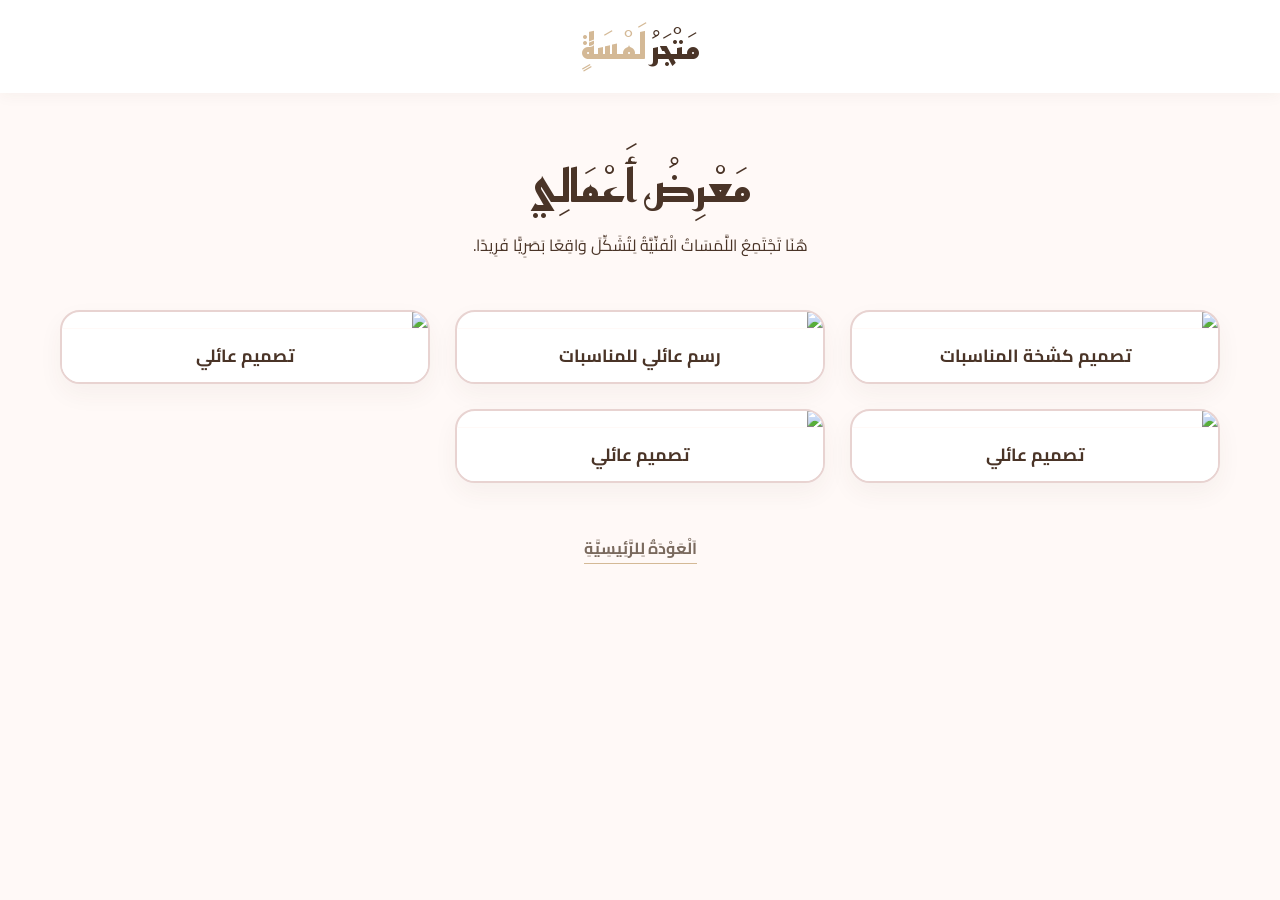
==== designs.html @ ade08a9e "Initial commit" ====
<!DOCTYPE html>
<html lang="ar" dir="rtl">
<head>
    <meta charset="UTF-8">
    <meta name="viewport" content="width=device-width, initial-scale=1.0">
    <title>معرض التصاميم - متجر لمسة</title>
    <link rel="stylesheet" href="style.css">
    <link href="https://fonts.googleapis.com/css2?family=Reem+Kufi:wght@400;700&family=Cairo:wght@400;700;900&display=swap" rel="stylesheet">
    <style>
        .designs-section {
            padding: 60px 20px;
            max-width: 1200px;
            margin: 0 auto;
            display: flex;
            flex-direction: column;
            align-items: center;
        }

        .designs-header {
            text-align: center;
            margin-bottom: 50px;
            animation: fadeInUp 0.8s ease-out;
        }

        .designs-header h1 {
            font-family: 'Reem Kufi', sans-serif;
            font-size: 2.8rem;
            color: var(--primary-brown);
            margin-bottom: 10px;
        }

        .designs-container {
            display: grid;
            /* تم تعديل minmax ليكون 140px لضمان ظهور عنصرين بجانب بعض في الجوال */
            grid-template-columns: repeat(auto-fit, minmax(140px, 1fr));
            gap: 15px; /* تقليل الفجوة لتناسب المربعات الصغيرة */
            width: 100%;
            animation: fadeInUp 1s ease-out 0.3s both;
        }

        .design-card {
            background: var(--white);
            border-radius: 20px; /* تقليل الحواف لتناسب الحجم الجديد */
            overflow: hidden;
            border: 2px solid var(--accent-pink);
            box-shadow: 0 10px 25px rgba(74, 52, 39, 0.05);
            transition: 0.4s cubic-bezier(0.175, 0.885, 0.32, 1.275);
            position: relative;
            cursor: zoom-in;
            display: flex;
            flex-direction: column;
        }

        .design-card:hover {
            transform: translateY(-8px);
            box-shadow: 0 15px 35px rgba(74, 52, 39, 0.15);
            border-color: var(--gold-subtle);
        }

        .design-card img {
            width: 100%;
            height: auto;
            display: block;
            transition: 0.5s;
            object-fit: cover;
        }

        .design-card:hover img {
            transform: scale(1.05);
        }

        .design-info {
            padding: 10px; /* تقليل الحشو الداخلي */
            text-align: center;
            background: var(--white);
            border-top: 1px solid var(--bg-color);
            margin-top: auto; 
        }

        .design-title {
            font-weight: 700;
            color: var(--primary-brown);
            font-size: 0.85rem; /* تصغير الخط ليتناسب مع المربعات الصغيرة */
        }

        .back-home-link {
            margin-top: 50px;
            display: inline-block;
            color: var(--text-discription);
            text-decoration: none;
            border-bottom: 1px solid var(--gold-subtle);
            font-weight: bold;
        }

        .image-viewer-overlay {
            position: fixed;
            inset: 0;
            background: rgba(0, 0, 0, 0.9);
            display: none;
            justify-content: center;
            align-items: center;
            z-index: 3000;
            cursor: zoom-out;
            backdrop-filter: blur(8px);
            animation: fadeInOverlay 0.3s ease;
        }

        .image-viewer-overlay img {
            max-width: 90%;
            max-height: 90%;
            border-radius: 15px;
            box-shadow: 0 0 40px rgba(0, 0, 0, 0.5);
            animation: zoomInImage 0.4s cubic-bezier(0.175, 0.885, 0.32, 1.275);
        }

        @keyframes fadeInOverlay {
            from { opacity: 0; }
            to { opacity: 1; }
        }

        @keyframes zoomInImage {
            from { transform: scale(0.8); opacity: 0; }
            to { transform: scale(1); opacity: 1; }
        }

        @keyframes fadeInUp {
            from { opacity: 0; transform: translateY(30px); }
            to { opacity: 1; transform: translateY(0); }
        }

        /* تعديل للشاشات الكبيرة لضمان بقاء المربعات بحجم مناسب وكبير */
        @media (min-width: 768px) {
            .designs-container {
                grid-template-columns: repeat(auto-fit, minmax(280px, 1fr));
                gap: 25px;
            }
            .design-title {
                font-size: 1.1rem;
            }
        }
    </style>
</head>
<body>

    <nav class="navbar">
        <div class="logo">مَتْجَرُ <span>لَمْسَةٍ</span></div>
    </nav>

    <div class="designs-section">
        <div class="designs-header">
            <h1>مَعْرِضُ أَعْمَالِي</h1>
            <p>هُنَا تَجْتَمِعُ اللَّمَسَاتُ الْفَنِّيَّةُ لِتُشَكِّلَ وَاقِعًا بَصَرِيًّا فَرِيدًا.</p>
        </div>

        <div class="designs-container">
            <div class="design-card" onclick="showImage(this)">
                <img src="https://i.postimg.cc/cHHK0FSL/41712b2b-2768-4c97-990d-1329bb598903.jpg">
                <div class="design-info">
                    <span class="design-title">تصميم كشخة المناسبات</span>
                </div>
            </div>

            <div class="design-card" onclick="showImage(this)">
                <img src="https://i.postimg.cc/Bn0B4fwD/8cd1ebfe-5f63-4b4a-8952-c1e8792c8ee6.jpg">
                <div class="design-info">
                    <span class="design-title">رسم عائلي للمناسبات</span>
                </div>
            </div>

            <div class="design-card" onclick="showImage(this)">
                <img src="https://i.postimg.cc/k5CK3NGW/d37eb12e-379a-4a30-8878-3091a6c0f2e3.jpg">
                <div class="design-info">
                    <span class="design-title">تصميم عائلي</span>
                </div>
            </div>

            <div class="design-card" onclick="showImage(this)">
                <img src="https://i.postimg.cc/k5CK3NGW/d37eb12e-379a-4a30-8878-3091a6c0f2e3.jpg">
                <div class="design-info">
                    <span class="design-title">تصميم عائلي</span>
                </div>
            </div>

            <div class="design-card" onclick="showImage(this)">
                <img src="https://i.postimg.cc/k5CK3NGW/d37eb12e-379a-4a30-8878-3091a6c0f2e3.jpg">
                <div class="design-info">
                    <span class="design-title">تصميم عائلي</span>
                </div>
            </div>
         </div>

        <a href="index.html" class="back-home-link">اَلْعَوْدَةُ لِلرَّئِيسِيَّةِ</a>
    </div>

    <div class="image-viewer-overlay" id="imgViewer" onclick="closeImage()">
        <img id="fullSizeImg" src="">
    </div>

    <script>
        function showImage(card) {
            const source = card.querySelector('img').src;
            const viewer = document.getElementById('imgViewer');
            const fullImg = document.getElementById('fullSizeImg');
            
            fullImg.src = source;
            viewer.style.display = 'flex';
        }

        function closeImage() {
            document.getElementById('imgViewer').style.display = 'none';
        }

        document.addEventListener('keydown', function(e) {
            if (e.key === "Escape") closeImage();
        });
    </script>

</body>
</html>
---- style.css ----
:root {
    --bg-color: #FFF9F7;
    --primary-brown: #4A3427;
    --gold-subtle: #D4B996;
    --accent-pink: #E8D3D1;
    --white: #ffffff;
    --text-discription: #7A6A5E;
}

* {
    margin: 0;
    padding: 0;
    box-sizing: border-box;
}

body {
    background-color: var(--bg-color);
    overflow-x: hidden;
    color: var(--primary-brown);
    font-family: 'Cairo', sans-serif;
}

.navbar {
    display: flex;
    justify-content: center;
    padding: 20px;
    background: var(--white);
    box-shadow: 0 2px 15px rgba(74, 52, 39, 0.05);
    animation: slideDown 0.8s ease-out;
}

.logo {
    font-family: 'Reem Kufi', sans-serif;
    font-size: 35px;
    font-weight: 700;
    color: var(--primary-brown);
}

.logo span {
    color: var(--gold-subtle);
}

.hero {
    height: 85vh;
    display: flex;
    align-items: center;
    justify-content: center;
    text-align: center;
    padding: 0 20px;
}

.hero h1 {
    font-family: 'Reem Kufi', sans-serif;
    font-size: 3.8rem;
    color: var(--primary-brown);
    margin-bottom: 20px;
    animation: fadeInUp 1s ease-out both;
}

.highlight {
    background: linear-gradient(to right, var(--primary-brown), var(--gold-subtle));
    -webkit-background-clip: text;
    background-clip: text;
    -webkit-text-fill-color: transparent;
    display: inline-block;
    animation: pulse 2s infinite;
}

.hero p {
    font-size: 1.3rem;
    color: var(--text-discription);
    margin-bottom: 40px;
    max-width: 700px;
    margin-left: auto;
    margin-right: auto;
    animation: fadeInUp 1s ease-out 0.3s both;
}

.hero-btns-container {
    display: flex;
    flex-direction: column;
    align-items: center;
    gap: 20px;
    animation: fadeInUp 1s ease-out 0.6s both;
}

.btns-row {
    display: flex;
    gap: 15px;
}

button, .btn-primary, .btn-outline, .btn-order-web {
    font-family: 'Cairo', sans-serif;
    padding: 15px 40px;
    border-radius: 50px;
    font-size: 18px;
    font-weight: bold;
    cursor: pointer;
    transition: 0.4s;
    border: none;
    text-decoration: none;
    display: inline-block;
}

.btn-primary {
    background-color: var(--primary-brown);
    color: var(--bg-color);
    box-shadow: 0 10px 20px rgba(74, 52, 39, 0.2);
}

.btn-primary:hover {
    transform: scale(1.05);
    background-color: var(--gold-subtle);
    color: var(--primary-brown);
}

.btn-outline {
    background: transparent;
    border: 2px solid var(--primary-brown);
    color: var(--primary-brown);
    min-width: 280px;
}

.btn-outline:hover {
    background-color: var(--accent-pink);
    border-color: var(--accent-pink);
    transform: translateY(-5px);
}

.wants-website {
    position: fixed;
    bottom: 15px;
    left: 50%;
    transform: translateX(-50%);
    background: var(--white);
    border: 2px solid var(--primary-brown);
    padding: 2px 5px;
    border-radius: 50px;
    cursor: pointer;
    z-index: 90;
    box-shadow: 0 5px 15px #E8D3D1;
    color: var(--primary-brown);
    font-weight: bold;
    font-size: 1rem;
    white-space: nowrap;
    animation: bounceIn 1s ease-out backwards 2s;
    transition: 0.3s;
    direction: ltr;
}

.wants-website:hover {
    background-color: var(--primary-brown);
    color: var(--bg-color);
    bottom: 20px;
}

.popup-overlay {
    position: fixed;
    inset: 0; 
    width: 100vw;
    height: 100vh;
    background: rgba(74, 52, 39, 0.6);
    display: none;
    justify-content: center;
    align-items: center;
    z-index: 2000;
    backdrop-filter: blur(5px);
}

.popup-content {
    background: var(--white);
    padding: 30px;
    border-radius: 30px;
    text-align: center;
    max-width: 350px;
    width: 90%;
    position: relative;
    animation: popUpAnim 0.4s ease-out;
    box-shadow: 0 10px 30px rgba(74, 52, 39, 0.2);
}

.popup-content h3 {
    color: var(--primary-brown);
}

.popup-content p {
    color: var(--text-discription);
    font-size: 1rem;
    margin: 15px 0 25px;
}

.close-popup {
    position: absolute;
    top: 15px;
    right: 20px;
    font-size: 1.8rem;
    cursor: pointer;
    color: #aaa;
    line-height: 1;
}

.close-popup:hover {
    color: var(--primary-brown);
}

.btn-order-web {
    background-color: var(--gold-subtle);
    color: var(--primary-brown);
    width: 100%;
}

.btn-order-web:hover {
    background-color: var(--primary-brown);
    color: var(--bg-color);
    transform: scale(1.03);
}

.promo-box {
    margin-top: 30px;
    background: var(--accent-pink);
    color: var(--primary-brown);
    padding: 15px 40px;
    border-radius: 50px;
    font-weight: bold;
    text-align: center;
    display: flex;
    flex-direction: column;
    align-items: center;
    justify-content: center;
    animation: bounceIn 1s ease-out 0.6s both, softPulse 2s infinite ease-in-out;
    box-shadow: 0 5px 15px rgba(232, 211, 209, 0.4);
    line-height: 1.6;
}


@keyframes softPulse {
    0% { transform: scale(1); }
    50% { transform: scale(1.03); }
    100% { transform: scale(1); }
}

@keyframes slideDown {
    from { transform: translateY(-100%); opacity: 0; }
    to { transform: translateY(0); opacity: 1; }
}

@keyframes fadeInUp {
    from { transform: translateY(50px); opacity: 0; }
    to { transform: translateY(0); opacity: 1; }
}

@keyframes pulse {
    0% { transform: scale(1); }
    50% { transform: scale(1.02); }
    100% { transform: scale(1); }
}

@keyframes bounceIn { 
    from { opacity: 0; transform: translate(-50%, 20px) scale(0.5); } 
    to { opacity: 1; transform: translate(-50%, 0) scale(1); } 
}

@keyframes popUpAnim { 
    from { transform: scale(0.8); opacity: 0; } 
    to { transform: scale(1); opacity: 1; } 
}

@media (max-width: 600px) {
    .btns-row { flex-direction: column; }
    .hero h1 { font-size: 2.5rem; }
    .btn-outline { min-width: 100%; }
    .wants-website { font-size: 0.9rem; padding: 6px 15px; }
}
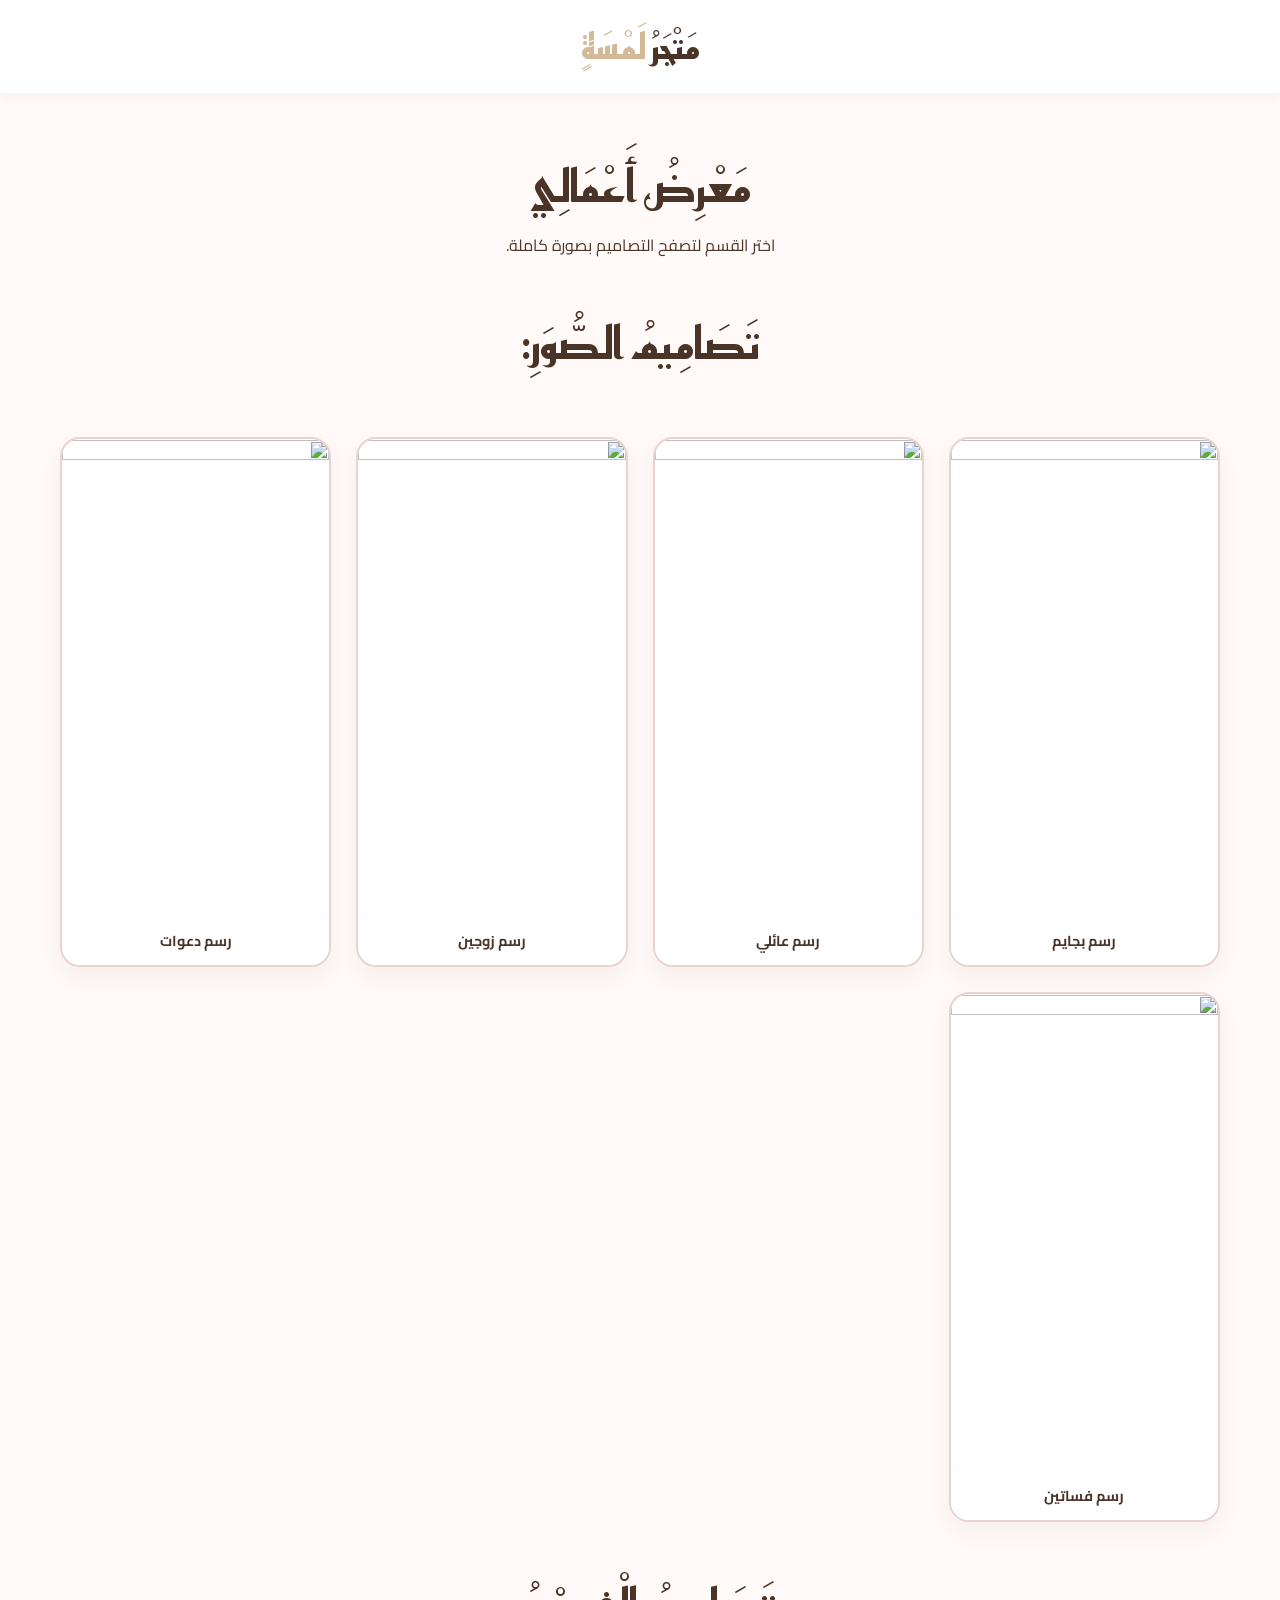
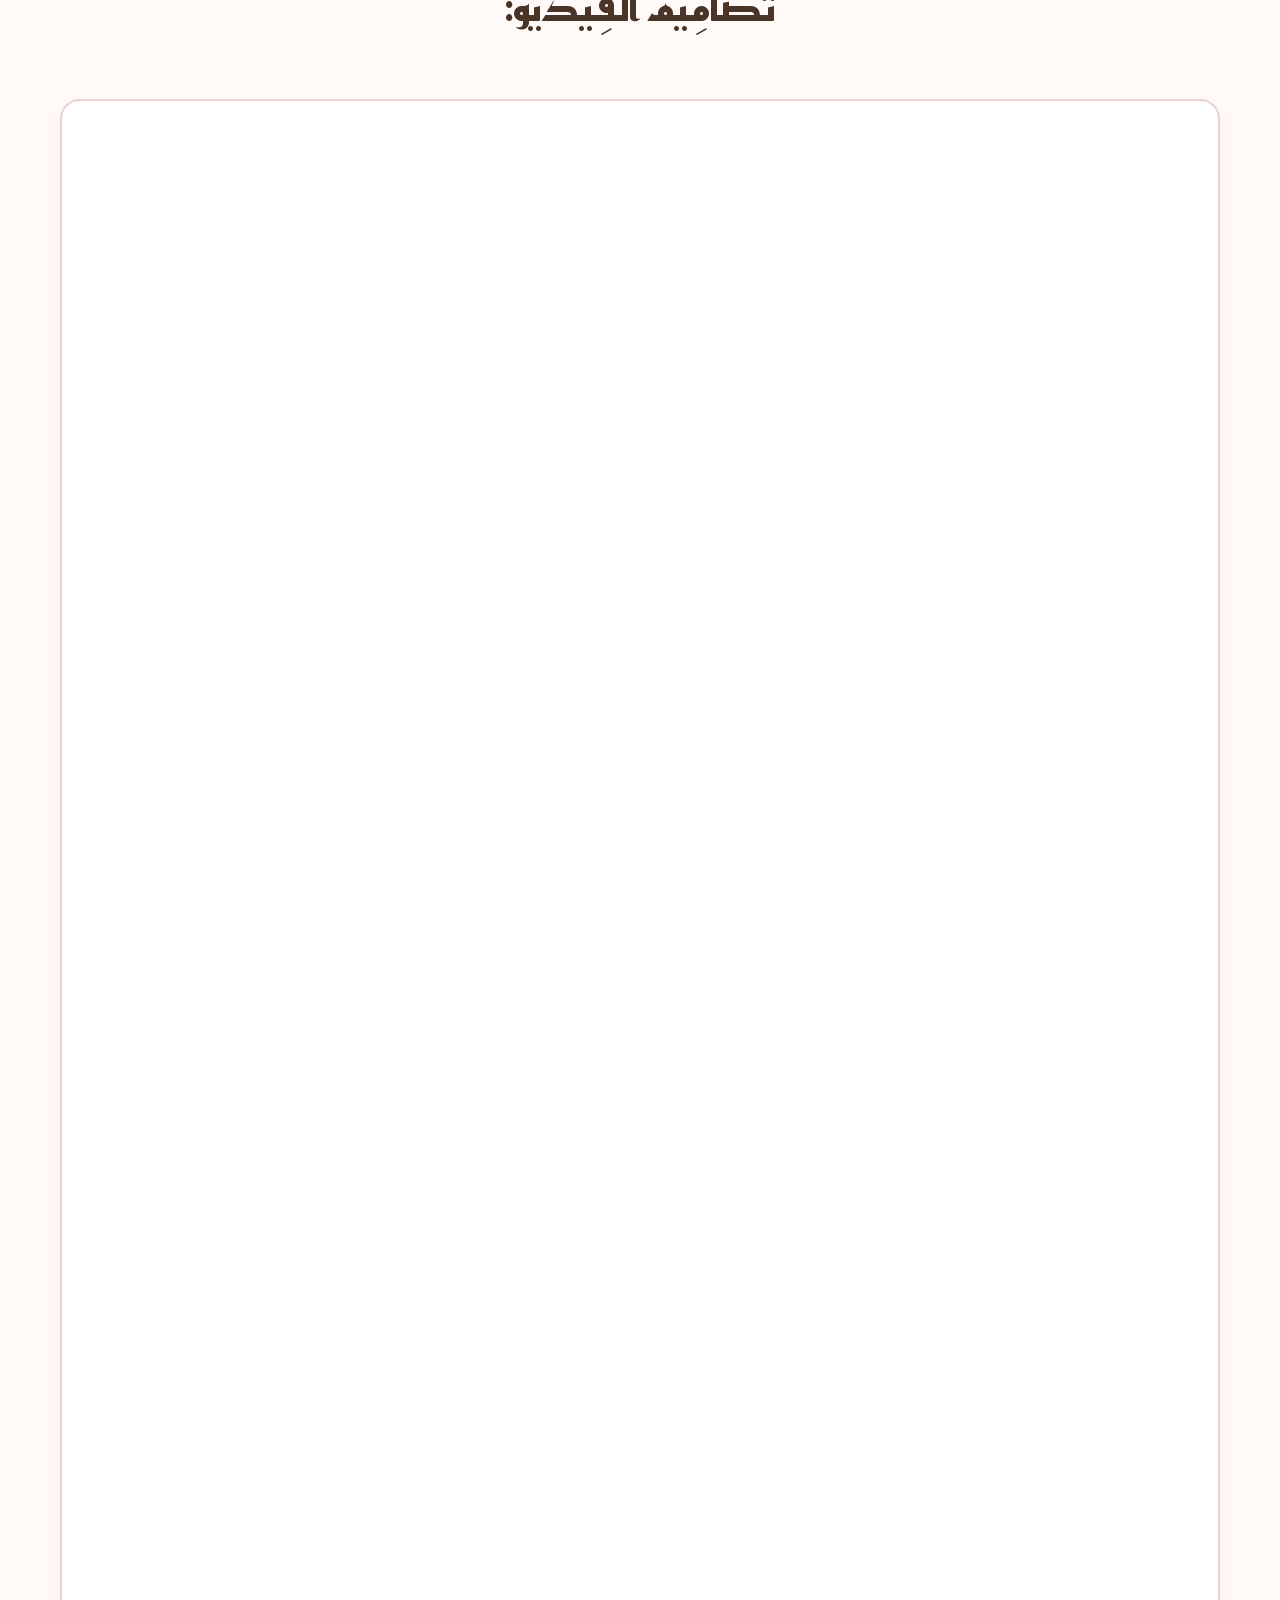
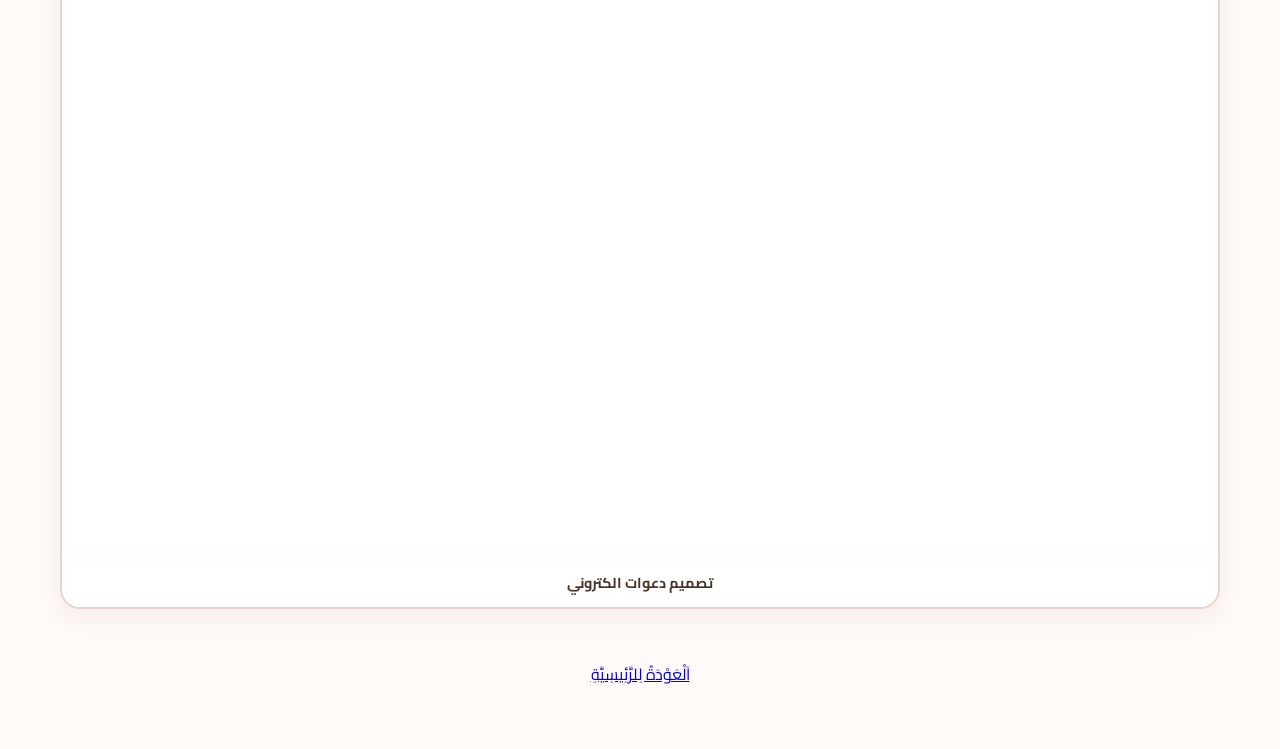
==== commit ead8f35a: "Initial commit" ====
--- a/designs.html
+++ b/designs.html
@@ -31,22 +31,22 @@
 
         .designs-container {
             display: grid;
-            /* تم تعديل minmax ليكون 140px لضمان ظهور عنصرين بجانب بعض في الجوال */
             grid-template-columns: repeat(auto-fit, minmax(140px, 1fr));
-            gap: 15px; /* تقليل الفجوة لتناسب المربعات الصغيرة */
+            gap: 15px;
             width: 100%;
             animation: fadeInUp 1s ease-out 0.3s both;
+            margin-bottom: 50px;
         }
 
         .design-card {
             background: var(--white);
-            border-radius: 20px; /* تقليل الحواف لتناسب الحجم الجديد */
+            border-radius: 20px;
             overflow: hidden;
             border: 2px solid var(--accent-pink);
             box-shadow: 0 10px 25px rgba(74, 52, 39, 0.05);
             transition: 0.4s cubic-bezier(0.175, 0.885, 0.32, 1.275);
             position: relative;
-            cursor: zoom-in;
+            cursor: pointer;
             display: flex;
             flex-direction: column;
         }
@@ -57,20 +57,16 @@
             border-color: var(--gold-subtle);
         }
 
-        .design-card img {
+        .design-card img, .design-card video {
             width: 100%;
-            height: auto;
+            aspect-ratio: 9 / 16; 
             display: block;
             transition: 0.5s;
             object-fit: cover;
         }
 
-        .design-card:hover img {
-            transform: scale(1.05);
-        }
-
         .design-info {
-            padding: 10px; /* تقليل الحشو الداخلي */
+            padding: 10px;
             text-align: center;
             background: var(--white);
             border-top: 1px solid var(--bg-color);
@@ -80,18 +76,32 @@
         .design-title {
             font-weight: 700;
             color: var(--primary-brown);
-            font-size: 0.85rem; /* تصغير الخط ليتناسب مع المربعات الصغيرة */
-        }
-
-        .back-home-link {
-            margin-top: 50px;
-            display: inline-block;
-            color: var(--text-discription);
-            text-decoration: none;
-            border-bottom: 1px solid var(--gold-subtle);
+            font-size: 0.9rem;
+        }
+
+        /* تنسيق الصفحة الداخلية للمجموعة */
+        #groupPage {
+            display: none;
+            width: 100%;
+            animation: fadeIn 0.5s ease;
+        }
+
+        .back-btn {
+            background: var(--primary-brown);
+            color: white;
+            border: none;
+            padding: 10px 25px;
+            border-radius: 50px;
+            cursor: pointer;
+            font-family: 'Cairo', sans-serif;
             font-weight: bold;
-        }
-
+            margin-bottom: 30px;
+            transition: 0.3s;
+        }
+
+        .back-btn:hover { background: var(--accent-pink); }
+
+        /* نافذة التكبير الكبيرة */
         .image-viewer-overlay {
             position: fixed;
             inset: 0;
@@ -102,40 +112,21 @@
             z-index: 3000;
             cursor: zoom-out;
             backdrop-filter: blur(8px);
-            animation: fadeInOverlay 0.3s ease;
-        }
-
-        .image-viewer-overlay img {
+        }
+
+        .image-viewer-overlay img, .image-viewer-overlay video {
             max-width: 90%;
             max-height: 90%;
             border-radius: 15px;
-            box-shadow: 0 0 40px rgba(0, 0, 0, 0.5);
-            animation: zoomInImage 0.4s cubic-bezier(0.175, 0.885, 0.32, 1.275);
-        }
-
-        @keyframes fadeInOverlay {
-            from { opacity: 0; }
-            to { opacity: 1; }
-        }
-
-        @keyframes zoomInImage {
-            from { transform: scale(0.8); opacity: 0; }
-            to { transform: scale(1); opacity: 1; }
-        }
-
-        @keyframes fadeInUp {
-            from { opacity: 0; transform: translateY(30px); }
-            to { opacity: 1; transform: translateY(0); }
-        }
-
-        /* تعديل للشاشات الكبيرة لضمان بقاء المربعات بحجم مناسب وكبير */
+        }
+
+        @keyframes fadeIn { from { opacity: 0; } to { opacity: 1; } }
+        @keyframes fadeInUp { from { opacity: 0; transform: translateY(30px); } to { opacity: 1; transform: translateY(0); } }
+
         @media (min-width: 768px) {
             .designs-container {
-                grid-template-columns: repeat(auto-fit, minmax(280px, 1fr));
+                grid-template-columns: repeat(auto-fit, minmax(250px, 1fr));
                 gap: 25px;
-            }
-            .design-title {
-                font-size: 1.1rem;
             }
         }
     </style>
@@ -146,74 +137,116 @@
         <div class="logo">مَتْجَرُ <span>لَمْسَةٍ</span></div>
     </nav>
 
-    <div class="designs-section">
+    <div id="mainGallery" class="designs-section">
         <div class="designs-header">
             <h1>مَعْرِضُ أَعْمَالِي</h1>
-            <p>هُنَا تَجْتَمِعُ اللَّمَسَاتُ الْفَنِّيَّةُ لِتُشَكِّلَ وَاقِعًا بَصَرِيًّا فَرِيدًا.</p>
-        </div>
-
+            <p>اختر القسم لتصفح التصاميم بصورة كاملة.</p>
+        </div>
+
+        <div class="designs-header"><h1>تَصَامِيمُ الصُّوَرِ:</h1></div>
         <div class="designs-container">
-            <div class="design-card" onclick="showImage(this)">
-                <img src="https://i.postimg.cc/cHHK0FSL/41712b2b-2768-4c97-990d-1329bb598903.jpg">
-                <div class="design-info">
-                    <span class="design-title">تصميم كشخة المناسبات</span>
-                </div>
-            </div>
-
-            <div class="design-card" onclick="showImage(this)">
-                <img src="https://i.postimg.cc/Bn0B4fwD/8cd1ebfe-5f63-4b4a-8952-c1e8792c8ee6.jpg">
-                <div class="design-info">
-                    <span class="design-title">رسم عائلي للمناسبات</span>
-                </div>
-            </div>
-
-            <div class="design-card" onclick="showImage(this)">
-                <img src="https://i.postimg.cc/k5CK3NGW/d37eb12e-379a-4a30-8878-3091a6c0f2e3.jpg">
-                <div class="design-info">
-                    <span class="design-title">تصميم عائلي</span>
-                </div>
-            </div>
-
-            <div class="design-card" onclick="showImage(this)">
-                <img src="https://i.postimg.cc/k5CK3NGW/d37eb12e-379a-4a30-8878-3091a6c0f2e3.jpg">
-                <div class="design-info">
-                    <span class="design-title">تصميم عائلي</span>
-                </div>
-            </div>
-
-            <div class="design-card" onclick="showImage(this)">
-                <img src="https://i.postimg.cc/k5CK3NGW/d37eb12e-379a-4a30-8878-3091a6c0f2e3.jpg">
-                <div class="design-info">
-                    <span class="design-title">تصميم عائلي</span>
-                </div>
-            </div>
-         </div>
+            <div class="design-card" onclick="showGroup('بجايم')">
+                <img src="https://i.postimg.cc/WzJWh6v9/3487897b-4d79-4e19-9ecc-699e36acf854.jpg">
+                <div class="design-info"><span class="design-title">رسم بجايم</span></div>
+            </div>
+            <div class="design-card" onclick="showGroup('عائلي')">
+                <img src="https://i.postimg.cc/Njj75kBF/e66c54c3-9a23-4281-816d-66e73b09ff33.jpg">
+                <div class="design-info"><span class="design-title">رسم عائلي</span></div>
+            </div>
+            <div class="design-card" onclick="showGroup('زوجين')">
+                <img src="https://i.postimg.cc/4dJ0dhLZ/a805f4ed-585a-4e34-a150-d2d41f133759.jpg">
+                <div class="design-info"><span class="design-title">رسم زوجين</span></div>
+            </div>
+            <div class="design-card" onclick="showGroup('دعوات')">
+                <img src="https://i.postimg.cc/vH2rp6wT/528f85b4-f291-426e-8513-a13f2c26efbb.jpg">
+                <div class="design-info"><span class="design-title">رسم دعوات</span></div>
+            </div>
+            <div class="design-card" onclick="showGroup('فساتين')">
+                <img src="https://i.postimg.cc/mr0QpxMg/1292e9c0-1a2b-4b72-81fc-4d38ffda675b.jpg">
+                <div class="design-info"><span class="design-title">رسم فساتين</span></div>
+            </div>
+        </div>
+
+        <div class="designs-header"><h1>تَصَامِيمُ الْفِيدْيُو:</h1></div>
+        <div class="designs-container">
+            <div class="design-card" onclick="showGroup('دعوات_فيديو')">
+                <video muted loop playsinline autoplay>
+                    <source src="رابط_فيديو_الغلاف.mp4" type="video/mp4">
+                </video>
+                <div class="design-info"><span class="design-title">تصميم دعوات الكتروني</span></div>
+            </div>
+        </div>
 
         <a href="index.html" class="back-home-link">اَلْعَوْدَةُ لِلرَّئِيسِيَّةِ</a>
     </div>
 
-    <div class="image-viewer-overlay" id="imgViewer" onclick="closeImage()">
-        <img id="fullSizeImg" src="">
+    <div id="groupPage" class="designs-section">
+        <button class="back-btn" onclick="hideGroup()">← العودة للمعرض</button>
+        <div class="designs-header">
+            <h1 id="groupTitle">اسم القسم</h1>
+        </div>
+        <div id="groupContainer" class="designs-container">
+            </div>
     </div>
 
+    <div class="image-viewer-overlay" id="imgViewer" onclick="this.style.display='none'">
+        <div id="mediaContainer"></div>
+    </div>
+
     <script>
-        function showImage(card) {
-            const source = card.querySelector('img').src;
+        const data = {
+            'بجايم': { type: 'img', items: ['https://i.postimg.cc/WzJWh6v9/3487897b-4d79-4e19-9ecc-699e36acf854.jpg', 'https://i.postimg.cc/85dd3KTV/1a864f55-4c58-4056-a652-5db07cc2fa4e.jpg'] },
+            'عائلي': { type: 'img', items: ['https://i.postimg.cc/Njj75kBF/e66c54c3-9a23-4281-816d-66e73b09ff33.jpg', 'https://i.postimg.cc/pXJ78Cjn/8589a603-a5d9-41c5-93f2-fa1dad7a4a14.jpg'] },
+            'زوجين': { type: 'img', items: ['https://i.postimg.cc/4dJ0dhLZ/a805f4ed-585a-4e34-a150-d2d41f133759.jpg', 'https://i.postimg.cc/kGB48G1W/837a31e0-e688-4596-9cee-64f100a86c86.jpg'] },
+            'دعوات': { type: 'img', items: ['https://i.postimg.cc/vH2rp6wT/528f85b4-f291-426e-8513-a13f2c26efbb.jpg', 'https://i.postimg.cc/85GMhRMr/131f4e4d-61cb-4102-b7a2-856b8089bec1.jpg'] },
+            'فساتين': { type: 'img', items: ['https://i.postimg.cc/mr0QpxMg/1292e9c0-1a2b-4b72-81fc-4d38ffda675b.jpg'] },
+            'دعوات_فيديو': { type: 'video', items: ['رابط_فيديو_1.mp4', 'رابط_فيديو_2.mp4'] }
+        };
+
+        function showGroup(category) {
+            const main = document.getElementById('mainGallery');
+            const groupPage = document.getElementById('groupPage');
+            const container = document.getElementById('groupContainer');
+            const title = document.getElementById('groupTitle');
+
+            title.innerText = category.replace('_', ' ');
+            container.innerHTML = '';
+            
+            data[category].items.forEach(src => {
+                const card = document.createElement('div');
+                card.className = 'design-card';
+                card.onclick = (e) => { e.stopPropagation(); zoomMedia(src, data[category].type); };
+
+                if (data[category].type === 'img') {
+                    card.innerHTML = `<img src="${src}">`;
+                } else {
+                    card.innerHTML = `<video muted loop playsinline autoplay><source src="${src}"></video>`;
+                }
+                container.appendChild(card);
+            });
+
+            main.style.display = 'none';
+            groupPage.style.display = 'flex';
+            window.scrollTo(0, 0);
+        }
+
+        function hideGroup() {
+            document.getElementById('mainGallery').style.display = 'flex';
+            document.getElementById('groupPage').style.display = 'none';
+        }
+
+        function zoomMedia(src, type) {
             const viewer = document.getElementById('imgViewer');
-            const fullImg = document.getElementById('fullSizeImg');
-            
-            fullImg.src = source;
+            const container = document.getElementById('mediaContainer');
+            container.innerHTML = '';
+
+            if (type === 'img') {
+                container.innerHTML = `<img src="${src}">`;
+            } else {
+                container.innerHTML = `<video controls autoplay><source src="${src}"></video>`;
+            }
             viewer.style.display = 'flex';
         }
-
-        function closeImage() {
-            document.getElementById('imgViewer').style.display = 'none';
-        }
-
-        document.addEventListener('keydown', function(e) {
-            if (e.key === "Escape") closeImage();
-        });
     </script>
-
 </body>
 </html>
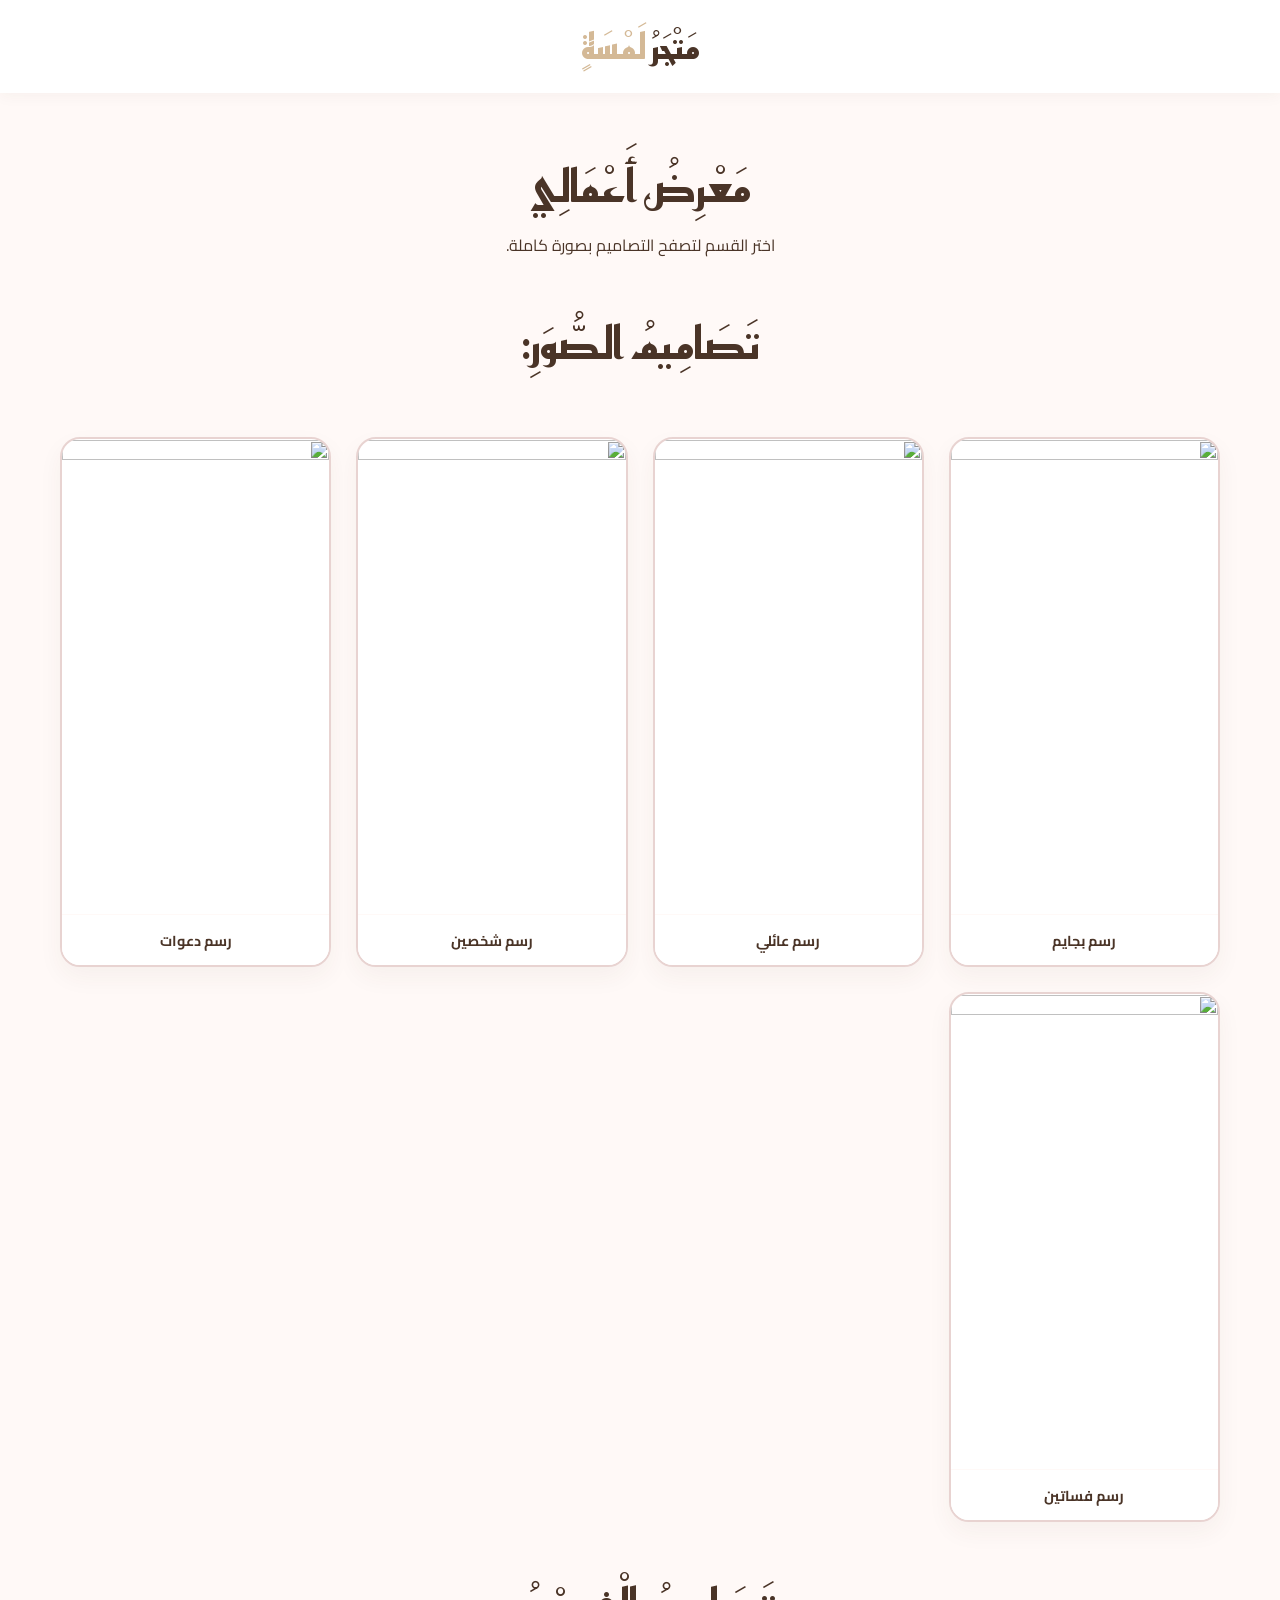
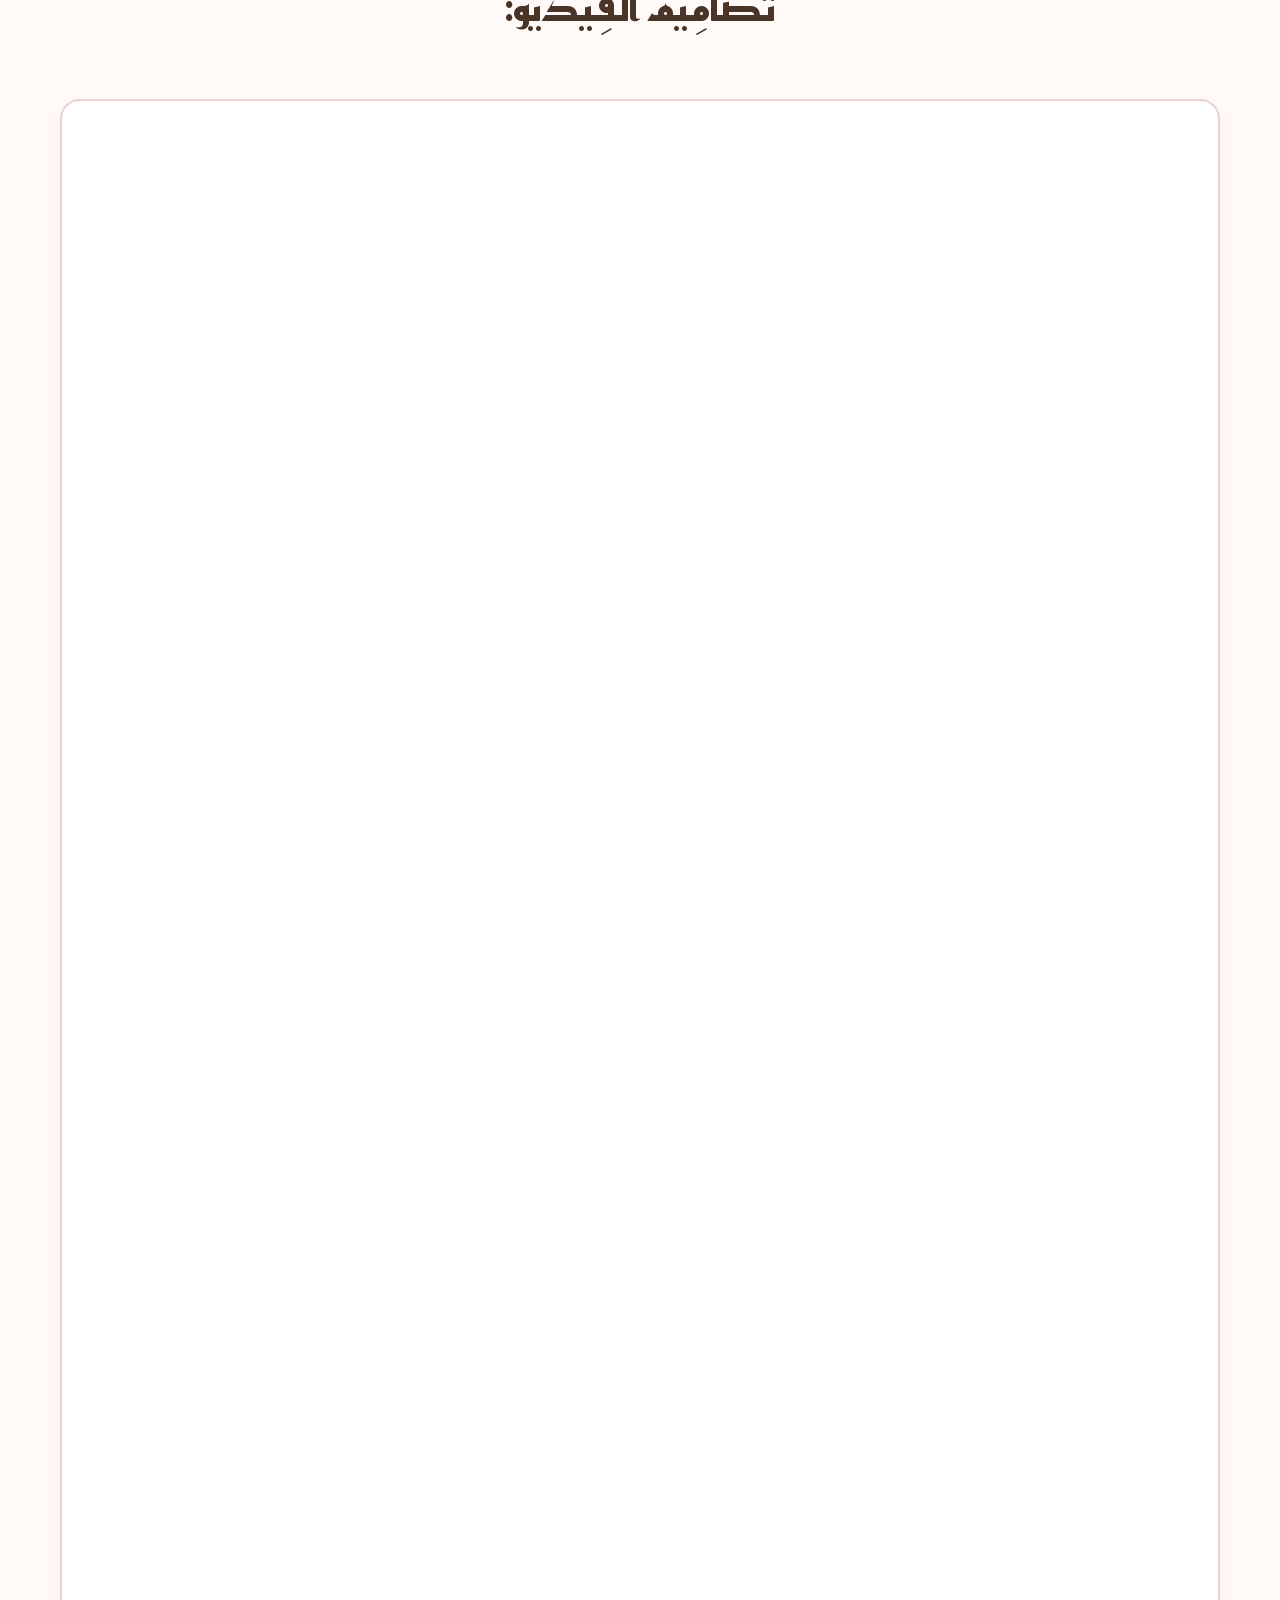
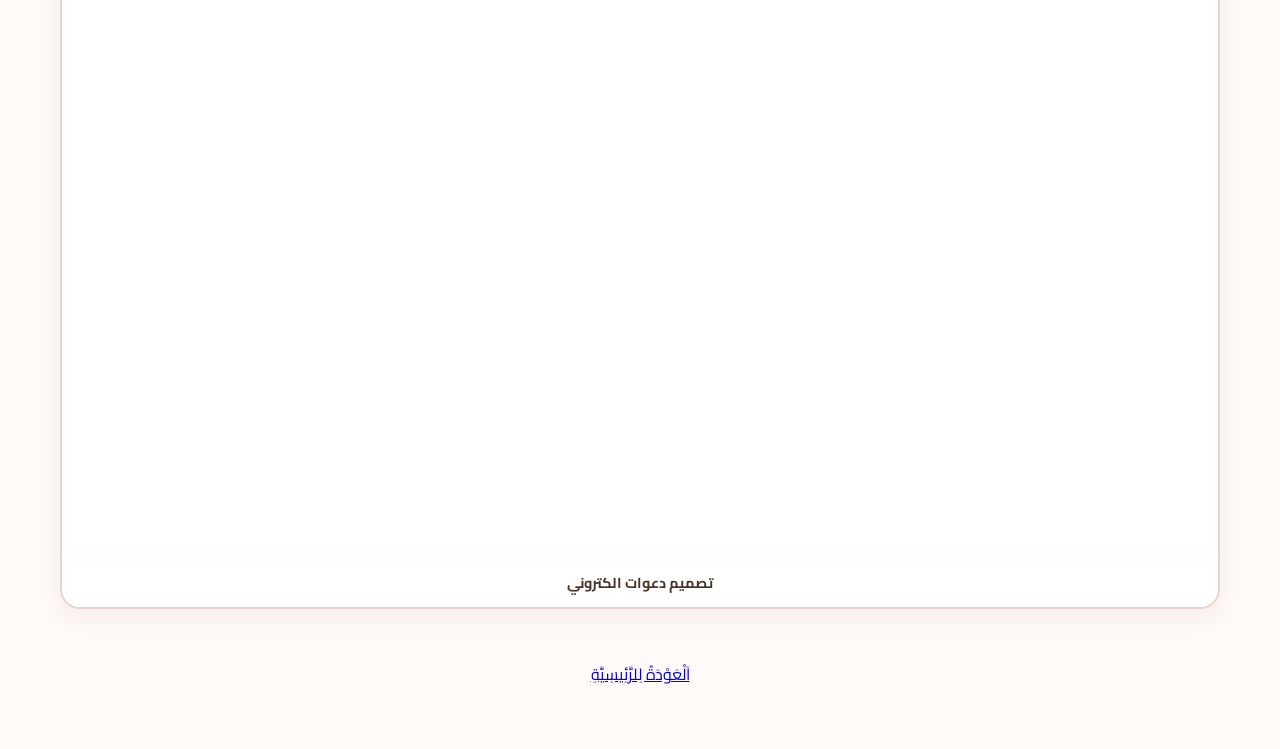
==== commit 1ebb542b: "Initial commit" ====
--- a/designs.html
+++ b/designs.html
@@ -79,7 +79,6 @@
             font-size: 0.9rem;
         }
 
-        /* تنسيق الصفحة الداخلية للمجموعة */
         #groupPage {
             display: none;
             width: 100%;
@@ -107,17 +106,30 @@
             inset: 0;
             background: rgba(0, 0, 0, 0.9);
             display: none;
-            justify-content: center;
-            align-items: center;
+            /* تم تعديل التنسيق هنا لضمان التوسط في النص */
+            justify-content: center; 
+            align-items: center; 
             z-index: 3000;
             cursor: zoom-out;
             backdrop-filter: blur(8px);
+        }
+
+        #mediaContainer {
+            /* تعديل لضمان توسط المحتوى عمودياً وأفقياً */
+            display: flex;
+            justify-content: center;
+            align-items: center;
+            width: 100%;
+            height: 100%;
         }
 
         .image-viewer-overlay img, .image-viewer-overlay video {
             max-width: 90%;
             max-height: 90%;
             border-radius: 15px;
+            /* التأكد من عدم وجود هوامش خارجية قد تزيح المحتوى */
+            margin: auto; 
+            display: block;
         }
 
         @keyframes fadeIn { from { opacity: 0; } to { opacity: 1; } }
@@ -153,9 +165,9 @@
                 <img src="https://i.postimg.cc/Njj75kBF/e66c54c3-9a23-4281-816d-66e73b09ff33.jpg">
                 <div class="design-info"><span class="design-title">رسم عائلي</span></div>
             </div>
-            <div class="design-card" onclick="showGroup('زوجين')">
+            <div class="design-card" onclick="showGroup('شخصين')">
                 <img src="https://i.postimg.cc/4dJ0dhLZ/a805f4ed-585a-4e34-a150-d2d41f133759.jpg">
-                <div class="design-info"><span class="design-title">رسم زوجين</span></div>
+                <div class="design-info"><span class="design-title">رسم شخصين</span></div>
             </div>
             <div class="design-card" onclick="showGroup('دعوات')">
                 <img src="https://i.postimg.cc/vH2rp6wT/528f85b4-f291-426e-8513-a13f2c26efbb.jpg">
@@ -197,7 +209,7 @@
         const data = {
             'بجايم': { type: 'img', items: ['https://i.postimg.cc/WzJWh6v9/3487897b-4d79-4e19-9ecc-699e36acf854.jpg', 'https://i.postimg.cc/85dd3KTV/1a864f55-4c58-4056-a652-5db07cc2fa4e.jpg'] },
             'عائلي': { type: 'img', items: ['https://i.postimg.cc/Njj75kBF/e66c54c3-9a23-4281-816d-66e73b09ff33.jpg', 'https://i.postimg.cc/pXJ78Cjn/8589a603-a5d9-41c5-93f2-fa1dad7a4a14.jpg'] },
-            'زوجين': { type: 'img', items: ['https://i.postimg.cc/4dJ0dhLZ/a805f4ed-585a-4e34-a150-d2d41f133759.jpg', 'https://i.postimg.cc/kGB48G1W/837a31e0-e688-4596-9cee-64f100a86c86.jpg'] },
+            'شخصين': { type: 'img', items: ['https://i.postimg.cc/4dJ0dhLZ/a805f4ed-585a-4e34-a150-d2d41f133759.jpg', 'https://i.postimg.cc/kGB48G1W/837a31e0-e688-4596-9cee-64f100a86c86.jpg'] },
             'دعوات': { type: 'img', items: ['https://i.postimg.cc/vH2rp6wT/528f85b4-f291-426e-8513-a13f2c26efbb.jpg', 'https://i.postimg.cc/85GMhRMr/131f4e4d-61cb-4102-b7a2-856b8089bec1.jpg'] },
             'فساتين': { type: 'img', items: ['https://i.postimg.cc/mr0QpxMg/1292e9c0-1a2b-4b72-81fc-4d38ffda675b.jpg'] },
             'دعوات_فيديو': { type: 'video', items: ['رابط_فيديو_1.mp4', 'رابط_فيديو_2.mp4'] }
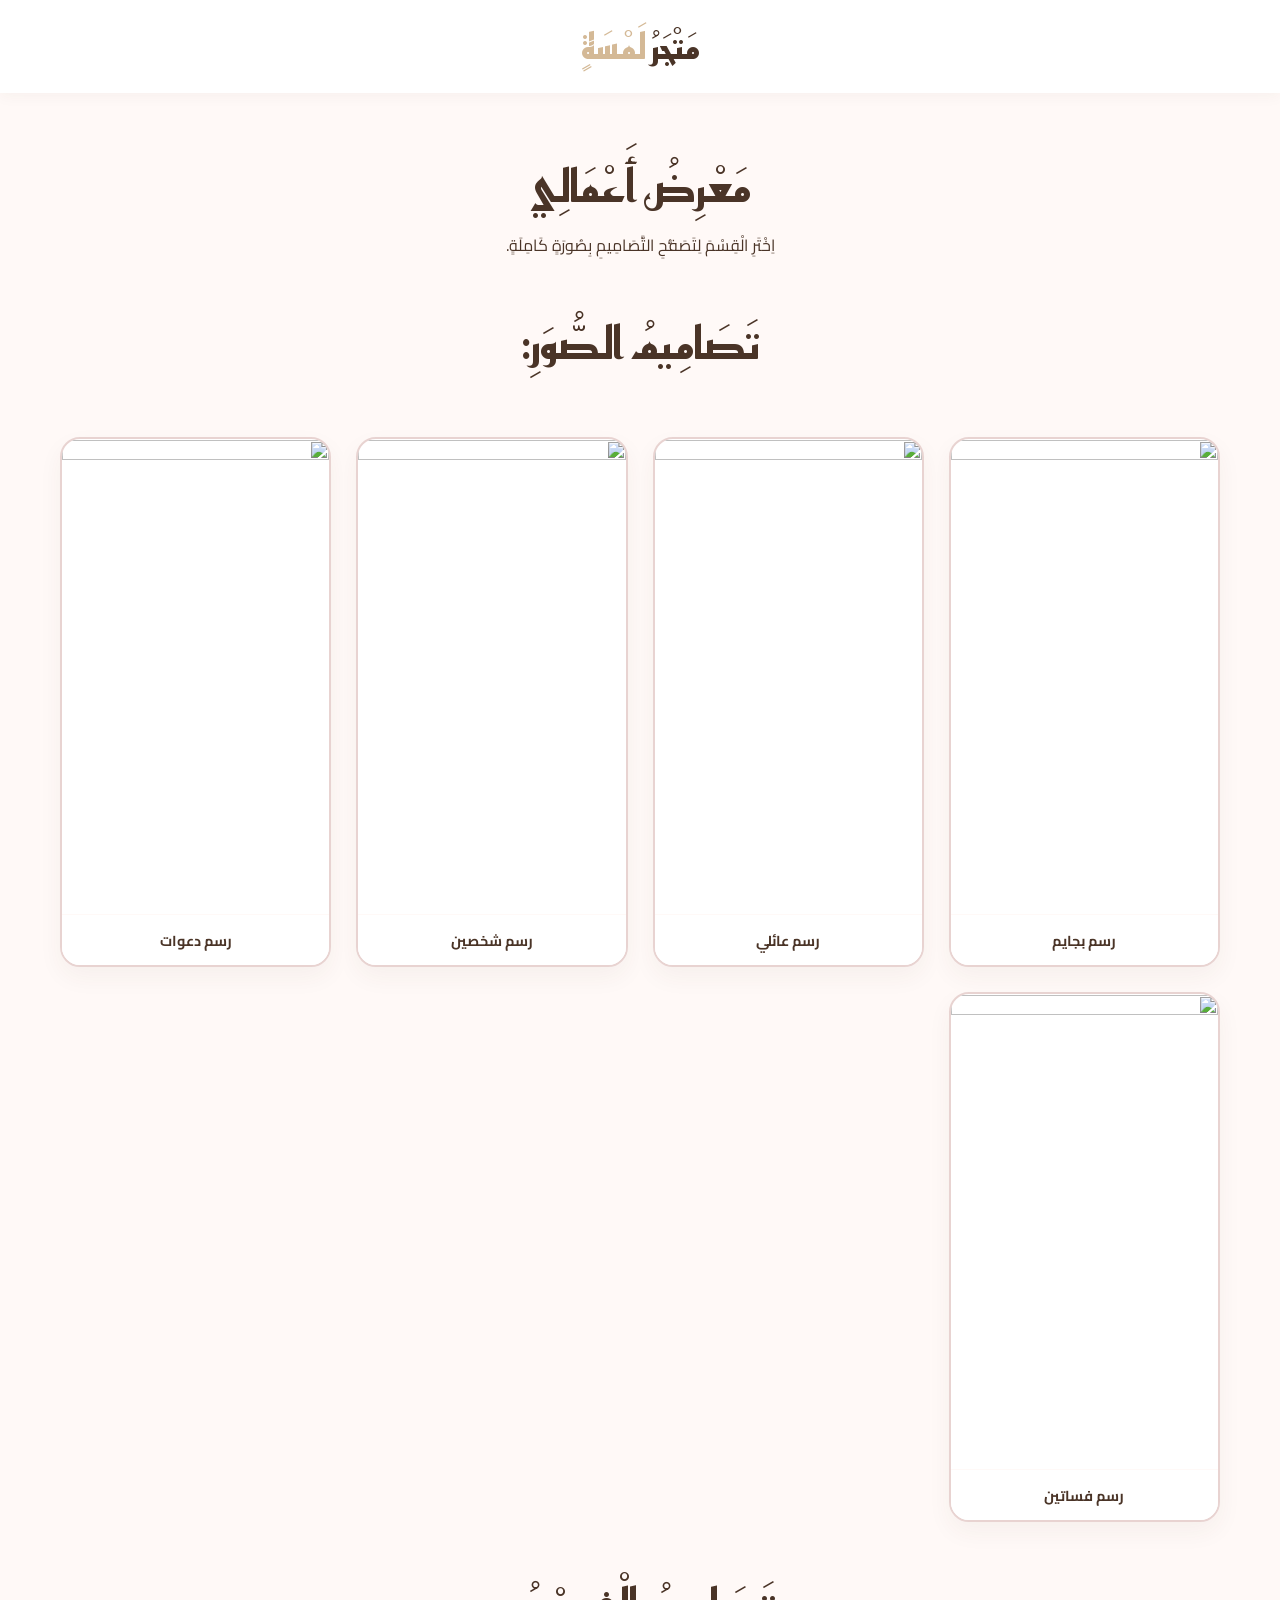
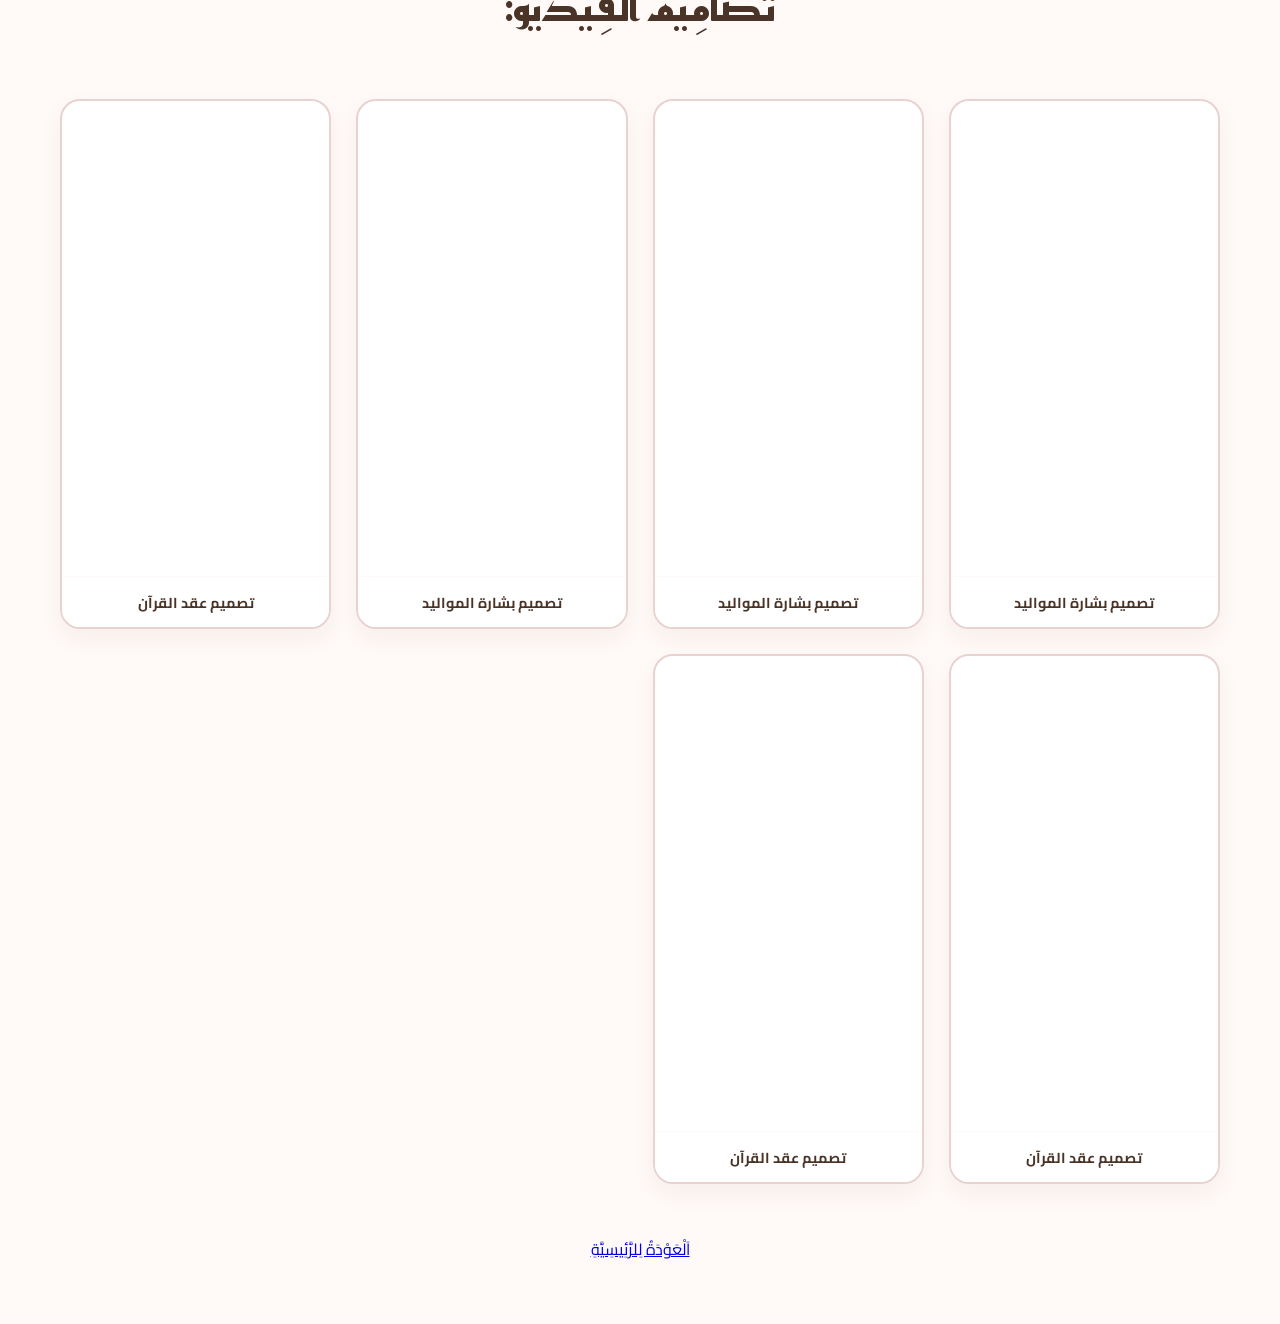
==== commit 0a33c492: "Initial commit" ====
--- a/designs.html
+++ b/designs.html
@@ -106,7 +106,6 @@
             inset: 0;
             background: rgba(0, 0, 0, 0.9);
             display: none;
-            /* تم تعديل التنسيق هنا لضمان التوسط في النص */
             justify-content: center; 
             align-items: center; 
             z-index: 3000;
@@ -115,7 +114,6 @@
         }
 
         #mediaContainer {
-            /* تعديل لضمان توسط المحتوى عمودياً وأفقياً */
             display: flex;
             justify-content: center;
             align-items: center;
@@ -127,7 +125,6 @@
             max-width: 90%;
             max-height: 90%;
             border-radius: 15px;
-            /* التأكد من عدم وجود هوامش خارجية قد تزيح المحتوى */
             margin: auto; 
             display: block;
         }
@@ -152,40 +149,70 @@
     <div id="mainGallery" class="designs-section">
         <div class="designs-header">
             <h1>مَعْرِضُ أَعْمَالِي</h1>
-            <p>اختر القسم لتصفح التصاميم بصورة كاملة.</p>
+            <p>اِخْتَرِ الْقِسْمَ لِتَصَفُّحِ التَّصَامِيمِ بِصُورَةٍ كَامِلَةٍ.</p>
         </div>
 
         <div class="designs-header"><h1>تَصَامِيمُ الصُّوَرِ:</h1></div>
         <div class="designs-container">
-            <div class="design-card" onclick="showGroup('بجايم')">
-                <img src="https://i.postimg.cc/WzJWh6v9/3487897b-4d79-4e19-9ecc-699e36acf854.jpg">
+            <div class="design-card" onclick="showGroup('بَجَايِمُ')">
+                <img src="https://i.postimg.cc/sDzD93n8/Picsart-26-04-05-11-17-55-276.jpg">
                 <div class="design-info"><span class="design-title">رسم بجايم</span></div>
             </div>
-            <div class="design-card" onclick="showGroup('عائلي')">
+            <div class="design-card" onclick="showGroup('عَائِلِيٌّ')">
                 <img src="https://i.postimg.cc/Njj75kBF/e66c54c3-9a23-4281-816d-66e73b09ff33.jpg">
                 <div class="design-info"><span class="design-title">رسم عائلي</span></div>
             </div>
-            <div class="design-card" onclick="showGroup('شخصين')">
-                <img src="https://i.postimg.cc/4dJ0dhLZ/a805f4ed-585a-4e34-a150-d2d41f133759.jpg">
+            <div class="design-card" onclick="showGroup('شَخْصَيْنِ')">
+                <img src="https://i.postimg.cc/m2QqCHk0/Picsart-26-04-05-12-11-27-972.jpg">
                 <div class="design-info"><span class="design-title">رسم شخصين</span></div>
             </div>
-            <div class="design-card" onclick="showGroup('دعوات')">
-                <img src="https://i.postimg.cc/vH2rp6wT/528f85b4-f291-426e-8513-a13f2c26efbb.jpg">
+            <div class="design-card" onclick="showGroup('دَعَوَاتٌ')">
+                <img src="https://i.postimg.cc/4NL8zQZj/Picsart-26-04-05-12-36-58-295.jpg">
                 <div class="design-info"><span class="design-title">رسم دعوات</span></div>
             </div>
-            <div class="design-card" onclick="showGroup('فساتين')">
-                <img src="https://i.postimg.cc/mr0QpxMg/1292e9c0-1a2b-4b72-81fc-4d38ffda675b.jpg">
+            <div class="design-card" onclick="showGroup('فَسَاتِينُ')">
+                <img src="https://i.postimg.cc/Wz9Ft7CX/IMG-20260405-WA0034.jpg">
                 <div class="design-info"><span class="design-title">رسم فساتين</span></div>
             </div>
         </div>
 
         <div class="designs-header"><h1>تَصَامِيمُ الْفِيدْيُو:</h1></div>
         <div class="designs-container">
-            <div class="design-card" onclick="showGroup('دعوات_فيديو')">
-                <video muted loop playsinline autoplay>
-                    <source src="رابط_فيديو_الغلاف.mp4" type="video/mp4">
-                </video>
-                <div class="design-info"><span class="design-title">تصميم دعوات الكتروني</span></div>
+            <div class="design-card" onclick="zoomMedia('https://cdn.discordapp.com/attachments/1357551133358559372/1490367584535838740/WhatsApp_Video_2026-04-05_at_9.40.35_AM.mp4?ex=69d3cc79&is=69d27af9&hm=ae9b4c213c4a6d141320e63ffdbe14e468cafa5bbf556494c47005d5c2516c9d&', 'video')">
+                <video muted loop playsinline autoplay>
+                    <source src="https://cdn.discordapp.com/attachments/1357551133358559372/1490367584535838740/WhatsApp_Video_2026-04-05_at_9.40.35_AM.mp4?ex=69d3cc79&is=69d27af9&hm=ae9b4c213c4a6d141320e63ffdbe14e468cafa5bbf556494c47005d5c2516c9d&" type="video/mp4">
+                </video>
+                <div class="design-info"><span class="design-title">تصميم بشارة المواليد</span></div>
+            </div>
+            <div class="design-card" onclick="zoomMedia('https://cdn.discordapp.com/attachments/1357551133358559372/1490371522454487213/VN_.mp4?ex=69d3d024&is=69d27ea4&hm=7b2b6018325a7d470328933bc51df500e1fc2bfae7cb8d3f12a3245a9bbb0d92&', 'video')">
+                <video muted loop playsinline autoplay>
+                    <source src="https://cdn.discordapp.com/attachments/1357551133358559372/1490371522454487213/VN_.mp4?ex=69d3d024&is=69d27ea4&hm=7b2b6018325a7d470328933bc51df500e1fc2bfae7cb8d3f12a3245a9bbb0d92&" type="video/mp4">
+                </video>
+                <div class="design-info"><span class="design-title">تصميم بشارة المواليد</span></div>
+            </div>
+            <div class="design-card" onclick="zoomMedia('https://cdn.discordapp.com/attachments/1357551133358559372/1490374076303278091/AhaTok_to.8338_c972834c-b68a-4691-8851-a077f8620514_.mp4?ex=69d3d285&is=69d28105&hm=06baa8ef920e336302e86c5851dd4dceefbc8c3e96f47856e6f1a114fe95f00b&', 'video')">
+                <video muted loop playsinline autoplay>
+                    <source src="https://cdn.discordapp.com/attachments/1357551133358559372/1490374076303278091/AhaTok_to.8338_c972834c-b68a-4691-8851-a077f8620514_.mp4?ex=69d3d285&is=69d28105&hm=06baa8ef920e336302e86c5851dd4dceefbc8c3e96f47856e6f1a114fe95f00b&" type="video/mp4">
+                </video>
+                <div class="design-info"><span class="design-title">تصميم بشارة المواليد</span></div>
+            </div>
+            <div class="design-card" onclick="zoomMedia('https://cdn.discordapp.com/attachments/1357551133358559372/1490375307239100669/AhaTok_to.8338_8733d216-6ad8-4ed2-bc9d-3f9a22a1b410_.mp4?ex=69d3d3ab&is=69d2822b&hm=827bc1ca24735a45eeaae0f5ec3eea0ef2ce92f8a63aef53bde97355bb247756&', 'video')">
+                <video muted loop playsinline autoplay>
+                    <source src="https://cdn.discordapp.com/attachments/1357551133358559372/1490375307239100669/AhaTok_to.8338_8733d216-6ad8-4ed2-bc9d-3f9a22a1b410_.mp4?ex=69d3d3ab&is=69d2822b&hm=827bc1ca24735a45eeaae0f5ec3eea0ef2ce92f8a63aef53bde97355bb247756&" type="video/mp4">
+                </video>
+                <div class="design-info"><span class="design-title">تصميم عقد القرآن</span></div>
+            </div>
+            <div class="design-card" onclick="zoomMedia('https://cdn.discordapp.com/attachments/1357551133358559372/1490376249061933199/AhaTok_to.8338_624e7bd5-968a-40d3-9a3d-50e5962e6e08_.mp4?ex=69d3d48b&is=69d2830b&hm=ee418ab22681a67ce0975de035cc4f8f709c2719451605fe2e3063bf1daa68e9&', 'video')">
+                <video muted loop playsinline autoplay>
+                    <source src="https://cdn.discordapp.com/attachments/1357551133358559372/1490376249061933199/AhaTok_to.8338_624e7bd5-968a-40d3-9a3d-50e5962e6e08_.mp4?ex=69d3d48b&is=69d2830b&hm=ee418ab22681a67ce0975de035cc4f8f709c2719451605fe2e3063bf1daa68e9&" type="video/mp4">
+                </video>
+                <div class="design-info"><span class="design-title">تصميم عقد القرآن</span></div>
+            </div>
+            <div class="design-card" onclick="zoomMedia('https://cdn.discordapp.com/attachments/1357551133358559372/1490377020381593741/AhaTok_to.8338_27cd9eb3-c33f-4ad2-9ed3-4517ef2b76d5_.mp4?ex=69d3d543&is=69d283c3&hm=7661d7e47bd2c7bd77bf89b6d3cb5de3de964766642ac244da47af504390c9bf&', 'video')">
+                <video muted loop playsinline autoplay>
+                    <source src="https://cdn.discordapp.com/attachments/1357551133358559372/1490377020381593741/AhaTok_to.8338_27cd9eb3-c33f-4ad2-9ed3-4517ef2b76d5_.mp4?ex=69d3d543&is=69d283c3&hm=7661d7e47bd2c7bd77bf89b6d3cb5de3de964766642ac244da47af504390c9bf&" type="video/mp4">
+                </video>
+                <div class="design-info"><span class="design-title">تصميم عقد القرآن</span></div>
             </div>
         </div>
 
@@ -193,7 +220,7 @@
     </div>
 
     <div id="groupPage" class="designs-section">
-        <button class="back-btn" onclick="hideGroup()">← العودة للمعرض</button>
+        <button class="back-btn" onclick="hideGroup()">← اَلْعَوْدَةُ لِلْمَعْرِضِ</button>
         <div class="designs-header">
             <h1 id="groupTitle">اسم القسم</h1>
         </div>
@@ -207,12 +234,11 @@
 
     <script>
         const data = {
-            'بجايم': { type: 'img', items: ['https://i.postimg.cc/WzJWh6v9/3487897b-4d79-4e19-9ecc-699e36acf854.jpg', 'https://i.postimg.cc/85dd3KTV/1a864f55-4c58-4056-a652-5db07cc2fa4e.jpg'] },
-            'عائلي': { type: 'img', items: ['https://i.postimg.cc/Njj75kBF/e66c54c3-9a23-4281-816d-66e73b09ff33.jpg', 'https://i.postimg.cc/pXJ78Cjn/8589a603-a5d9-41c5-93f2-fa1dad7a4a14.jpg'] },
-            'شخصين': { type: 'img', items: ['https://i.postimg.cc/4dJ0dhLZ/a805f4ed-585a-4e34-a150-d2d41f133759.jpg', 'https://i.postimg.cc/kGB48G1W/837a31e0-e688-4596-9cee-64f100a86c86.jpg'] },
-            'دعوات': { type: 'img', items: ['https://i.postimg.cc/vH2rp6wT/528f85b4-f291-426e-8513-a13f2c26efbb.jpg', 'https://i.postimg.cc/85GMhRMr/131f4e4d-61cb-4102-b7a2-856b8089bec1.jpg'] },
-            'فساتين': { type: 'img', items: ['https://i.postimg.cc/mr0QpxMg/1292e9c0-1a2b-4b72-81fc-4d38ffda675b.jpg'] },
-            'دعوات_فيديو': { type: 'video', items: ['رابط_فيديو_1.mp4', 'رابط_فيديو_2.mp4'] }
+            'بَجَايِمُ': { type: 'img', items: ['https://i.postimg.cc/sDzD93n8/Picsart-26-04-05-11-17-55-276.jpg', 'https://i.postimg.cc/WzJWh6v9/3487897b-4d79-4e19-9ecc-699e36acf854.jpg', 'https://i.postimg.cc/85dd3KTV/1a864f55-4c58-4056-a652-5db07cc2fa4e.jpg', 'https://i.postimg.cc/65VqD82X/IMG-20260405-WA0028.jpg', 'https://i.postimg.cc/SxTShCyx/Picsart-26-04-05-11-17-32-951.jpg', 'https://i.postimg.cc/vB9bfK5r/Picsart-26-04-05-11-19-36-843.jpg'] },
+            'عَائِلِيٌّ': { type: 'img', items: ['https://i.postimg.cc/Njj75kBF/e66c54c3-9a23-4281-816d-66e73b09ff33.jpg', 'https://i.postimg.cc/pXJ78Cjn/8589a603-a5d9-41c5-93f2-fa1dad7a4a14.jpg', 'https://i.postimg.cc/Y9ZjwVwn/Picsart-26-04-05-11-52-43-335.jpg', 'https://i.postimg.cc/VLjv3DZB/Picsart-26-04-05-11-53-30-376.png', 'https://i.postimg.cc/KYYY3FGN/Picsart-26-04-05-11-53-51-013.jpg', 'https://i.postimg.cc/hvV4Rtsq/Picsart-26-04-05-11-54-05-814.jpg'] },
+            'شَخْصَيْنِ': { type: 'img', items: ['https://i.postimg.cc/m2QqCHk0/Picsart-26-04-05-12-11-27-972.jpg', 'https://i.postimg.cc/7LQQw1tG/Picsart-26-04-05-12-11-40-561.jpg', 'https://i.postimg.cc/MTCPj6Sz/Picsart-26-04-05-12-11-53-142.jpg', 'https://i.postimg.cc/m2GpLgVs/Picsart-26-04-05-12-12-17-294.jpg', 'https://i.postimg.cc/x1663yQC/Picsart-26-04-05-12-12-31-214.jpg', 'https://i.postimg.cc/CKtJWhzw/Picsart-26-04-05-12-12-45-428.jpg', 'https://i.postimg.cc/RhxdZg7G/Picsart-26-04-05-12-12-59-130.jpg', 'https://i.postimg.cc/bN8LXFNJ/Picsart-26-04-05-12-13-25-426.jpg', 'https://i.postimg.cc/wjjVMymn/Picsart-26-04-05-12-13-48-509.jpg', 'https://i.postimg.cc/SsCL3cBk/Picsart-26-04-05-12-14-03-511.jpg', 'https://i.postimg.cc/Kj5PvxvF/IMG-20260405-WA0029.jpg', 'https://i.postimg.cc/5Nx5KYnH/IMG-20260405-WA0030.jpg', 'https://i.postimg.cc/9FJd6mns/IMG-20260405-WA0031.jpg'] },
+            'دَعَوَاتٌ': { type: 'img', items: ['https://i.postimg.cc/4NL8zQZj/Picsart-26-04-05-12-36-58-295.jpg', 'https://i.postimg.cc/vH2rp6wT/528f85b4-f291-426e-8513-a13f2c26efbb.jpg', 'https://i.postimg.cc/85GMhRMr/131f4e4d-61cb-4102-b7a2-856b8089bec1.jpg', 'https://i.postimg.cc/nz4RB8hb/Picsart-26-04-05-12-36-32-847.jpg', 'https://i.postimg.cc/CM4rKV2p/Picsart-26-04-05-12-36-46-113.jpg', 'https://i.postimg.cc/DwSx54ws/IMG-20260405-WA0032.jpg'] },
+            'فَسَاتِينُ': { type: 'img', items: ['https://i.postimg.cc/Wz9Ft7CX/IMG-20260405-WA0034.jpg', 'https://i.postimg.cc/KzDghb5V/Picsart-26-04-05-14-15-26-548.jpg', 'https://i.postimg.cc/TYYnGKFz/Picsart-26-04-05-14-12-03-189.jpg', 'https://i.postimg.cc/QxxcsFwp/Picsart-26-04-05-14-12-29-322.jpg', 'https://i.postimg.cc/NFN9LxSb/IMG-20260405-WA0033.jpg', 'https://i.postimg.cc/T1kLhcFN/IMG-20260405-WA0035.jpg', 'https://i.postimg.cc/90xRzBKk/IMG-20260405-WA0036.jpg', 'https://i.postimg.cc/Qt3WzCcP/Picsart-26-04-05-14-12-46-913.jpg', 'https://i.postimg.cc/ydHSGx0t/Picsart-26-04-05-14-13-21-385.jpg', 'https://i.postimg.cc/Y9HmP0Qy/Picsart-26-04-05-14-13-43-974.jpg', 'https://i.postimg.cc/FRVJXvxW/Picsart-26-04-05-14-14-15-905.png', 'https://i.postimg.cc/LXpZW5zd/Picsart-26-04-05-14-14-38-236.jpg', 'https://i.postimg.cc/4dQhRG5k/Picsart-26-04-05-14-14-50-988.png', 'https://i.postimg.cc/XJky6Wgz/Picsart-26-04-05-14-15-10-251.jpg', 'https://i.postimg.cc/Y02LpPnq/Picsart-26-04-05-14-15-38-831.png', 'https://i.postimg.cc/x8jN0ZxC/Picsart-26-04-05-14-15-56-441.png', 'https://i.postimg.cc/j2qns1gt/Picsart-26-04-05-14-16-13-833.jpg', 'https://i.postimg.cc/yx63VGQD/Picsart-26-04-05-14-16-25-582.png', 'https://i.postimg.cc/6q649Pj7/Picsart-26-04-05-14-17-08-851.jpg', 'https://i.postimg.cc/Wzpq2yWk/Picsart-26-04-05-14-17-21-335.jpg', 'https://i.postimg.cc/j2qns1gz/Picsart-26-04-05-14-17-47-075.jpg', 'https://i.postimg.cc/6qH2ThgR/Picsart-26-04-05-14-18-04-272.jpg', 'https://i.postimg.cc/8ckf1YKB/Picsart-26-04-05-14-19-06-193.jpg', 'https://i.postimg.cc/T1kLhcF9/Picsart-26-04-05-14-19-19-474.jpg', 'https://i.postimg.cc/mkdzhSJy/Picsart-26-04-05-14-19-36-150.jpg', 'https://i.postimg.cc/3NL4WZVt/Picsart-26-04-05-14-20-00-469.jpg'] }
         };
 
         function showGroup(category) {
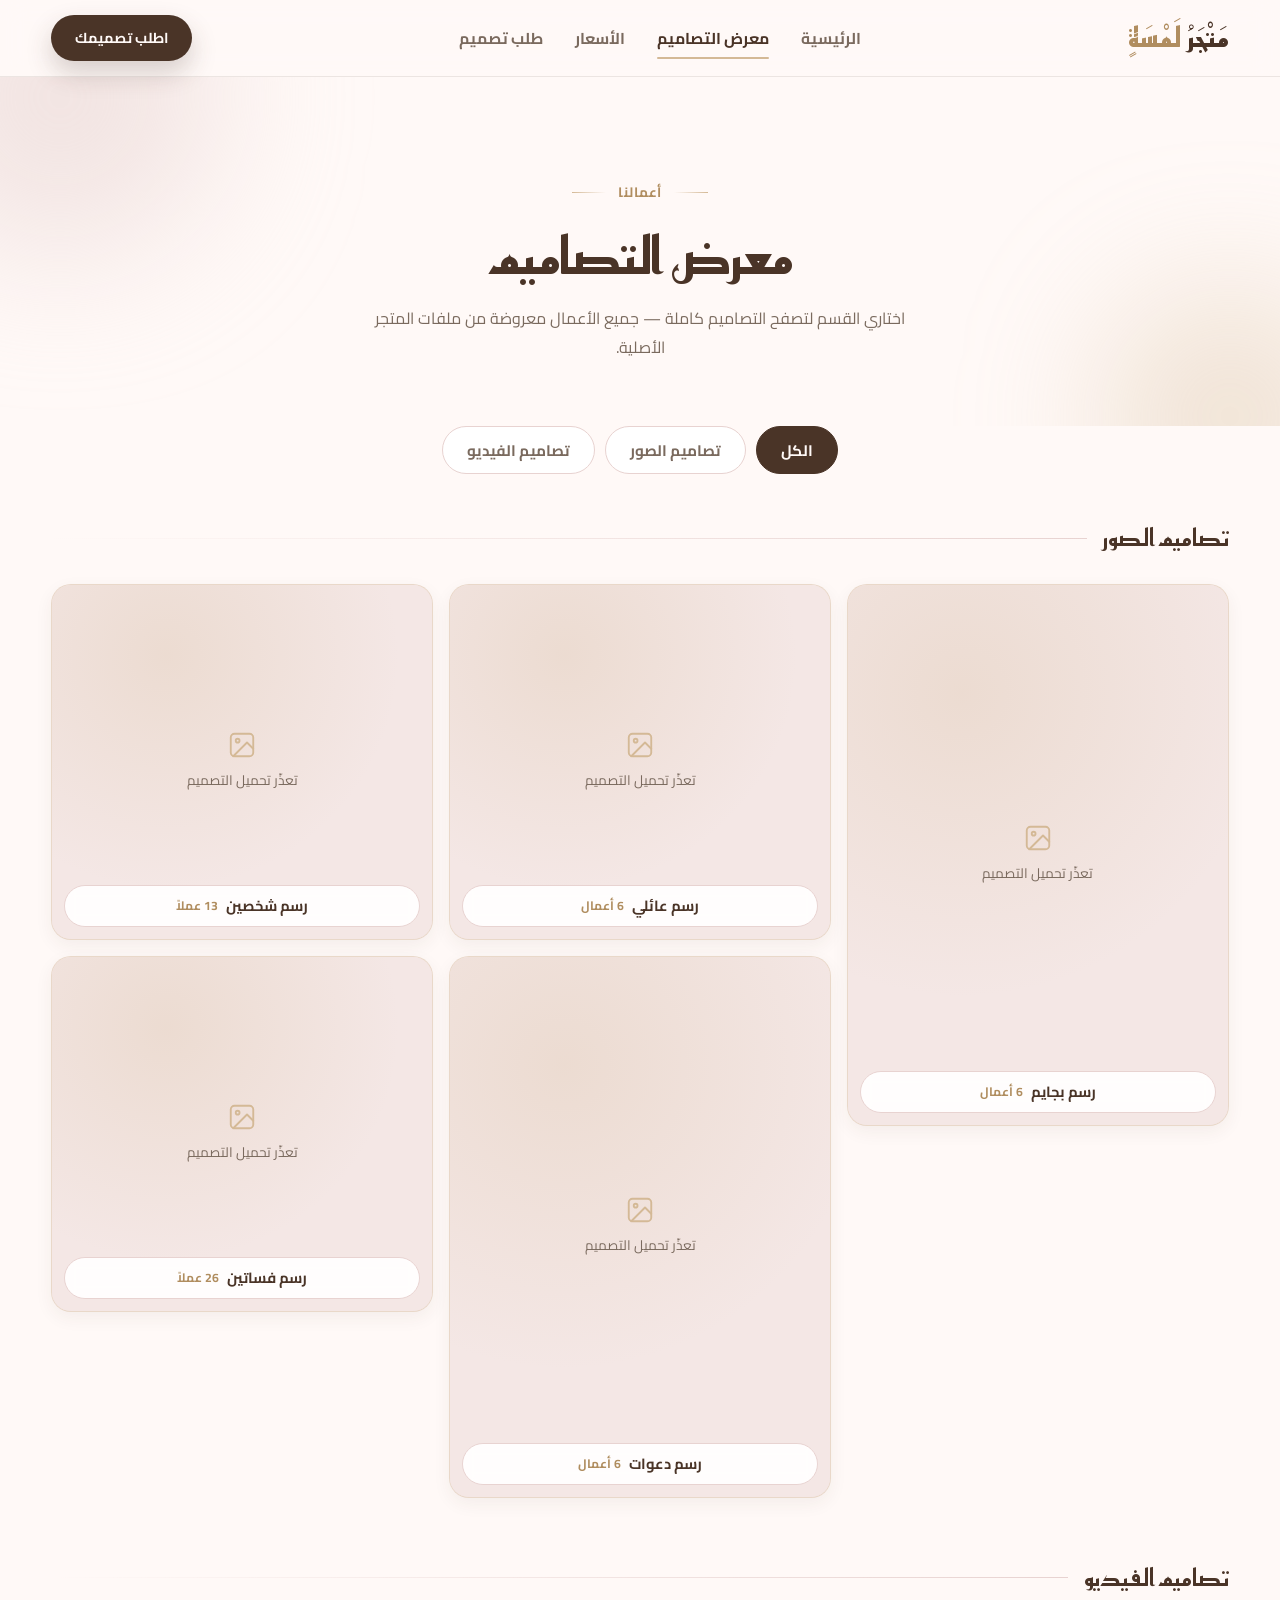
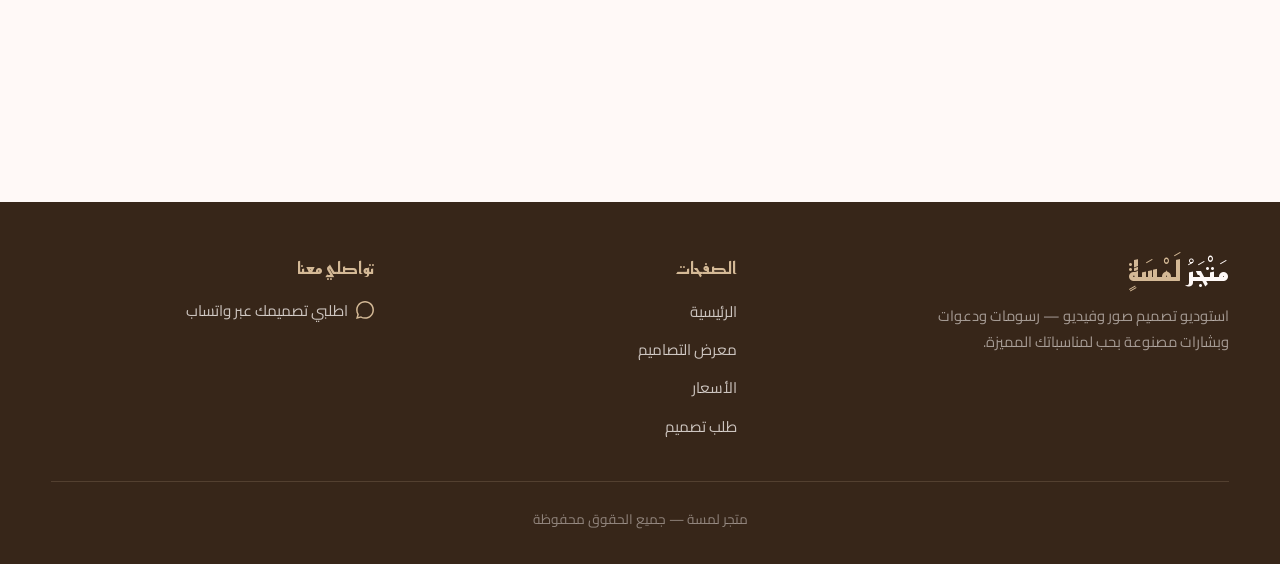
==== commit cd1bae56: "Initial commit" ====
--- a/designs.html
+++ b/designs.html
@@ -3,288 +3,157 @@
 <head>
     <meta charset="UTF-8">
     <meta name="viewport" content="width=device-width, initial-scale=1.0">
-    <title>معرض التصاميم - متجر لمسة</title>
+    <title>معرض التصاميم — متجر لمسة</title>
+    <meta name="description" content="معرض أعمال متجر لمسة: رسومات بجايم وعائلية وشخصين ودعوات وفساتين، وفيديوهات بشارات مواليد وعقد قرآن.">
     <link rel="stylesheet" href="style.css">
-    <link href="https://fonts.googleapis.com/css2?family=Reem+Kufi:wght@400;700&family=Cairo:wght@400;700;900&display=swap" rel="stylesheet">
-    <style>
-        .designs-section {
-            padding: 60px 20px;
-            max-width: 1200px;
-            margin: 0 auto;
-            display: flex;
-            flex-direction: column;
-            align-items: center;
-        }
-
-        .designs-header {
-            text-align: center;
-            margin-bottom: 50px;
-            animation: fadeInUp 0.8s ease-out;
-        }
-
-        .designs-header h1 {
-            font-family: 'Reem Kufi', sans-serif;
-            font-size: 2.8rem;
-            color: var(--primary-brown);
-            margin-bottom: 10px;
-        }
-
-        .designs-container {
-            display: grid;
-            grid-template-columns: repeat(auto-fit, minmax(140px, 1fr));
-            gap: 15px;
-            width: 100%;
-            animation: fadeInUp 1s ease-out 0.3s both;
-            margin-bottom: 50px;
-        }
-
-        .design-card {
-            background: var(--white);
-            border-radius: 20px;
-            overflow: hidden;
-            border: 2px solid var(--accent-pink);
-            box-shadow: 0 10px 25px rgba(74, 52, 39, 0.05);
-            transition: 0.4s cubic-bezier(0.175, 0.885, 0.32, 1.275);
-            position: relative;
-            cursor: pointer;
-            display: flex;
-            flex-direction: column;
-        }
-
-        .design-card:hover {
-            transform: translateY(-8px);
-            box-shadow: 0 15px 35px rgba(74, 52, 39, 0.15);
-            border-color: var(--gold-subtle);
-        }
-
-        .design-card img, .design-card video {
-            width: 100%;
-            aspect-ratio: 9 / 16; 
-            display: block;
-            transition: 0.5s;
-            object-fit: cover;
-        }
-
-        .design-info {
-            padding: 10px;
-            text-align: center;
-            background: var(--white);
-            border-top: 1px solid var(--bg-color);
-            margin-top: auto; 
-        }
-
-        .design-title {
-            font-weight: 700;
-            color: var(--primary-brown);
-            font-size: 0.9rem;
-        }
-
-        #groupPage {
-            display: none;
-            width: 100%;
-            animation: fadeIn 0.5s ease;
-        }
-
-        .back-btn {
-            background: var(--primary-brown);
-            color: white;
-            border: none;
-            padding: 10px 25px;
-            border-radius: 50px;
-            cursor: pointer;
-            font-family: 'Cairo', sans-serif;
-            font-weight: bold;
-            margin-bottom: 30px;
-            transition: 0.3s;
-        }
-
-        .back-btn:hover { background: var(--accent-pink); }
-
-        /* نافذة التكبير الكبيرة */
-        .image-viewer-overlay {
-            position: fixed;
-            inset: 0;
-            background: rgba(0, 0, 0, 0.9);
-            display: none;
-            justify-content: center; 
-            align-items: center; 
-            z-index: 3000;
-            cursor: zoom-out;
-            backdrop-filter: blur(8px);
-        }
-
-        #mediaContainer {
-            display: flex;
-            justify-content: center;
-            align-items: center;
-            width: 100%;
-            height: 100%;
-        }
-
-        .image-viewer-overlay img, .image-viewer-overlay video {
-            max-width: 90%;
-            max-height: 90%;
-            border-radius: 15px;
-            margin: auto; 
-            display: block;
-        }
-
-        @keyframes fadeIn { from { opacity: 0; } to { opacity: 1; } }
-        @keyframes fadeInUp { from { opacity: 0; transform: translateY(30px); } to { opacity: 1; transform: translateY(0); } }
-
-        @media (min-width: 768px) {
-            .designs-container {
-                grid-template-columns: repeat(auto-fit, minmax(250px, 1fr));
-                gap: 25px;
-            }
-        }
-    </style>
+    <link rel="preconnect" href="https://fonts.googleapis.com">
+    <link rel="preconnect" href="https://fonts.gstatic.com" crossorigin>
+    <link href="https://fonts.googleapis.com/css2?family=Reem+Kufi:wght@400;500;600;700&family=Cairo:wght@400;600;700;900&display=swap" rel="stylesheet">
 </head>
 <body>
 
-    <nav class="navbar">
-        <div class="logo">مَتْجَرُ <span>لَمْسَةٍ</span></div>
+    <!-- ======== شريط التنقل ======== -->
+    <nav class="navbar" aria-label="التنقل الرئيسي">
+        <div class="container nav-inner">
+            <a href="index.html" class="logo" data-testid="nav-logo">مَتْجَرُ <span>لَمْسَةٍ</span></a>
+            <ul class="nav-links">
+                <li><a href="index.html" data-testid="nav-home">الرئيسية</a></li>
+                <li><a href="designs.html" class="active" data-testid="nav-designs">معرض التصاميم</a></li>
+                <li><a href="prices.html" data-testid="nav-prices">الأسعار</a></li>
+                <li><a href="order.html" data-testid="nav-order">طلب تصميم</a></li>
+            </ul>
+            <a href="order.html" class="btn btn-primary btn-sm nav-cta" data-testid="nav-cta">اطلب تصميمك</a>
+            <button class="nav-toggle" aria-label="فتح القائمة" aria-expanded="false" aria-controls="mobileMenu" data-testid="nav-toggle">
+                <span></span><span></span><span></span>
+            </button>
+        </div>
     </nav>
 
-    <div id="mainGallery" class="designs-section">
-        <div class="designs-header">
-            <h1>مَعْرِضُ أَعْمَالِي</h1>
-            <p>اِخْتَرِ الْقِسْمَ لِتَصَفُّحِ التَّصَامِيمِ بِصُورَةٍ كَامِلَةٍ.</p>
-        </div>
-
-        <div class="designs-header"><h1>تَصَامِيمُ الصُّوَرِ:</h1></div>
-        <div class="designs-container">
-            <div class="design-card" onclick="showGroup('بَجَايِمُ')">
-                <img src="https://i.postimg.cc/sDzD93n8/Picsart-26-04-05-11-17-55-276.jpg">
-                <div class="design-info"><span class="design-title">رسم بجايم</span></div>
-            </div>
-            <div class="design-card" onclick="showGroup('عَائِلِيٌّ')">
-                <img src="https://i.postimg.cc/Njj75kBF/e66c54c3-9a23-4281-816d-66e73b09ff33.jpg">
-                <div class="design-info"><span class="design-title">رسم عائلي</span></div>
-            </div>
-            <div class="design-card" onclick="showGroup('شَخْصَيْنِ')">
-                <img src="https://i.postimg.cc/m2QqCHk0/Picsart-26-04-05-12-11-27-972.jpg">
-                <div class="design-info"><span class="design-title">رسم شخصين</span></div>
-            </div>
-            <div class="design-card" onclick="showGroup('دَعَوَاتٌ')">
-                <img src="https://i.postimg.cc/4NL8zQZj/Picsart-26-04-05-12-36-58-295.jpg">
-                <div class="design-info"><span class="design-title">رسم دعوات</span></div>
-            </div>
-            <div class="design-card" onclick="showGroup('فَسَاتِينُ')">
-                <img src="https://i.postimg.cc/Wz9Ft7CX/IMG-20260405-WA0034.jpg">
-                <div class="design-info"><span class="design-title">رسم فساتين</span></div>
-            </div>
-        </div>
-
-        <div class="designs-header"><h1>تَصَامِيمُ الْفِيدْيُو:</h1></div>
-        <div class="designs-container">
-            <div class="design-card" onclick="zoomMedia('https://cdn.discordapp.com/attachments/1357551133358559372/1490367584535838740/WhatsApp_Video_2026-04-05_at_9.40.35_AM.mp4?ex=69d3cc79&is=69d27af9&hm=ae9b4c213c4a6d141320e63ffdbe14e468cafa5bbf556494c47005d5c2516c9d&', 'video')">
-                <video muted loop playsinline autoplay>
-                    <source src="https://cdn.discordapp.com/attachments/1357551133358559372/1490367584535838740/WhatsApp_Video_2026-04-05_at_9.40.35_AM.mp4?ex=69d3cc79&is=69d27af9&hm=ae9b4c213c4a6d141320e63ffdbe14e468cafa5bbf556494c47005d5c2516c9d&" type="video/mp4">
-                </video>
-                <div class="design-info"><span class="design-title">تصميم بشارة المواليد</span></div>
-            </div>
-            <div class="design-card" onclick="zoomMedia('https://cdn.discordapp.com/attachments/1357551133358559372/1490371522454487213/VN_.mp4?ex=69d3d024&is=69d27ea4&hm=7b2b6018325a7d470328933bc51df500e1fc2bfae7cb8d3f12a3245a9bbb0d92&', 'video')">
-                <video muted loop playsinline autoplay>
-                    <source src="https://cdn.discordapp.com/attachments/1357551133358559372/1490371522454487213/VN_.mp4?ex=69d3d024&is=69d27ea4&hm=7b2b6018325a7d470328933bc51df500e1fc2bfae7cb8d3f12a3245a9bbb0d92&" type="video/mp4">
-                </video>
-                <div class="design-info"><span class="design-title">تصميم بشارة المواليد</span></div>
-            </div>
-            <div class="design-card" onclick="zoomMedia('https://cdn.discordapp.com/attachments/1357551133358559372/1490374076303278091/AhaTok_to.8338_c972834c-b68a-4691-8851-a077f8620514_.mp4?ex=69d3d285&is=69d28105&hm=06baa8ef920e336302e86c5851dd4dceefbc8c3e96f47856e6f1a114fe95f00b&', 'video')">
-                <video muted loop playsinline autoplay>
-                    <source src="https://cdn.discordapp.com/attachments/1357551133358559372/1490374076303278091/AhaTok_to.8338_c972834c-b68a-4691-8851-a077f8620514_.mp4?ex=69d3d285&is=69d28105&hm=06baa8ef920e336302e86c5851dd4dceefbc8c3e96f47856e6f1a114fe95f00b&" type="video/mp4">
-                </video>
-                <div class="design-info"><span class="design-title">تصميم بشارة المواليد</span></div>
-            </div>
-            <div class="design-card" onclick="zoomMedia('https://cdn.discordapp.com/attachments/1357551133358559372/1490375307239100669/AhaTok_to.8338_8733d216-6ad8-4ed2-bc9d-3f9a22a1b410_.mp4?ex=69d3d3ab&is=69d2822b&hm=827bc1ca24735a45eeaae0f5ec3eea0ef2ce92f8a63aef53bde97355bb247756&', 'video')">
-                <video muted loop playsinline autoplay>
-                    <source src="https://cdn.discordapp.com/attachments/1357551133358559372/1490375307239100669/AhaTok_to.8338_8733d216-6ad8-4ed2-bc9d-3f9a22a1b410_.mp4?ex=69d3d3ab&is=69d2822b&hm=827bc1ca24735a45eeaae0f5ec3eea0ef2ce92f8a63aef53bde97355bb247756&" type="video/mp4">
-                </video>
-                <div class="design-info"><span class="design-title">تصميم عقد القرآن</span></div>
-            </div>
-            <div class="design-card" onclick="zoomMedia('https://cdn.discordapp.com/attachments/1357551133358559372/1490376249061933199/AhaTok_to.8338_624e7bd5-968a-40d3-9a3d-50e5962e6e08_.mp4?ex=69d3d48b&is=69d2830b&hm=ee418ab22681a67ce0975de035cc4f8f709c2719451605fe2e3063bf1daa68e9&', 'video')">
-                <video muted loop playsinline autoplay>
-                    <source src="https://cdn.discordapp.com/attachments/1357551133358559372/1490376249061933199/AhaTok_to.8338_624e7bd5-968a-40d3-9a3d-50e5962e6e08_.mp4?ex=69d3d48b&is=69d2830b&hm=ee418ab22681a67ce0975de035cc4f8f709c2719451605fe2e3063bf1daa68e9&" type="video/mp4">
-                </video>
-                <div class="design-info"><span class="design-title">تصميم عقد القرآن</span></div>
-            </div>
-            <div class="design-card" onclick="zoomMedia('https://cdn.discordapp.com/attachments/1357551133358559372/1490377020381593741/AhaTok_to.8338_27cd9eb3-c33f-4ad2-9ed3-4517ef2b76d5_.mp4?ex=69d3d543&is=69d283c3&hm=7661d7e47bd2c7bd77bf89b6d3cb5de3de964766642ac244da47af504390c9bf&', 'video')">
-                <video muted loop playsinline autoplay>
-                    <source src="https://cdn.discordapp.com/attachments/1357551133358559372/1490377020381593741/AhaTok_to.8338_27cd9eb3-c33f-4ad2-9ed3-4517ef2b76d5_.mp4?ex=69d3d543&is=69d283c3&hm=7661d7e47bd2c7bd77bf89b6d3cb5de3de964766642ac244da47af504390c9bf&" type="video/mp4">
-                </video>
-                <div class="design-info"><span class="design-title">تصميم عقد القرآن</span></div>
-            </div>
-        </div>
-
-        <a href="index.html" class="back-home-link">اَلْعَوْدَةُ لِلرَّئِيسِيَّةِ</a>
+    <div class="mobile-menu" id="mobileMenu">
+        <a href="index.html" data-testid="mobile-nav-home">الرئيسية</a>
+        <a href="designs.html" class="active" data-testid="mobile-nav-designs">معرض التصاميم</a>
+        <a href="prices.html" data-testid="mobile-nav-prices">الأسعار</a>
+        <a href="order.html" data-testid="mobile-nav-order">طلب تصميم</a>
+        <a href="order.html" class="btn btn-primary" data-testid="mobile-nav-cta">اطلب تصميمك الخاص</a>
     </div>
 
-    <div id="groupPage" class="designs-section">
-        <button class="back-btn" onclick="hideGroup()">← اَلْعَوْدَةُ لِلْمَعْرِضِ</button>
-        <div class="designs-header">
-            <h1 id="groupTitle">اسم القسم</h1>
+    <!-- ======== رأس الصفحة ======== -->
+    <header class="page-hero">
+        <div class="halo halo-rose"></div>
+        <div class="halo halo-gold"></div>
+        <div class="container">
+            <span class="kicker reveal">أعمالنا</span>
+            <h1 class="reveal" style="--reveal-delay:.1s">معرض التصاميم</h1>
+            <p class="reveal" style="--reveal-delay:.2s">اختاري القسم لتصفح التصاميم كاملة — جميع الأعمال معروضة من ملفات المتجر الأصلية.</p>
         </div>
-        <div id="groupContainer" class="designs-container">
+    </header>
+
+    <!-- ======== المعرض الرئيسي ======== -->
+    <main class="section" id="mainGallery" style="padding-top:0">
+        <div class="container">
+
+            <div class="gallery-tabs reveal" role="tablist" aria-label="فلترة المعرض">
+                <button class="gallery-tab active" data-filter="all" role="tab" aria-selected="true" data-testid="tab-all">الكل</button>
+                <button class="gallery-tab" data-filter="images" role="tab" aria-selected="false" data-testid="tab-images">تصاميم الصور</button>
+                <button class="gallery-tab" data-filter="videos" role="tab" aria-selected="false" data-testid="tab-videos">تصاميم الفيديو</button>
             </div>
+
+            <div class="gallery-block" data-type="images">
+                <h2 class="gallery-block-title reveal">تصاميم الصور</h2>
+                <div class="category-grid">
+                    <div class="category-card reveal" data-group="pajamas" role="button" tabindex="0" aria-label="فتح مجموعة رسم بجايم" data-testid="category-pajamas">
+                        <img src="https://i.postimg.cc/sDzD93n8/Picsart-26-04-05-11-17-55-276.jpg" alt="رسم بجايم" loading="lazy" decoding="async">
+                        <div class="category-label">رسم بجايم <small>6 أعمال</small></div>
+                    </div>
+                    <div class="category-card reveal" style="--reveal-delay:.08s" data-group="family" role="button" tabindex="0" aria-label="فتح مجموعة رسم عائلي" data-testid="category-family">
+                        <img src="https://i.postimg.cc/Njj75kBF/e66c54c3-9a23-4281-816d-66e73b09ff33.jpg" alt="رسم عائلي" loading="lazy" decoding="async">
+                        <div class="category-label">رسم عائلي <small>6 أعمال</small></div>
+                    </div>
+                    <div class="category-card reveal" style="--reveal-delay:.16s" data-group="couple" role="button" tabindex="0" aria-label="فتح مجموعة رسم شخصين" data-testid="category-couple">
+                        <img src="https://i.postimg.cc/m2QqCHk0/Picsart-26-04-05-12-11-27-972.jpg" alt="رسم شخصين" loading="lazy" decoding="async">
+                        <div class="category-label">رسم شخصين <small>13 عملاً</small></div>
+                    </div>
+                    <div class="category-card reveal" style="--reveal-delay:.24s" data-group="invites" role="button" tabindex="0" aria-label="فتح مجموعة رسم دعوات" data-testid="category-invites">
+                        <img src="https://i.postimg.cc/4NL8zQZj/Picsart-26-04-05-12-36-58-295.jpg" alt="رسم دعوات" loading="lazy" decoding="async">
+                        <div class="category-label">رسم دعوات <small>6 أعمال</small></div>
+                    </div>
+                    <div class="category-card reveal" style="--reveal-delay:.32s" data-group="dresses" role="button" tabindex="0" aria-label="فتح مجموعة رسم فساتين" data-testid="category-dresses">
+                        <img src="https://i.postimg.cc/Wz9Ft7CX/IMG-20260405-WA0034.jpg" alt="رسم فساتين" loading="lazy" decoding="async">
+                        <div class="category-label">رسم فساتين <small>26 عملاً</small></div>
+                    </div>
+                </div>
+            </div>
+
+            <div class="gallery-block" data-type="videos">
+                <h2 class="gallery-block-title reveal">تصاميم الفيديو</h2>
+                <div class="video-grid" id="videoGrid"></div>
+            </div>
+
+        </div>
+    </main>
+
+    <!-- ======== عرض المجموعة ======== -->
+    <section class="section group-view" id="groupView" style="padding-top:0" aria-live="polite">
+        <div class="container">
+            <div class="group-head">
+                <h2 id="groupTitle">اسم القسم</h2>
+                <button class="btn-back" id="groupBackBtn" data-testid="group-back-btn">
+                    <svg viewBox="0 0 24 24" fill="none" stroke="currentColor" stroke-width="2" stroke-linecap="round" stroke-linejoin="round"><path d="M5 12h14"/><path d="m12 5 7 7-7 7"/></svg>
+                    العودة إلى المعرض
+                </button>
+            </div>
+            <div class="masonry" id="groupGrid"></div>
+        </div>
+    </section>
+
+    <!-- ======== العارض المكبر ======== -->
+    <div class="lightbox" id="lightbox" role="dialog" aria-modal="true" aria-label="عارض التصاميم المكبر">
+        <button class="lightbox-btn lightbox-close" id="lightboxClose" aria-label="إغلاق العارض" data-testid="lightbox-close">
+            <svg viewBox="0 0 24 24" fill="none" stroke="currentColor" stroke-width="2" stroke-linecap="round"><path d="M18 6 6 18M6 6l12 12"/></svg>
+        </button>
+        <button class="lightbox-btn lightbox-prev" id="lightboxPrev" aria-label="السابق" data-testid="lightbox-prev">
+            <svg viewBox="0 0 24 24" fill="none" stroke="currentColor" stroke-width="2" stroke-linecap="round" stroke-linejoin="round"><path d="m9 6 6 6-6 6"/></svg>
+        </button>
+        <button class="lightbox-btn lightbox-next" id="lightboxNext" aria-label="التالي" data-testid="lightbox-next">
+            <svg viewBox="0 0 24 24" fill="none" stroke="currentColor" stroke-width="2" stroke-linecap="round" stroke-linejoin="round"><path d="m15 6-6 6 6 6"/></svg>
+        </button>
+        <div class="lightbox-stage" id="lightboxStage" data-testid="lightbox-stage"></div>
+        <div class="lightbox-counter" id="lightboxCounter" data-testid="lightbox-counter"></div>
     </div>
 
-    <div class="image-viewer-overlay" id="imgViewer" onclick="this.style.display='none'">
-        <div id="mediaContainer"></div>
-    </div>
+    <!-- ======== التذييل ======== -->
+    <footer class="footer">
+        <div class="container">
+            <div class="footer-grid">
+                <div>
+                    <a href="index.html" class="logo">مَتْجَرُ <span>لَمْسَةٍ</span></a>
+                    <p class="footer-desc">استوديو تصميم صور وفيديو — رسومات ودعوات وبشارات مصنوعة بحب لمناسباتك المميزة.</p>
+                </div>
+                <div>
+                    <h4>الصفحات</h4>
+                    <ul class="footer-links">
+                        <li><a href="index.html">الرئيسية</a></li>
+                        <li><a href="designs.html">معرض التصاميم</a></li>
+                        <li><a href="prices.html">الأسعار</a></li>
+                        <li><a href="order.html">طلب تصميم</a></li>
+                    </ul>
+                </div>
+                <div>
+                    <h4>تواصلي معنا</h4>
+                    <div class="footer-contact">
+                        <a href="https://wa.me/966576968338" target="_blank" rel="noopener" data-testid="footer-whatsapp">
+                            <svg viewBox="0 0 24 24" fill="currentColor"><path d="M.057 24l1.687-6.163c-1.041-1.804-1.588-3.849-1.587-5.946.003-6.556 5.338-11.891 11.893-11.891 3.181.001 6.167 1.24 8.413 3.488 2.245 2.248 3.481 5.236 3.48 8.414-.003 6.557-5.338 11.892-11.893 11.892-1.99-.001-3.951-.5-5.688-1.448l-6.305 1.654zm6.597-3.807c1.676.995 3.276 1.591 5.392 1.592 5.448 0 9.886-4.438 9.889-9.885.002-5.462-4.415-9.89-9.881-9.892-5.452 0-9.887 4.434-9.889 9.884-.001 2.225.651 3.891 1.746 5.634l-.999 3.648 3.742-.981z"/></svg>
+                            اطلبي تصميمك عبر واتساب
+                        </a>
+                    </div>
+                </div>
+            </div>
+            <div class="footer-bottom">متجر لمسة — جميع الحقوق محفوظة</div>
+        </div>
+    </footer>
 
-    <script>
-        const data = {
-            'بَجَايِمُ': { type: 'img', items: ['https://i.postimg.cc/sDzD93n8/Picsart-26-04-05-11-17-55-276.jpg', 'https://i.postimg.cc/WzJWh6v9/3487897b-4d79-4e19-9ecc-699e36acf854.jpg', 'https://i.postimg.cc/85dd3KTV/1a864f55-4c58-4056-a652-5db07cc2fa4e.jpg', 'https://i.postimg.cc/65VqD82X/IMG-20260405-WA0028.jpg', 'https://i.postimg.cc/SxTShCyx/Picsart-26-04-05-11-17-32-951.jpg', 'https://i.postimg.cc/vB9bfK5r/Picsart-26-04-05-11-19-36-843.jpg'] },
-            'عَائِلِيٌّ': { type: 'img', items: ['https://i.postimg.cc/Njj75kBF/e66c54c3-9a23-4281-816d-66e73b09ff33.jpg', 'https://i.postimg.cc/pXJ78Cjn/8589a603-a5d9-41c5-93f2-fa1dad7a4a14.jpg', 'https://i.postimg.cc/Y9ZjwVwn/Picsart-26-04-05-11-52-43-335.jpg', 'https://i.postimg.cc/VLjv3DZB/Picsart-26-04-05-11-53-30-376.png', 'https://i.postimg.cc/KYYY3FGN/Picsart-26-04-05-11-53-51-013.jpg', 'https://i.postimg.cc/hvV4Rtsq/Picsart-26-04-05-11-54-05-814.jpg'] },
-            'شَخْصَيْنِ': { type: 'img', items: ['https://i.postimg.cc/m2QqCHk0/Picsart-26-04-05-12-11-27-972.jpg', 'https://i.postimg.cc/7LQQw1tG/Picsart-26-04-05-12-11-40-561.jpg', 'https://i.postimg.cc/MTCPj6Sz/Picsart-26-04-05-12-11-53-142.jpg', 'https://i.postimg.cc/m2GpLgVs/Picsart-26-04-05-12-12-17-294.jpg', 'https://i.postimg.cc/x1663yQC/Picsart-26-04-05-12-12-31-214.jpg', 'https://i.postimg.cc/CKtJWhzw/Picsart-26-04-05-12-12-45-428.jpg', 'https://i.postimg.cc/RhxdZg7G/Picsart-26-04-05-12-12-59-130.jpg', 'https://i.postimg.cc/bN8LXFNJ/Picsart-26-04-05-12-13-25-426.jpg', 'https://i.postimg.cc/wjjVMymn/Picsart-26-04-05-12-13-48-509.jpg', 'https://i.postimg.cc/SsCL3cBk/Picsart-26-04-05-12-14-03-511.jpg', 'https://i.postimg.cc/Kj5PvxvF/IMG-20260405-WA0029.jpg', 'https://i.postimg.cc/5Nx5KYnH/IMG-20260405-WA0030.jpg', 'https://i.postimg.cc/9FJd6mns/IMG-20260405-WA0031.jpg'] },
-            'دَعَوَاتٌ': { type: 'img', items: ['https://i.postimg.cc/4NL8zQZj/Picsart-26-04-05-12-36-58-295.jpg', 'https://i.postimg.cc/vH2rp6wT/528f85b4-f291-426e-8513-a13f2c26efbb.jpg', 'https://i.postimg.cc/85GMhRMr/131f4e4d-61cb-4102-b7a2-856b8089bec1.jpg', 'https://i.postimg.cc/nz4RB8hb/Picsart-26-04-05-12-36-32-847.jpg', 'https://i.postimg.cc/CM4rKV2p/Picsart-26-04-05-12-36-46-113.jpg', 'https://i.postimg.cc/DwSx54ws/IMG-20260405-WA0032.jpg'] },
-            'فَسَاتِينُ': { type: 'img', items: ['https://i.postimg.cc/Wz9Ft7CX/IMG-20260405-WA0034.jpg', 'https://i.postimg.cc/KzDghb5V/Picsart-26-04-05-14-15-26-548.jpg', 'https://i.postimg.cc/TYYnGKFz/Picsart-26-04-05-14-12-03-189.jpg', 'https://i.postimg.cc/QxxcsFwp/Picsart-26-04-05-14-12-29-322.jpg', 'https://i.postimg.cc/NFN9LxSb/IMG-20260405-WA0033.jpg', 'https://i.postimg.cc/T1kLhcFN/IMG-20260405-WA0035.jpg', 'https://i.postimg.cc/90xRzBKk/IMG-20260405-WA0036.jpg', 'https://i.postimg.cc/Qt3WzCcP/Picsart-26-04-05-14-12-46-913.jpg', 'https://i.postimg.cc/ydHSGx0t/Picsart-26-04-05-14-13-21-385.jpg', 'https://i.postimg.cc/Y9HmP0Qy/Picsart-26-04-05-14-13-43-974.jpg', 'https://i.postimg.cc/FRVJXvxW/Picsart-26-04-05-14-14-15-905.png', 'https://i.postimg.cc/LXpZW5zd/Picsart-26-04-05-14-14-38-236.jpg', 'https://i.postimg.cc/4dQhRG5k/Picsart-26-04-05-14-14-50-988.png', 'https://i.postimg.cc/XJky6Wgz/Picsart-26-04-05-14-15-10-251.jpg', 'https://i.postimg.cc/Y02LpPnq/Picsart-26-04-05-14-15-38-831.png', 'https://i.postimg.cc/x8jN0ZxC/Picsart-26-04-05-14-15-56-441.png', 'https://i.postimg.cc/j2qns1gt/Picsart-26-04-05-14-16-13-833.jpg', 'https://i.postimg.cc/yx63VGQD/Picsart-26-04-05-14-16-25-582.png', 'https://i.postimg.cc/6q649Pj7/Picsart-26-04-05-14-17-08-851.jpg', 'https://i.postimg.cc/Wzpq2yWk/Picsart-26-04-05-14-17-21-335.jpg', 'https://i.postimg.cc/j2qns1gz/Picsart-26-04-05-14-17-47-075.jpg', 'https://i.postimg.cc/6qH2ThgR/Picsart-26-04-05-14-18-04-272.jpg', 'https://i.postimg.cc/8ckf1YKB/Picsart-26-04-05-14-19-06-193.jpg', 'https://i.postimg.cc/T1kLhcF9/Picsart-26-04-05-14-19-19-474.jpg', 'https://i.postimg.cc/mkdzhSJy/Picsart-26-04-05-14-19-36-150.jpg', 'https://i.postimg.cc/3NL4WZVt/Picsart-26-04-05-14-20-00-469.jpg'] }
-        };
-
-        function showGroup(category) {
-            const main = document.getElementById('mainGallery');
-            const groupPage = document.getElementById('groupPage');
-            const container = document.getElementById('groupContainer');
-            const title = document.getElementById('groupTitle');
-
-            title.innerText = category.replace('_', ' ');
-            container.innerHTML = '';
-            
-            data[category].items.forEach(src => {
-                const card = document.createElement('div');
-                card.className = 'design-card';
-                card.onclick = (e) => { e.stopPropagation(); zoomMedia(src, data[category].type); };
-
-                if (data[category].type === 'img') {
-                    card.innerHTML = `<img src="${src}">`;
-                } else {
-                    card.innerHTML = `<video muted loop playsinline autoplay><source src="${src}"></video>`;
-                }
-                container.appendChild(card);
-            });
-
-            main.style.display = 'none';
-            groupPage.style.display = 'flex';
-            window.scrollTo(0, 0);
-        }
-
-        function hideGroup() {
-            document.getElementById('mainGallery').style.display = 'flex';
-            document.getElementById('groupPage').style.display = 'none';
-        }
-
-        function zoomMedia(src, type) {
-            const viewer = document.getElementById('imgViewer');
-            const container = document.getElementById('mediaContainer');
-            container.innerHTML = '';
-
-            if (type === 'img') {
-                container.innerHTML = `<img src="${src}">`;
-            } else {
-                container.innerHTML = `<video controls autoplay><source src="${src}"></video>`;
-            }
-            viewer.style.display = 'flex';
-        }
-    </script>
+    <script src="main.js"></script>
+    <script src="gallery.js"></script>
+<script type="module" src="https://static.cloudflareinsights.com/beacon.min.js/vce701823e78c4301a35b7e07294d87301792088814092" integrity="sha512-UKNk8GbxkABxKcXYuLkO16EleLGUkcvJWtpSNmExE0Too3ZaFAxTscNWEc1OdAv5/BikHawapSCaiD2XCmp+Bw==" data-cf-beacon='{"version":"2024.11.0","token":"7f7b0fd8732c4326aae4b9d58d5c514a","spa":2}' crossorigin="anonymous"></script>
 </body>
-</html>+</html>
--- a/style.css
+++ b/style.css
@@ -1,273 +1,1694 @@
+/* ============================================================
+   متجر لمسة — Lamsa Studio
+   Luxury Editorial · Modern Creative Studio · Soft Feminine
+   ============================================================ */
+
 :root {
-    --bg-color: #FFF9F7;
-    --primary-brown: #4A3427;
-    --gold-subtle: #D4B996;
-    --accent-pink: #E8D3D1;
-    --white: #ffffff;
-    --text-discription: #7A6A5E;
-}
-
-* {
+    /* الألوان */
+    --ivory: #FFF9F7;
+    --ivory-deep: #FAF1EC;
+    --mocha: #4A3427;
+    --mocha-deep: #372619;
+    --gold: #D4B996;
+    --gold-deep: #B08D5F;
+    --rose: #E8D3D1;
+    --rose-soft: #F4E7E5;
+    --white: #FFFFFF;
+    --taupe: #7A6A5E;
+    --line: rgba(74, 52, 39, 0.10);
+
+    /* أنصاف الأقطار */
+    --r-sm: 12px;
+    --r-md: 20px;
+    --r-lg: 30px;
+    --r-xl: 44px;
+    --r-pill: 999px;
+
+    /* ظلال دافئة ناعمة */
+    --shadow-sm: 0 6px 18px rgba(74, 52, 39, 0.06);
+    --shadow-md: 0 16px 40px rgba(74, 52, 39, 0.10);
+    --shadow-lg: 0 30px 70px rgba(74, 52, 39, 0.14);
+
+    /* انتقالات */
+    --t-fast: 0.25s cubic-bezier(0.4, 0, 0.2, 1);
+    --t-med: 0.5s cubic-bezier(0.22, 1, 0.36, 1);
+    --t-slow: 0.8s cubic-bezier(0.22, 1, 0.36, 1);
+
+    /* الخطوط */
+    --font-head: 'Reem Kufi', sans-serif;
+    --font-body: 'Cairo', sans-serif;
+
+    --nav-h: 76px;
+}
+
+/* ---------- إعادة الضبط ---------- */
+*, *::before, *::after {
     margin: 0;
     padding: 0;
     box-sizing: border-box;
 }
 
+html {
+    scroll-behavior: smooth;
+}
+
 body {
-    background-color: var(--bg-color);
+    background-color: var(--ivory);
+    color: var(--mocha);
+    font-family: var(--font-body);
+    font-size: 1rem;
+    line-height: 1.8;
     overflow-x: hidden;
-    color: var(--primary-brown);
-    font-family: 'Cairo', sans-serif;
-}
-
-.navbar {
-    display: flex;
+    -webkit-font-smoothing: antialiased;
+}
+
+img, video {
+    max-width: 100%;
+    display: block;
+}
+
+a { color: inherit; }
+
+h1, h2, h3, h4 {
+    font-family: var(--font-head);
+    font-weight: 700;
+    line-height: 1.35;
+    color: var(--mocha);
+}
+
+::selection {
+    background: var(--gold);
+    color: var(--mocha-deep);
+}
+
+:focus-visible {
+    outline: 2px solid var(--gold-deep);
+    outline-offset: 3px;
+    border-radius: 4px;
+}
+
+/* ---------- أدوات عامة ---------- */
+.container {
+    width: min(1200px, 92%);
+    margin-inline: auto;
+}
+
+.section {
+    padding: clamp(4rem, 9vw, 7.5rem) 0;
+    position: relative;
+}
+
+.kicker {
+    display: inline-flex;
+    align-items: center;
+    gap: 0.75rem;
+    font-size: 0.85rem;
+    font-weight: 700;
+    letter-spacing: 0.5px;
+    color: var(--gold-deep);
+    margin-bottom: 1.1rem;
+}
+
+.kicker::before,
+.kicker::after {
+    content: "";
+    width: 34px;
+    height: 1px;
+    background: linear-gradient(to left, var(--gold), transparent);
+}
+
+.kicker::after {
+    background: linear-gradient(to right, var(--gold), transparent);
+}
+
+.section-title {
+    font-size: clamp(1.9rem, 4.2vw, 2.9rem);
+    margin-bottom: 1rem;
+}
+
+.section-lead {
+    color: var(--taupe);
+    font-size: clamp(1rem, 1.6vw, 1.15rem);
+    max-width: 620px;
+}
+
+.section-head {
+    text-align: center;
+    margin-bottom: clamp(2.5rem, 6vw, 4.5rem);
+}
+
+.section-head .section-lead {
+    margin-inline: auto;
+}
+
+/* فاصل تحريري */
+.ornament-divider {
+    display: flex;
+    align-items: center;
     justify-content: center;
-    padding: 20px;
-    background: var(--white);
-    box-shadow: 0 2px 15px rgba(74, 52, 39, 0.05);
-    animation: slideDown 0.8s ease-out;
-}
-
-.logo {
-    font-family: 'Reem Kufi', sans-serif;
-    font-size: 35px;
-    font-weight: 700;
-    color: var(--primary-brown);
-}
-
-.logo span {
-    color: var(--gold-subtle);
-}
-
-.hero {
-    height: 85vh;
-    display: flex;
+    gap: 1rem;
+    padding: 0.5rem 0;
+    color: var(--gold);
+}
+
+.ornament-divider::before,
+.ornament-divider::after {
+    content: "";
+    height: 1px;
+    width: min(140px, 22vw);
+    background: linear-gradient(to left, var(--gold), transparent);
+}
+
+.ornament-divider::after {
+    background: linear-gradient(to right, var(--gold), transparent);
+}
+
+.ornament-divider span {
+    font-size: 0.9rem;
+    letter-spacing: 4px;
+}
+
+/* هالات ضوئية خافتة */
+.halo {
+    position: absolute;
+    border-radius: 50%;
+    filter: blur(70px);
+    pointer-events: none;
+    z-index: 0;
+}
+
+.halo-rose { background: rgba(232, 211, 209, 0.55); }
+.halo-gold { background: rgba(212, 185, 150, 0.35); }
+
+/* ---------- الأزرار ---------- */
+.btn {
+    font-family: var(--font-body);
+    display: inline-flex;
     align-items: center;
     justify-content: center;
-    text-align: center;
-    padding: 0 20px;
-}
-
-.hero h1 {
-    font-family: 'Reem Kufi', sans-serif;
-    font-size: 3.8rem;
-    color: var(--primary-brown);
-    margin-bottom: 20px;
-    animation: fadeInUp 1s ease-out both;
-}
-
-.highlight {
-    background: linear-gradient(to right, var(--primary-brown), var(--gold-subtle));
-    -webkit-background-clip: text;
-    background-clip: text;
-    -webkit-text-fill-color: transparent;
-    display: inline-block;
-    animation: pulse 2s infinite;
-}
-
-.hero p {
-    font-size: 1.3rem;
-    color: var(--text-discription);
-    margin-bottom: 40px;
-    max-width: 700px;
-    margin-left: auto;
-    margin-right: auto;
-    animation: fadeInUp 1s ease-out 0.3s both;
-}
-
-.hero-btns-container {
-    display: flex;
-    flex-direction: column;
-    align-items: center;
-    gap: 20px;
-    animation: fadeInUp 1s ease-out 0.6s both;
-}
-
-.btns-row {
-    display: flex;
-    gap: 15px;
-}
-
-button, .btn-primary, .btn-outline, .btn-order-web {
-    font-family: 'Cairo', sans-serif;
-    padding: 15px 40px;
-    border-radius: 50px;
-    font-size: 18px;
-    font-weight: bold;
+    gap: 0.6rem;
+    padding: 0.9rem 2.2rem;
+    border-radius: var(--r-pill);
+    font-size: 1rem;
+    font-weight: 700;
     cursor: pointer;
-    transition: 0.4s;
-    border: none;
+    border: 1.5px solid transparent;
     text-decoration: none;
-    display: inline-block;
-}
+    transition: transform var(--t-fast), box-shadow var(--t-fast),
+                background-color var(--t-fast), color var(--t-fast),
+                border-color var(--t-fast);
+    white-space: nowrap;
+}
+
+.btn svg { width: 20px; height: 20px; flex-shrink: 0; }
 
 .btn-primary {
-    background-color: var(--primary-brown);
-    color: var(--bg-color);
-    box-shadow: 0 10px 20px rgba(74, 52, 39, 0.2);
+    background: var(--mocha);
+    color: var(--ivory);
+    box-shadow: 0 12px 26px rgba(74, 52, 39, 0.22);
 }
 
 .btn-primary:hover {
-    transform: scale(1.05);
-    background-color: var(--gold-subtle);
-    color: var(--primary-brown);
+    background: var(--mocha-deep);
+    transform: translateY(-3px);
+    box-shadow: 0 18px 34px rgba(74, 52, 39, 0.28);
+}
+
+.btn-gold {
+    background: linear-gradient(135deg, var(--gold) 0%, #C9A97E 100%);
+    color: var(--mocha-deep);
+    box-shadow: 0 12px 26px rgba(176, 141, 95, 0.30);
+}
+
+.btn-gold:hover {
+    transform: translateY(-3px);
+    box-shadow: 0 18px 36px rgba(176, 141, 95, 0.40);
 }
 
 .btn-outline {
     background: transparent;
-    border: 2px solid var(--primary-brown);
-    color: var(--primary-brown);
-    min-width: 280px;
+    border-color: var(--mocha);
+    color: var(--mocha);
 }
 
 .btn-outline:hover {
-    background-color: var(--accent-pink);
-    border-color: var(--accent-pink);
-    transform: translateY(-5px);
-}
-
+    background: var(--mocha);
+    color: var(--ivory);
+    transform: translateY(-3px);
+}
+
+.btn-whatsapp {
+    background: #1FAF54;
+    color: #fff;
+    box-shadow: 0 12px 26px rgba(31, 175, 84, 0.28);
+}
+
+.btn-whatsapp:hover {
+    background: #189a48;
+    transform: translateY(-3px);
+    box-shadow: 0 18px 34px rgba(31, 175, 84, 0.36);
+}
+
+.btn-sm {
+    padding: 0.55rem 1.4rem;
+    font-size: 0.9rem;
+}
+
+/* ---------- شريط التنقل ---------- */
+.navbar {
+    position: sticky;
+    top: 0;
+    z-index: 1000;
+    background: rgba(255, 249, 247, 0.88);
+    backdrop-filter: blur(14px);
+    -webkit-backdrop-filter: blur(14px);
+    border-bottom: 1px solid var(--line);
+    transition: box-shadow var(--t-med), background-color var(--t-med);
+}
+
+.navbar.scrolled {
+    background: rgba(255, 255, 255, 0.94);
+    box-shadow: 0 10px 30px rgba(74, 52, 39, 0.08);
+}
+
+.nav-inner {
+    height: var(--nav-h);
+    display: flex;
+    align-items: center;
+    justify-content: space-between;
+    gap: 1rem;
+}
+
+.logo {
+    font-family: var(--font-head);
+    font-size: 1.7rem;
+    font-weight: 700;
+    color: var(--mocha);
+    text-decoration: none;
+    display: inline-flex;
+    align-items: baseline;
+    gap: 0.35rem;
+    line-height: 1;
+}
+
+.logo span { color: var(--gold-deep); }
+
+.logo small {
+    font-family: var(--font-body);
+    font-size: 0.62rem;
+    font-weight: 400;
+    letter-spacing: 3px;
+    color: var(--taupe);
+    display: block;
+}
+
+.nav-links {
+    display: flex;
+    align-items: center;
+    gap: 2rem;
+    list-style: none;
+}
+
+.nav-links a {
+    text-decoration: none;
+    font-weight: 700;
+    font-size: 0.98rem;
+    color: var(--taupe);
+    position: relative;
+    padding: 0.3rem 0;
+    transition: color var(--t-fast);
+}
+
+.nav-links a::after {
+    content: "";
+    position: absolute;
+    bottom: -2px;
+    right: 0;
+    width: 0;
+    height: 2px;
+    border-radius: 2px;
+    background: var(--gold);
+    transition: width var(--t-med);
+}
+
+.nav-links a:hover,
+.nav-links a.active { color: var(--mocha); }
+
+.nav-links a:hover::after,
+.nav-links a.active::after { width: 100%; }
+
+.nav-cta { display: inline-flex; }
+
+.nav-toggle {
+    display: none;
+    background: none;
+    border: 1.5px solid var(--line);
+    border-radius: var(--r-sm);
+    width: 46px;
+    height: 46px;
+    cursor: pointer;
+    align-items: center;
+    justify-content: center;
+    flex-direction: column;
+    gap: 5px;
+    transition: border-color var(--t-fast), background-color var(--t-fast);
+}
+
+.nav-toggle span {
+    display: block;
+    width: 20px;
+    height: 2px;
+    border-radius: 2px;
+    background: var(--mocha);
+    transition: transform var(--t-fast), opacity var(--t-fast);
+}
+
+.nav-toggle[aria-expanded="true"] span:nth-child(1) { transform: translateY(7px) rotate(45deg); }
+.nav-toggle[aria-expanded="true"] span:nth-child(2) { opacity: 0; }
+.nav-toggle[aria-expanded="true"] span:nth-child(3) { transform: translateY(-7px) rotate(-45deg); }
+
+/* قائمة الجوال */
+.mobile-menu {
+    display: none;
+    position: fixed;
+    inset: var(--nav-h) 0 auto 0;
+    background: rgba(255, 255, 255, 0.98);
+    backdrop-filter: blur(16px);
+    border-bottom: 1px solid var(--line);
+    box-shadow: var(--shadow-md);
+    z-index: 999;
+    padding: 1.5rem 5%;
+    flex-direction: column;
+    gap: 0.4rem;
+    transform: translateY(-12px);
+    opacity: 0;
+    pointer-events: none;
+    transition: transform var(--t-med), opacity var(--t-med);
+}
+
+.mobile-menu.open {
+    transform: translateY(0);
+    opacity: 1;
+    pointer-events: auto;
+}
+
+.mobile-menu a {
+    text-decoration: none;
+    font-weight: 700;
+    font-size: 1.1rem;
+    color: var(--mocha);
+    padding: 0.85rem 1rem;
+    border-radius: var(--r-sm);
+    transition: background-color var(--t-fast);
+}
+
+.mobile-menu a:hover,
+.mobile-menu a.active { background: var(--rose-soft); }
+
+.mobile-menu .btn { margin-top: 0.8rem; }
+
+/* ---------- Hero ---------- */
+.hero {
+    position: relative;
+    padding: clamp(3rem, 7vw, 5.5rem) 0 clamp(4rem, 8vw, 6.5rem);
+    overflow: hidden;
+}
+
+.hero .halo-rose { width: 420px; height: 420px; top: -120px; inset-inline-start: -140px; }
+.hero .halo-gold { width: 360px; height: 360px; bottom: -140px; inset-inline-end: -100px; }
+
+.hero-grid {
+    display: grid;
+    grid-template-columns: 1.05fr 1fr;
+    gap: clamp(2.5rem, 5vw, 4.5rem);
+    align-items: center;
+    position: relative;
+    z-index: 1;
+}
+
+.hero-badge {
+    display: inline-flex;
+    align-items: center;
+    gap: 0.55rem;
+    background: var(--white);
+    border: 1px solid var(--rose);
+    border-radius: var(--r-pill);
+    padding: 0.4rem 1.1rem;
+    font-size: 0.85rem;
+    font-weight: 700;
+    color: var(--gold-deep);
+    box-shadow: var(--shadow-sm);
+    margin-bottom: 1.4rem;
+}
+
+.hero-badge::before {
+    content: "";
+    width: 7px;
+    height: 7px;
+    border-radius: 50%;
+    background: var(--gold);
+}
+
+.hero h1 {
+    font-size: clamp(2.4rem, 5.6vw, 4rem);
+    line-height: 1.3;
+    margin-bottom: 1.3rem;
+}
+
+.hero h1 .accent {
+    color: var(--gold-deep);
+    position: relative;
+    display: inline-block;
+}
+
+.hero h1 .accent::after {
+    content: "";
+    position: absolute;
+    bottom: 6px;
+    right: 0;
+    left: 0;
+    height: 10px;
+    background: var(--rose);
+    opacity: 0.55;
+    z-index: -1;
+    border-radius: 4px;
+}
+
+.hero-sub {
+    color: var(--taupe);
+    font-size: clamp(1.02rem, 1.8vw, 1.2rem);
+    max-width: 520px;
+    margin-bottom: 2.2rem;
+}
+
+.hero-actions {
+    display: flex;
+    flex-wrap: wrap;
+    gap: 0.9rem;
+    margin-bottom: 2.4rem;
+}
+
+.hero-note {
+    display: flex;
+    align-items: center;
+    gap: 0.7rem;
+    color: var(--taupe);
+    font-size: 0.92rem;
+}
+
+.hero-note svg { width: 18px; height: 18px; color: var(--gold-deep); flex-shrink: 0; }
+
+/* تكوين صور الـ Hero غير المتماثل */
+.hero-collage {
+    position: relative;
+    display: grid;
+    grid-template-columns: repeat(12, 1fr);
+    grid-auto-rows: 58px;
+    gap: 14px;
+}
+
+.collage-item {
+    border-radius: var(--r-lg);
+    overflow: hidden;
+    position: relative;
+    box-shadow: var(--shadow-md);
+    background: var(--rose-soft);
+}
+
+.collage-item img {
+    width: 100%;
+    height: 100%;
+    object-fit: cover;
+    transition: transform 1.2s cubic-bezier(0.22, 1, 0.36, 1);
+}
+
+.collage-item:hover img { transform: scale(1.05); }
+
+.collage-main {
+    grid-column: 1 / 8;
+    grid-row: 1 / 9;
+    border: 1px solid rgba(212, 185, 150, 0.6);
+}
+
+.collage-top {
+    grid-column: 8 / 13;
+    grid-row: 1 / 6;
+    border-radius: var(--r-xl) var(--r-lg) var(--r-lg) var(--r-lg);
+}
+
+.collage-bottom {
+    grid-column: 8 / 13;
+    grid-row: 6 / 9;
+}
+
+.collage-frame {
+    position: absolute;
+    grid-column: 2 / 9;
+    grid-row: 2 / 10;
+    border: 1px solid var(--gold);
+    border-radius: var(--r-lg);
+    opacity: 0.55;
+    pointer-events: none;
+    z-index: -1;
+}
+
+.collage-tag {
+    position: absolute;
+    bottom: 18px;
+    inset-inline-start: -14px;
+    background: var(--white);
+    border: 1px solid var(--rose);
+    border-radius: var(--r-md);
+    box-shadow: var(--shadow-md);
+    padding: 0.7rem 1.2rem;
+    display: flex;
+    align-items: center;
+    gap: 0.7rem;
+    font-size: 0.85rem;
+    font-weight: 700;
+    color: var(--mocha);
+}
+
+.collage-tag svg { width: 20px; height: 20px; color: var(--gold-deep); }
+
+/* ---------- قسم التعريف ---------- */
+.about-grid {
+    display: grid;
+    grid-template-columns: 1fr 1.15fr;
+    gap: clamp(2.5rem, 6vw, 5rem);
+    align-items: center;
+}
+
+.about-media {
+    position: relative;
+}
+
+.about-media .frame-offset {
+    position: absolute;
+    inset: 18px -18px -18px 18px;
+    border: 1px solid var(--gold);
+    border-radius: var(--r-xl);
+    opacity: 0.6;
+    z-index: 0;
+}
+
+.about-media img {
+    position: relative;
+    z-index: 1;
+    width: 100%;
+    aspect-ratio: 4 / 5;
+    object-fit: cover;
+    border-radius: var(--r-xl);
+    box-shadow: var(--shadow-lg);
+}
+
+.about-stats {
+    display: flex;
+    gap: 2.5rem;
+    margin-top: 2rem;
+    flex-wrap: wrap;
+}
+
+.about-stat strong {
+    display: block;
+    font-family: var(--font-head);
+    font-size: 1.6rem;
+    color: var(--gold-deep);
+}
+
+.about-stat span {
+    font-size: 0.9rem;
+    color: var(--taupe);
+}
+
+/* ---------- المعرض المختار ---------- */
+.section-tinted {
+    background:
+        radial-gradient(60% 50% at 85% 10%, rgba(232, 211, 209, 0.35), transparent 70%),
+        radial-gradient(50% 45% at 10% 90%, rgba(212, 185, 150, 0.22), transparent 70%),
+        var(--white);
+    border-block: 1px solid var(--line);
+}
+
+.featured-grid {
+    display: grid;
+    grid-template-columns: repeat(4, 1fr);
+    grid-auto-rows: 210px;
+    gap: 18px;
+}
+
+.work-card {
+    position: relative;
+    border-radius: var(--r-md);
+    overflow: hidden;
+    cursor: pointer;
+    background: var(--rose-soft);
+    box-shadow: var(--shadow-sm);
+    transition: transform var(--t-med), box-shadow var(--t-med);
+    display: block;
+    text-decoration: none;
+}
+
+.work-card:hover {
+    transform: translateY(-6px);
+    box-shadow: var(--shadow-md);
+}
+
+.work-card img {
+    width: 100%;
+    height: 100%;
+    object-fit: cover;
+    transition: transform 1s cubic-bezier(0.22, 1, 0.36, 1);
+}
+
+.work-card:hover img { transform: scale(1.06); }
+
+.work-card.featured-a { grid-column: span 2; grid-row: span 2; }
+.work-card.featured-b { grid-row: span 2; }
+
+.work-overlay {
+    position: absolute;
+    inset: 0;
+    display: flex;
+    flex-direction: column;
+    justify-content: flex-end;
+    padding: 1.2rem;
+    background: linear-gradient(to top, rgba(55, 38, 25, 0.62), transparent 55%);
+    opacity: 0;
+    transition: opacity var(--t-med);
+}
+
+.work-card:hover .work-overlay,
+.work-card:focus-visible .work-overlay { opacity: 1; }
+
+.work-overlay .work-cat {
+    color: var(--gold);
+    font-size: 0.78rem;
+    font-weight: 700;
+    letter-spacing: 1px;
+}
+
+.work-overlay .work-name {
+    color: #fff;
+    font-family: var(--font-head);
+    font-size: 1.15rem;
+}
+
+.featured-more {
+    text-align: center;
+    margin-top: 3rem;
+}
+
+/* ---------- الخدمات ---------- */
+.services-grid {
+    display: grid;
+    grid-template-columns: repeat(3, 1fr);
+    gap: 22px;
+}
+
+.service-card {
+    background: var(--white);
+    border: 1px solid var(--rose-soft);
+    border-radius: var(--r-lg);
+    padding: 2.2rem 1.8rem;
+    position: relative;
+    transition: transform var(--t-med), box-shadow var(--t-med), border-color var(--t-med);
+}
+
+.service-card::before {
+    content: "";
+    position: absolute;
+    top: 0;
+    inset-inline: 24px;
+    height: 2px;
+    background: linear-gradient(to left, transparent, var(--gold), transparent);
+    opacity: 0;
+    transition: opacity var(--t-med);
+}
+
+.service-card:hover {
+    transform: translateY(-8px);
+    box-shadow: var(--shadow-md);
+    border-color: var(--rose);
+}
+
+.service-card:hover::before { opacity: 1; }
+
+.service-icon {
+    width: 58px;
+    height: 58px;
+    border-radius: 50%;
+    background: var(--rose-soft);
+    border: 1px solid var(--rose);
+    display: flex;
+    align-items: center;
+    justify-content: center;
+    margin-bottom: 1.3rem;
+    color: var(--gold-deep);
+    transition: background-color var(--t-med), color var(--t-med);
+}
+
+.service-card:hover .service-icon {
+    background: var(--gold);
+    color: var(--mocha-deep);
+}
+
+.service-icon svg { width: 26px; height: 26px; }
+
+.service-card h3 {
+    font-size: 1.25rem;
+    margin-bottom: 0.5rem;
+}
+
+.service-card p {
+    color: var(--taupe);
+    font-size: 0.95rem;
+}
+
+/* ---------- الأسعار المختصرة ---------- */
+.price-teaser {
+    background: linear-gradient(180deg, var(--ivory) 0%, var(--rose-soft) 100%);
+    border-radius: var(--r-xl);
+    border: 1px solid var(--rose);
+    padding: clamp(2rem, 5vw, 3.5rem);
+    display: grid;
+    grid-template-columns: 1fr 1fr;
+    gap: clamp(2rem, 5vw, 4rem);
+    align-items: center;
+}
+
+.teaser-list {
+    list-style: none;
+    display: flex;
+    flex-direction: column;
+}
+
+.teaser-list li {
+    display: flex;
+    justify-content: space-between;
+    align-items: baseline;
+    gap: 1rem;
+    padding: 0.85rem 0;
+    border-bottom: 1px dashed var(--rose);
+}
+
+.teaser-list li:last-child { border-bottom: none; }
+
+.teaser-list .t-name { font-weight: 700; }
+.teaser-list .t-dots { flex: 1; border-bottom: 2px dotted rgba(176, 141, 95, 0.4); transform: translateY(-4px); }
+.teaser-list .t-price { font-family: var(--font-head); font-weight: 700; color: var(--gold-deep); font-size: 1.15rem; white-space: nowrap; }
+
+/* ---------- دعوة الطلب CTA ---------- */
+.cta-section { position: relative; overflow: hidden; }
+
+.cta-card {
+    position: relative;
+    background: var(--mocha);
+    border-radius: var(--r-xl);
+    padding: clamp(3rem, 7vw, 5rem) clamp(1.5rem, 5vw, 4rem);
+    text-align: center;
+    overflow: hidden;
+    box-shadow: var(--shadow-lg);
+}
+
+.cta-card::before,
+.cta-card::after {
+    content: "";
+    position: absolute;
+    border-radius: 50%;
+    pointer-events: none;
+}
+
+.cta-card::before {
+    width: 340px; height: 340px;
+    border: 1px solid rgba(212, 185, 150, 0.35);
+    top: -160px; inset-inline-start: -120px;
+}
+
+.cta-card::after {
+    width: 260px; height: 260px;
+    background: rgba(212, 185, 150, 0.10);
+    bottom: -120px; inset-inline-end: -90px;
+}
+
+.cta-card h2 {
+    color: var(--ivory);
+    font-size: clamp(1.8rem, 4vw, 2.7rem);
+    margin-bottom: 1rem;
+    position: relative;
+    z-index: 1;
+}
+
+.cta-card h2 em {
+    font-style: normal;
+    color: var(--gold);
+}
+
+.cta-card p {
+    color: rgba(255, 249, 247, 0.75);
+    max-width: 540px;
+    margin: 0 auto 2.2rem;
+    position: relative;
+    z-index: 1;
+}
+
+.cta-card .btn { position: relative; z-index: 1; }
+
+/* ---------- التذييل ---------- */
+.footer {
+    background: var(--mocha-deep);
+    color: rgba(255, 249, 247, 0.75);
+    padding: 3.5rem 0 2rem;
+    margin-top: 0;
+}
+
+.footer-grid {
+    display: grid;
+    grid-template-columns: 1.4fr 1fr 1fr;
+    gap: 2.5rem;
+    padding-bottom: 2.5rem;
+    border-bottom: 1px solid rgba(212, 185, 150, 0.18);
+}
+
+.footer .logo { color: var(--ivory); }
+.footer .logo span { color: var(--gold); }
+
+.footer-desc {
+    font-size: 0.92rem;
+    margin-top: 0.8rem;
+    max-width: 320px;
+    color: rgba(255, 249, 247, 0.55);
+}
+
+.footer h4 {
+    color: var(--gold);
+    font-size: 1.05rem;
+    margin-bottom: 1rem;
+}
+
+.footer-links {
+    list-style: none;
+    display: flex;
+    flex-direction: column;
+    gap: 0.6rem;
+}
+
+.footer-links a {
+    text-decoration: none;
+    font-size: 0.95rem;
+    transition: color var(--t-fast);
+}
+
+.footer-links a:hover { color: var(--gold); }
+
+.footer-contact a {
+    display: inline-flex;
+    align-items: center;
+    gap: 0.5rem;
+    text-decoration: none;
+    font-size: 0.95rem;
+    transition: color var(--t-fast);
+}
+
+.footer-contact a:hover { color: var(--gold); }
+
+.footer-contact svg { width: 18px; height: 18px; color: var(--gold); }
+
+.footer-bottom {
+    padding-top: 1.6rem;
+    text-align: center;
+    font-size: 0.85rem;
+    color: rgba(255, 249, 247, 0.45);
+}
+
+/* ---------- زر/نافذة طلب المواقع ---------- */
 .wants-website {
     position: fixed;
-    bottom: 15px;
-    left: 50%;
-    transform: translateX(-50%);
+    bottom: 22px;
+    inset-inline-start: 22px;
+    z-index: 900;
     background: var(--white);
-    border: 2px solid var(--primary-brown);
-    padding: 2px 5px;
-    border-radius: 50px;
+    border: 1px solid var(--rose);
+    border-radius: var(--r-pill);
+    padding: 0.6rem 1.3rem;
     cursor: pointer;
-    z-index: 90;
-    box-shadow: 0 5px 15px #E8D3D1;
-    color: var(--primary-brown);
-    font-weight: bold;
-    font-size: 1rem;
-    white-space: nowrap;
-    animation: bounceIn 1s ease-out backwards 2s;
-    transition: 0.3s;
-    direction: ltr;
-}
+    box-shadow: var(--shadow-md);
+    color: var(--mocha);
+    font-family: var(--font-body);
+    font-weight: 700;
+    font-size: 0.9rem;
+    display: inline-flex;
+    align-items: center;
+    gap: 0.5rem;
+    transition: transform var(--t-fast), box-shadow var(--t-fast);
+}
+
+.wants-website svg { width: 17px; height: 17px; color: var(--gold-deep); }
 
 .wants-website:hover {
-    background-color: var(--primary-brown);
-    color: var(--bg-color);
-    bottom: 20px;
+    transform: translateY(-3px);
+    box-shadow: var(--shadow-lg);
 }
 
 .popup-overlay {
     position: fixed;
-    inset: 0; 
-    width: 100vw;
-    height: 100vh;
-    background: rgba(74, 52, 39, 0.6);
+    inset: 0;
+    background: rgba(55, 38, 25, 0.55);
+    backdrop-filter: blur(6px);
     display: none;
     justify-content: center;
     align-items: center;
     z-index: 2000;
-    backdrop-filter: blur(5px);
-}
+    padding: 20px;
+}
+
+.popup-overlay.open { display: flex; }
 
 .popup-content {
     background: var(--white);
-    padding: 30px;
-    border-radius: 30px;
+    padding: 2.6rem 2.2rem 2.2rem;
+    border-radius: var(--r-lg);
+    border: 1px solid var(--rose);
     text-align: center;
-    max-width: 350px;
-    width: 90%;
-    position: relative;
-    animation: popUpAnim 0.4s ease-out;
-    box-shadow: 0 10px 30px rgba(74, 52, 39, 0.2);
+    max-width: 400px;
+    width: 100%;
+    position: relative;
+    box-shadow: var(--shadow-lg);
+    animation: popIn 0.45s cubic-bezier(0.22, 1, 0.36, 1);
+}
+
+.popup-content::before {
+    content: "";
+    position: absolute;
+    inset: 10px;
+    border: 1px solid rgba(212, 185, 150, 0.45);
+    border-radius: calc(var(--r-lg) - 8px);
+    pointer-events: none;
 }
 
 .popup-content h3 {
-    color: var(--primary-brown);
+    font-size: 1.5rem;
+    margin-bottom: 0.6rem;
 }
 
 .popup-content p {
-    color: var(--text-discription);
+    color: var(--taupe);
+    font-size: 0.98rem;
+    margin-bottom: 1.6rem;
+}
+
+.popup-content .btn { width: 100%; }
+
+.close-popup {
+    position: absolute;
+    top: 14px;
+    inset-inline-end: 16px;
+    width: 34px;
+    height: 34px;
+    border-radius: 50%;
+    border: 1px solid var(--line);
+    background: var(--ivory);
+    color: var(--taupe);
+    font-size: 1.2rem;
+    line-height: 1;
+    cursor: pointer;
+    display: flex;
+    align-items: center;
+    justify-content: center;
+    transition: color var(--t-fast), border-color var(--t-fast);
+    z-index: 2;
+}
+
+.close-popup:hover { color: var(--mocha); border-color: var(--gold); }
+
+/* ---------- رأس الصفحات الداخلية ---------- */
+.page-hero {
+    position: relative;
+    text-align: center;
+    padding: clamp(3.5rem, 8vw, 6rem) 0 clamp(2.5rem, 5vw, 4rem);
+    overflow: hidden;
+}
+
+.page-hero .halo-rose { width: 320px; height: 320px; top: -140px; inset-inline-end: -100px; }
+.page-hero .halo-gold { width: 260px; height: 260px; bottom: -120px; inset-inline-start: -80px; }
+
+.page-hero h1 {
+    font-size: clamp(2.1rem, 5vw, 3.2rem);
+    margin-bottom: 0.8rem;
+    position: relative;
+    z-index: 1;
+}
+
+.page-hero p {
+    color: var(--taupe);
+    max-width: 560px;
+    margin-inline: auto;
+    position: relative;
+    z-index: 1;
+}
+
+/* ---------- صفحة المعرض ---------- */
+.gallery-tabs {
+    display: flex;
+    justify-content: center;
+    gap: 0.6rem;
+    flex-wrap: wrap;
+    margin-bottom: 3rem;
+}
+
+.gallery-tab {
+    font-family: var(--font-body);
+    background: var(--white);
+    border: 1px solid var(--rose);
+    color: var(--taupe);
+    border-radius: var(--r-pill);
+    padding: 0.55rem 1.5rem;
+    font-size: 0.95rem;
+    font-weight: 700;
+    cursor: pointer;
+    transition: all var(--t-fast);
+}
+
+.gallery-tab:hover { border-color: var(--gold); color: var(--mocha); }
+
+.gallery-tab.active {
+    background: var(--mocha);
+    border-color: var(--mocha);
+    color: var(--ivory);
+}
+
+.gallery-block { margin-bottom: 4rem; }
+
+.gallery-block-title {
+    display: flex;
+    align-items: center;
+    gap: 1rem;
+    font-size: 1.5rem;
+    margin-bottom: 1.8rem;
+}
+
+.gallery-block-title::after {
+    content: "";
+    flex: 1;
+    height: 1px;
+    background: linear-gradient(to left, var(--rose), transparent);
+}
+
+/* بطاقات التصنيفات — تكوين غير متماثل */
+.category-grid {
+    display: grid;
+    grid-template-columns: repeat(6, 1fr);
+    grid-auto-rows: 170px;
+    gap: 16px;
+}
+
+.category-card {
+    position: relative;
+    border-radius: var(--r-md);
+    overflow: hidden;
+    cursor: pointer;
+    background: var(--rose-soft);
+    border: 1px solid rgba(212, 185, 150, 0.35);
+    box-shadow: var(--shadow-sm);
+    transition: transform var(--t-med), box-shadow var(--t-med);
+    grid-column: span 2;
+    grid-row: span 2;
+}
+
+.category-card:nth-child(1) { grid-column: span 2; grid-row: span 3; }
+.category-card:nth-child(4) { grid-column: span 2; grid-row: span 3; }
+
+.category-card:hover {
+    transform: translateY(-6px);
+    box-shadow: var(--shadow-md);
+}
+
+.category-card img {
+    width: 100%;
+    height: 100%;
+    object-fit: cover;
+    transition: transform 1s cubic-bezier(0.22, 1, 0.36, 1);
+}
+
+.category-card:hover img { transform: scale(1.06); }
+
+.category-label {
+    position: absolute;
+    inset-inline: 12px;
+    bottom: 12px;
+    background: rgba(255, 255, 255, 0.92);
+    backdrop-filter: blur(6px);
+    border: 1px solid var(--rose);
+    border-radius: var(--r-pill);
+    padding: 0.4rem 1rem;
+    text-align: center;
+    font-weight: 700;
+    font-size: 0.92rem;
+    color: var(--mocha);
+    display: flex;
+    align-items: center;
+    justify-content: center;
+    gap: 0.5rem;
+}
+
+.category-label small { color: var(--gold-deep); font-weight: 700; }
+
+/* بطاقات الفيديو */
+.video-grid {
+    display: grid;
+    grid-template-columns: repeat(auto-fill, minmax(220px, 1fr));
+    gap: 18px;
+}
+
+.video-card {
+    position: relative;
+    border-radius: var(--r-md);
+    overflow: hidden;
+    cursor: pointer;
+    background: var(--mocha-deep);
+    border: 1px solid rgba(212, 185, 150, 0.35);
+    box-shadow: var(--shadow-sm);
+    transition: transform var(--t-med), box-shadow var(--t-med);
+}
+
+.video-card:hover {
+    transform: translateY(-6px);
+    box-shadow: var(--shadow-md);
+}
+
+.video-card video {
+    width: 100%;
+    aspect-ratio: 9 / 16;
+    object-fit: cover;
+}
+
+.video-play-badge {
+    position: absolute;
+    top: 50%;
+    inset-inline-start: 50%;
+    transform: translate(50%, -50%);
+    width: 54px;
+    height: 54px;
+    border-radius: 50%;
+    background: rgba(255, 255, 255, 0.92);
+    display: flex;
+    align-items: center;
+    justify-content: center;
+    color: var(--mocha);
+    box-shadow: var(--shadow-md);
+    transition: transform var(--t-fast), opacity var(--t-fast);
+    pointer-events: none;
+}
+
+.video-card:hover .video-play-badge { transform: translate(50%, -50%) scale(1.12); }
+
+.video-play-badge svg { width: 22px; height: 22px; margin-inline-start: -2px; }
+
+.video-label {
+    position: absolute;
+    inset-inline: 10px;
+    bottom: 10px;
+    background: rgba(55, 38, 25, 0.75);
+    backdrop-filter: blur(6px);
+    border-radius: var(--r-pill);
+    color: #fff;
+    font-size: 0.82rem;
+    font-weight: 700;
+    text-align: center;
+    padding: 0.35rem 0.8rem;
+}
+
+/* عرض المجموعة */
+.group-view { display: none; }
+.group-view.open { display: block; }
+
+.group-head {
+    display: flex;
+    align-items: center;
+    justify-content: space-between;
+    gap: 1rem;
+    flex-wrap: wrap;
+    margin-bottom: 2rem;
+}
+
+.group-head h2 { font-size: 1.8rem; }
+
+.btn-back {
+    display: inline-flex;
+    align-items: center;
+    gap: 0.5rem;
+    background: var(--white);
+    border: 1px solid var(--rose);
+    color: var(--mocha);
+    border-radius: var(--r-pill);
+    padding: 0.55rem 1.4rem;
+    font-family: var(--font-body);
+    font-weight: 700;
+    font-size: 0.95rem;
+    cursor: pointer;
+    transition: all var(--t-fast);
+}
+
+.btn-back:hover { border-color: var(--gold); background: var(--ivory); }
+
+.btn-back svg { width: 17px; height: 17px; }
+
+/* Masonry بأعمدة CSS */
+.masonry {
+    columns: 4 230px;
+    column-gap: 18px;
+}
+
+.masonry-item {
+    break-inside: avoid;
+    margin-bottom: 18px;
+    border-radius: var(--r-md);
+    overflow: hidden;
+    cursor: pointer;
+    position: relative;
+    background: var(--rose-soft);
+    border: 1px solid rgba(212, 185, 150, 0.3);
+    box-shadow: var(--shadow-sm);
+    transition: transform var(--t-med), box-shadow var(--t-med);
+}
+
+.masonry-item:hover {
+    transform: translateY(-5px);
+    box-shadow: var(--shadow-md);
+}
+
+.masonry-item img {
+    width: 100%;
+    height: auto;
+    transition: transform 1s cubic-bezier(0.22, 1, 0.36, 1);
+}
+
+.masonry-item:hover img { transform: scale(1.04); }
+
+/* ---------- Lightbox ---------- */
+.lightbox {
+    position: fixed;
+    inset: 0;
+    background: rgba(30, 20, 13, 0.92);
+    backdrop-filter: blur(10px);
+    z-index: 3000;
+    display: flex;
+    align-items: center;
+    justify-content: center;
+    opacity: 0;
+    pointer-events: none;
+    transition: opacity var(--t-med);
+}
+
+.lightbox.open {
+    opacity: 1;
+    pointer-events: auto;
+}
+
+.lightbox-stage {
+    max-width: min(92vw, 900px);
+    max-height: 86vh;
+    display: flex;
+    align-items: center;
+    justify-content: center;
+}
+
+.lightbox-stage img,
+.lightbox-stage video {
+    max-width: 100%;
+    max-height: 86vh;
+    border-radius: var(--r-md);
+    box-shadow: 0 30px 80px rgba(0, 0, 0, 0.5);
+    transform: scale(0.96);
+    transition: transform var(--t-med);
+}
+
+.lightbox.open .lightbox-stage img,
+.lightbox.open .lightbox-stage video { transform: scale(1); }
+
+.lightbox-btn {
+    position: absolute;
+    width: 46px;
+    height: 46px;
+    border-radius: 50%;
+    border: 1px solid rgba(212, 185, 150, 0.4);
+    background: rgba(255, 249, 247, 0.10);
+    backdrop-filter: blur(6px);
+    color: var(--ivory);
+    cursor: pointer;
+    display: flex;
+    align-items: center;
+    justify-content: center;
+    transition: background-color var(--t-fast), transform var(--t-fast);
+    z-index: 5;
+}
+
+.lightbox-btn:hover { background: rgba(212, 185, 150, 0.3); transform: scale(1.08); }
+.lightbox-btn svg { width: 20px; height: 20px; }
+
+.lightbox-close { top: 22px; inset-inline-end: 22px; }
+.lightbox-prev { top: 50%; inset-inline-end: 18px; transform: translateY(-50%); }
+.lightbox-next { top: 50%; inset-inline-start: 18px; transform: translateY(-50%); }
+.lightbox-prev:hover { transform: translateY(-50%) scale(1.08); }
+.lightbox-next:hover { transform: translateY(-50%) scale(1.08); }
+
+.lightbox-counter {
+    position: absolute;
+    bottom: 22px;
+    inset-inline-start: 50%;
+    transform: translateX(50%);
+    color: rgba(255, 249, 247, 0.75);
+    font-size: 0.9rem;
+    font-weight: 700;
+    background: rgba(255, 249, 247, 0.08);
+    border: 1px solid rgba(212, 185, 150, 0.3);
+    padding: 0.3rem 1rem;
+    border-radius: var(--r-pill);
+}
+
+body.no-scroll { overflow: hidden; }
+
+/* ---------- صفحة الأسعار ---------- */
+.pricing-wrap {
+    max-width: 820px;
+    margin-inline: auto;
+}
+
+.price-card {
+    background: var(--white);
+    border: 1px solid var(--rose-soft);
+    border-radius: var(--r-xl);
+    box-shadow: var(--shadow-md);
+    overflow: hidden;
+    position: relative;
+}
+
+.price-card::before {
+    content: "";
+    position: absolute;
+    top: 0;
+    inset-inline: 0;
+    height: 3px;
+    background: linear-gradient(to left, transparent, var(--gold), transparent);
+}
+
+.price-row {
+    display: flex;
+    align-items: center;
+    gap: 1.2rem;
+    padding: 1.5rem clamp(1.2rem, 4vw, 2.4rem);
+    border-bottom: 1px solid var(--rose-soft);
+    transition: background-color var(--t-fast);
+}
+
+.price-row:last-child { border-bottom: none; }
+.price-row:hover { background: var(--ivory); }
+
+.price-icon {
+    width: 50px;
+    height: 50px;
+    flex-shrink: 0;
+    border-radius: 50%;
+    background: var(--rose-soft);
+    border: 1px solid var(--rose);
+    display: flex;
+    align-items: center;
+    justify-content: center;
+    color: var(--gold-deep);
+}
+
+.price-icon svg { width: 22px; height: 22px; }
+
+.price-info { flex: 1; min-width: 0; }
+
+.price-info h3 { font-size: 1.15rem; }
+.price-info p { color: var(--taupe); font-size: 0.88rem; }
+
+.price-value {
+    font-family: var(--font-head);
+    font-weight: 700;
+    font-size: 1.4rem;
+    color: var(--gold-deep);
+    white-space: nowrap;
+}
+
+.price-value.custom {
     font-size: 1rem;
-    margin: 15px 0 25px;
-}
-
-.close-popup {
-    position: absolute;
-    top: 15px;
-    right: 20px;
-    font-size: 1.8rem;
-    cursor: pointer;
-    color: #aaa;
-    line-height: 1;
-}
-
-.close-popup:hover {
-    color: var(--primary-brown);
-}
-
-.btn-order-web {
-    background-color: var(--gold-subtle);
-    color: var(--primary-brown);
+    background: var(--rose-soft);
+    border: 1px solid var(--rose);
+    color: var(--mocha);
+    padding: 0.35rem 1.1rem;
+    border-radius: var(--r-pill);
+}
+
+.payment-note {
+    margin-top: 2rem;
+    background: var(--white);
+    border: 1px dashed var(--gold);
+    border-radius: var(--r-lg);
+    padding: 1.4rem 2rem;
+    display: flex;
+    align-items: center;
+    justify-content: center;
+    gap: 0.9rem;
+    text-align: center;
+    font-weight: 700;
+    color: var(--mocha);
+}
+
+.payment-note svg { width: 24px; height: 24px; color: var(--gold-deep); flex-shrink: 0; }
+.payment-note span { color: var(--taupe); font-weight: 400; }
+
+.pricing-cta { text-align: center; margin-top: 2.5rem; }
+
+/* ---------- صفحة الطلب ---------- */
+.order-section {
+    min-height: calc(100vh - var(--nav-h));
+    display: flex;
+    align-items: center;
+    position: relative;
+    overflow: hidden;
+    padding: clamp(3rem, 7vw, 5rem) 0;
+}
+
+.order-section .halo-rose { width: 380px; height: 380px; top: -120px; inset-inline-start: -120px; }
+.order-section .halo-gold { width: 300px; height: 300px; bottom: -120px; inset-inline-end: -80px; }
+
+.order-card {
+    position: relative;
+    z-index: 1;
+    background: var(--white);
+    border: 1px solid var(--rose-soft);
+    border-radius: var(--r-xl);
+    box-shadow: var(--shadow-lg);
+    overflow: hidden;
+    display: grid;
+    grid-template-columns: 1.1fr 1fr;
     width: 100%;
 }
 
-.btn-order-web:hover {
-    background-color: var(--primary-brown);
-    color: var(--bg-color);
-    transform: scale(1.03);
-}
-
-.promo-box {
-    margin-top: 30px;
-    background: var(--accent-pink);
-    color: var(--primary-brown);
-    padding: 15px 40px;
-    border-radius: 50px;
-    font-weight: bold;
-    text-align: center;
+.order-content {
+    padding: clamp(2.2rem, 5vw, 4rem);
     display: flex;
     flex-direction: column;
-    align-items: center;
     justify-content: center;
-    animation: bounceIn 1s ease-out 0.6s both, softPulse 2s infinite ease-in-out;
-    box-shadow: 0 5px 15px rgba(232, 211, 209, 0.4);
-    line-height: 1.6;
-}
-
-
-@keyframes softPulse {
-    0% { transform: scale(1); }
-    50% { transform: scale(1.03); }
-    100% { transform: scale(1); }
-}
-
-@keyframes slideDown {
-    from { transform: translateY(-100%); opacity: 0; }
-    to { transform: translateY(0); opacity: 1; }
-}
-
-@keyframes fadeInUp {
-    from { transform: translateY(50px); opacity: 0; }
-    to { transform: translateY(0); opacity: 1; }
-}
-
-@keyframes pulse {
-    0% { transform: scale(1); }
-    50% { transform: scale(1.02); }
-    100% { transform: scale(1); }
-}
-
-@keyframes bounceIn { 
-    from { opacity: 0; transform: translate(-50%, 20px) scale(0.5); } 
-    to { opacity: 1; transform: translate(-50%, 0) scale(1); } 
-}
-
-@keyframes popUpAnim { 
-    from { transform: scale(0.8); opacity: 0; } 
-    to { transform: scale(1); opacity: 1; } 
-}
-
-@media (max-width: 600px) {
-    .btns-row { flex-direction: column; }
-    .hero h1 { font-size: 2.5rem; }
-    .btn-outline { min-width: 100%; }
-    .wants-website { font-size: 0.9rem; padding: 6px 15px; }
-}+}
+
+.order-content h1 {
+    font-size: clamp(1.9rem, 4vw, 2.7rem);
+    margin-bottom: 1rem;
+}
+
+.order-content h1 em {
+    font-style: normal;
+    color: var(--gold-deep);
+}
+
+.order-content p {
+    color: var(--taupe);
+    margin-bottom: 2rem;
+    max-width: 440px;
+}
+
+.order-actions {
+    display: flex;
+    flex-direction: column;
+    gap: 1rem;
+    align-items: flex-start;
+}
+
+.order-steps {
+    list-style: none;
+    margin-bottom: 2rem;
+    display: flex;
+    flex-direction: column;
+    gap: 0.9rem;
+}
+
+.order-steps li {
+    display: flex;
+    align-items: center;
+    gap: 0.8rem;
+    font-size: 0.95rem;
+    color: var(--mocha);
+}
+
+.order-steps .step-num {
+    width: 30px;
+    height: 30px;
+    flex-shrink: 0;
+    border-radius: 50%;
+    background: var(--rose-soft);
+    border: 1px solid var(--rose);
+    color: var(--gold-deep);
+    font-weight: 700;
+    font-size: 0.85rem;
+    display: flex;
+    align-items: center;
+    justify-content: center;
+}
+
+.order-media {
+    position: relative;
+    min-height: 320px;
+}
+
+.order-media img {
+    position: absolute;
+    inset: 0;
+    width: 100%;
+    height: 100%;
+    object-fit: cover;
+}
+
+.order-media::after {
+    content: "";
+    position: absolute;
+    inset: 14px;
+    border: 1px solid rgba(255, 249, 247, 0.55);
+    border-radius: var(--r-lg);
+    pointer-events: none;
+}
+
+.order-back {
+    margin-top: 1.8rem;
+    display: inline-flex;
+    align-items: center;
+    gap: 0.45rem;
+    color: var(--taupe);
+    text-decoration: none;
+    font-size: 0.92rem;
+    font-weight: 700;
+    transition: color var(--t-fast);
+}
+
+.order-back:hover { color: var(--mocha); }
+.order-back svg { width: 16px; height: 16px; }
+
+/* ---------- بديل الصور عند فشل التحميل ---------- */
+.img-fallback {
+    width: 100%;
+    height: 100%;
+    min-height: 160px;
+    background:
+        radial-gradient(circle at 30% 20%, rgba(212, 185, 150, 0.25), transparent 60%),
+        var(--rose-soft);
+    display: flex;
+    flex-direction: column;
+    align-items: center;
+    justify-content: center;
+    gap: 0.5rem;
+    color: var(--taupe);
+    font-size: 0.85rem;
+}
+
+.img-fallback svg { width: 30px; height: 30px; color: var(--gold); }
+
+/* ---------- حركات الظهور ---------- */
+.reveal {
+    opacity: 0;
+    transform: translateY(36px);
+    transition: opacity var(--t-slow), transform var(--t-slow);
+    transition-delay: var(--reveal-delay, 0s);
+}
+
+.reveal.is-visible {
+    opacity: 1;
+    transform: translateY(0);
+}
+
+@keyframes popIn {
+    from { opacity: 0; transform: scale(0.92) translateY(14px); }
+    to { opacity: 1; transform: scale(1) translateY(0); }
+}
+
+@keyframes drift {
+    0%, 100% { transform: translateY(0); }
+    50% { transform: translateY(-14px); }
+}
+
+.float-soft { animation: drift 7s ease-in-out infinite; }
+
+@media (prefers-reduced-motion: reduce) {
+    *, *::before, *::after {
+        animation-duration: 0.01ms !important;
+        animation-iteration-count: 1 !important;
+        transition-duration: 0.01ms !important;
+    }
+    html { scroll-behavior: auto; }
+    .reveal { opacity: 1; transform: none; }
+}
+
+/* ---------- الاستجابة ---------- */
+@media (max-width: 1024px) {
+    .services-grid { grid-template-columns: repeat(2, 1fr); }
+    .featured-grid { grid-template-columns: repeat(3, 1fr); grid-auto-rows: 190px; }
+    .category-grid { grid-template-columns: repeat(4, 1fr); }
+    .category-card:nth-child(1),
+    .category-card:nth-child(4) { grid-column: span 2; grid-row: span 2; }
+}
+
+@media (max-width: 860px) {
+    .nav-links, .nav-cta { display: none; }
+    .nav-toggle { display: flex; }
+    .mobile-menu { display: flex; }
+
+    .hero-grid { grid-template-columns: 1fr; gap: 3rem; }
+    .hero { padding-top: 2.5rem; }
+    .hero-collage { grid-auto-rows: 46px; }
+
+    .about-grid { grid-template-columns: 1fr; }
+    .about-media { max-width: 440px; margin-inline: auto; }
+
+    .price-teaser { grid-template-columns: 1fr; }
+    .order-card { grid-template-columns: 1fr; }
+    .order-media { min-height: 240px; order: -1; }
+
+    .footer-grid { grid-template-columns: 1fr 1fr; }
+}
+
+@media (max-width: 640px) {
+    .services-grid { grid-template-columns: 1fr; }
+    .featured-grid { grid-template-columns: repeat(2, 1fr); grid-auto-rows: 170px; }
+    .work-card.featured-a { grid-column: span 2; }
+
+    .category-grid { grid-template-columns: repeat(2, 1fr); grid-auto-rows: 150px; }
+    .category-card,
+    .category-card:nth-child(1),
+    .category-card:nth-child(4) { grid-column: span 1; grid-row: span 2; }
+
+    .video-grid { grid-template-columns: repeat(2, 1fr); gap: 12px; }
+
+    .footer-grid { grid-template-columns: 1fr; gap: 2rem; }
+
+    .hero-actions .btn { flex: 1 1 auto; }
+    .lightbox-prev { inset-inline-end: 8px; }
+    .lightbox-next { inset-inline-start: 8px; }
+    .lightbox-btn { width: 40px; height: 40px; }
+}
+
+@media (max-width: 400px) {
+    .video-grid { grid-template-columns: 1fr; }
+    .hero-collage { grid-auto-rows: 40px; }
+    .collage-tag { inset-inline-start: 0; }
+}
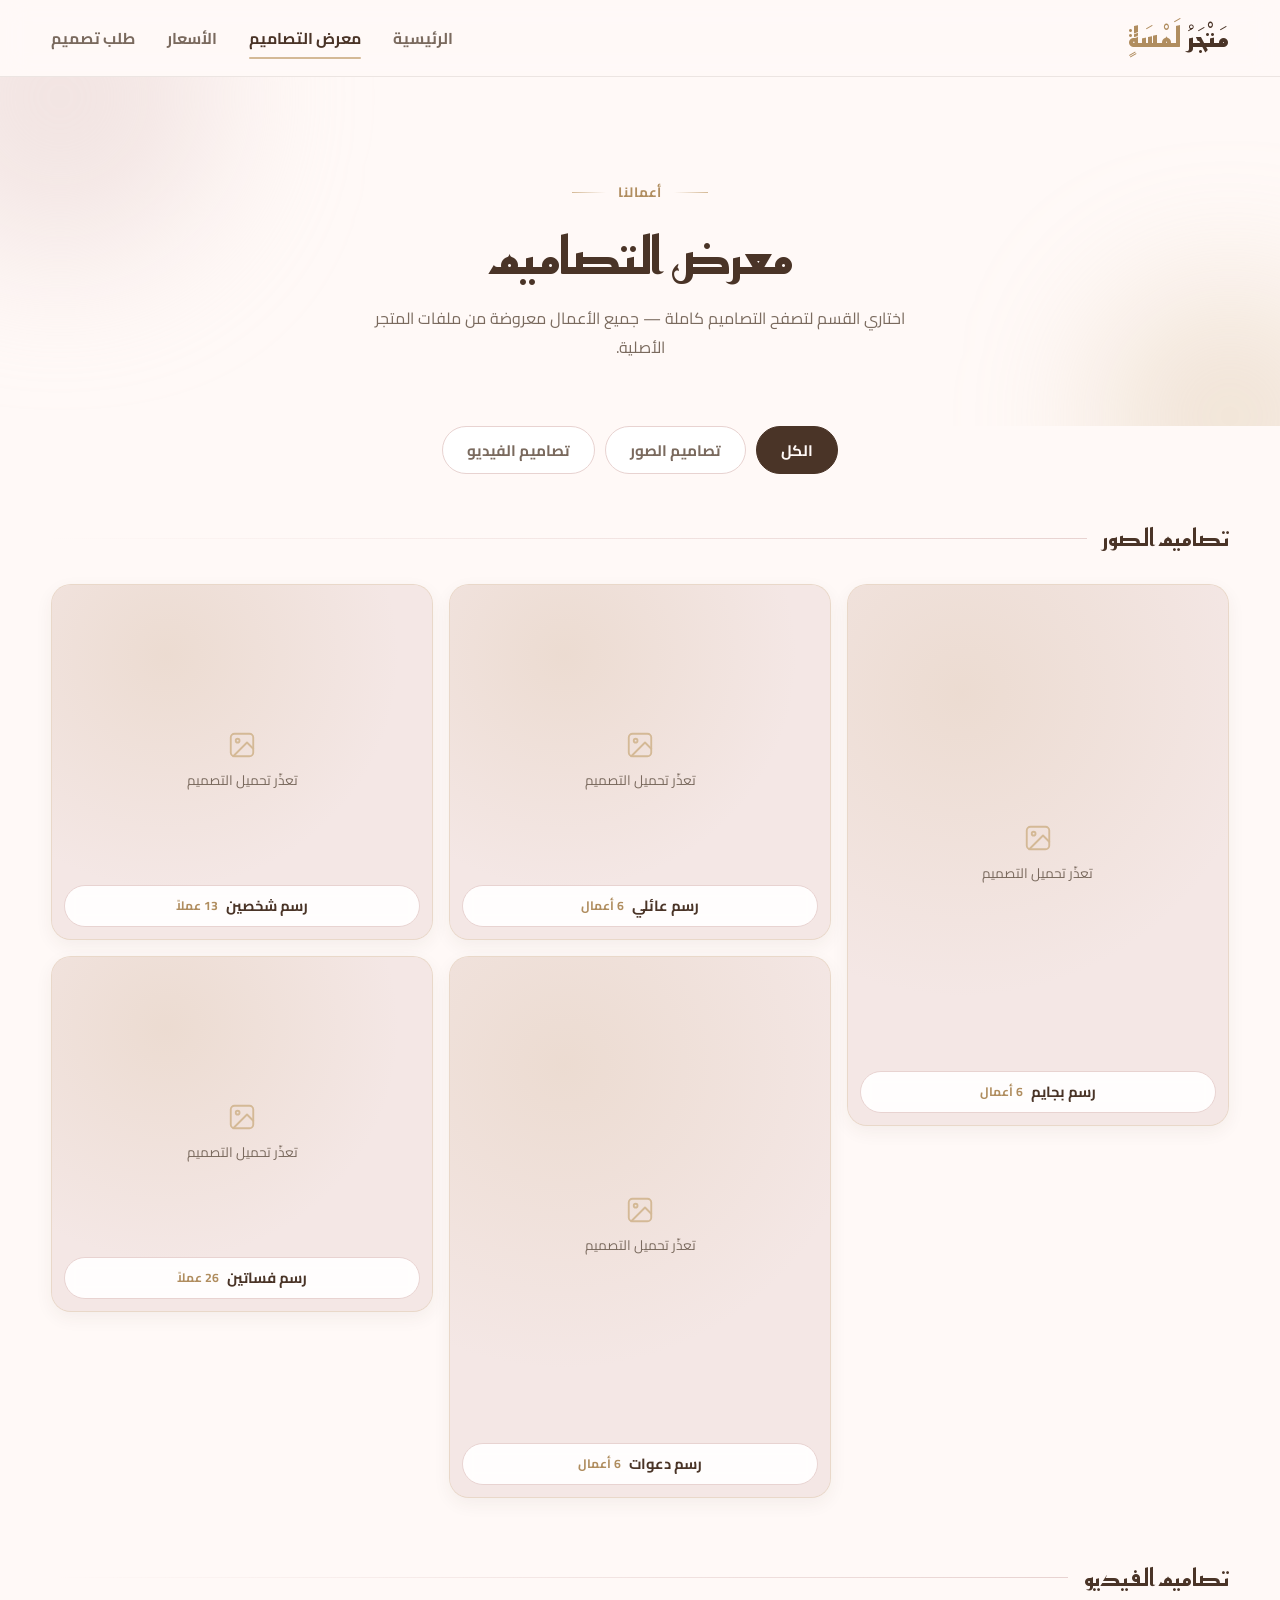
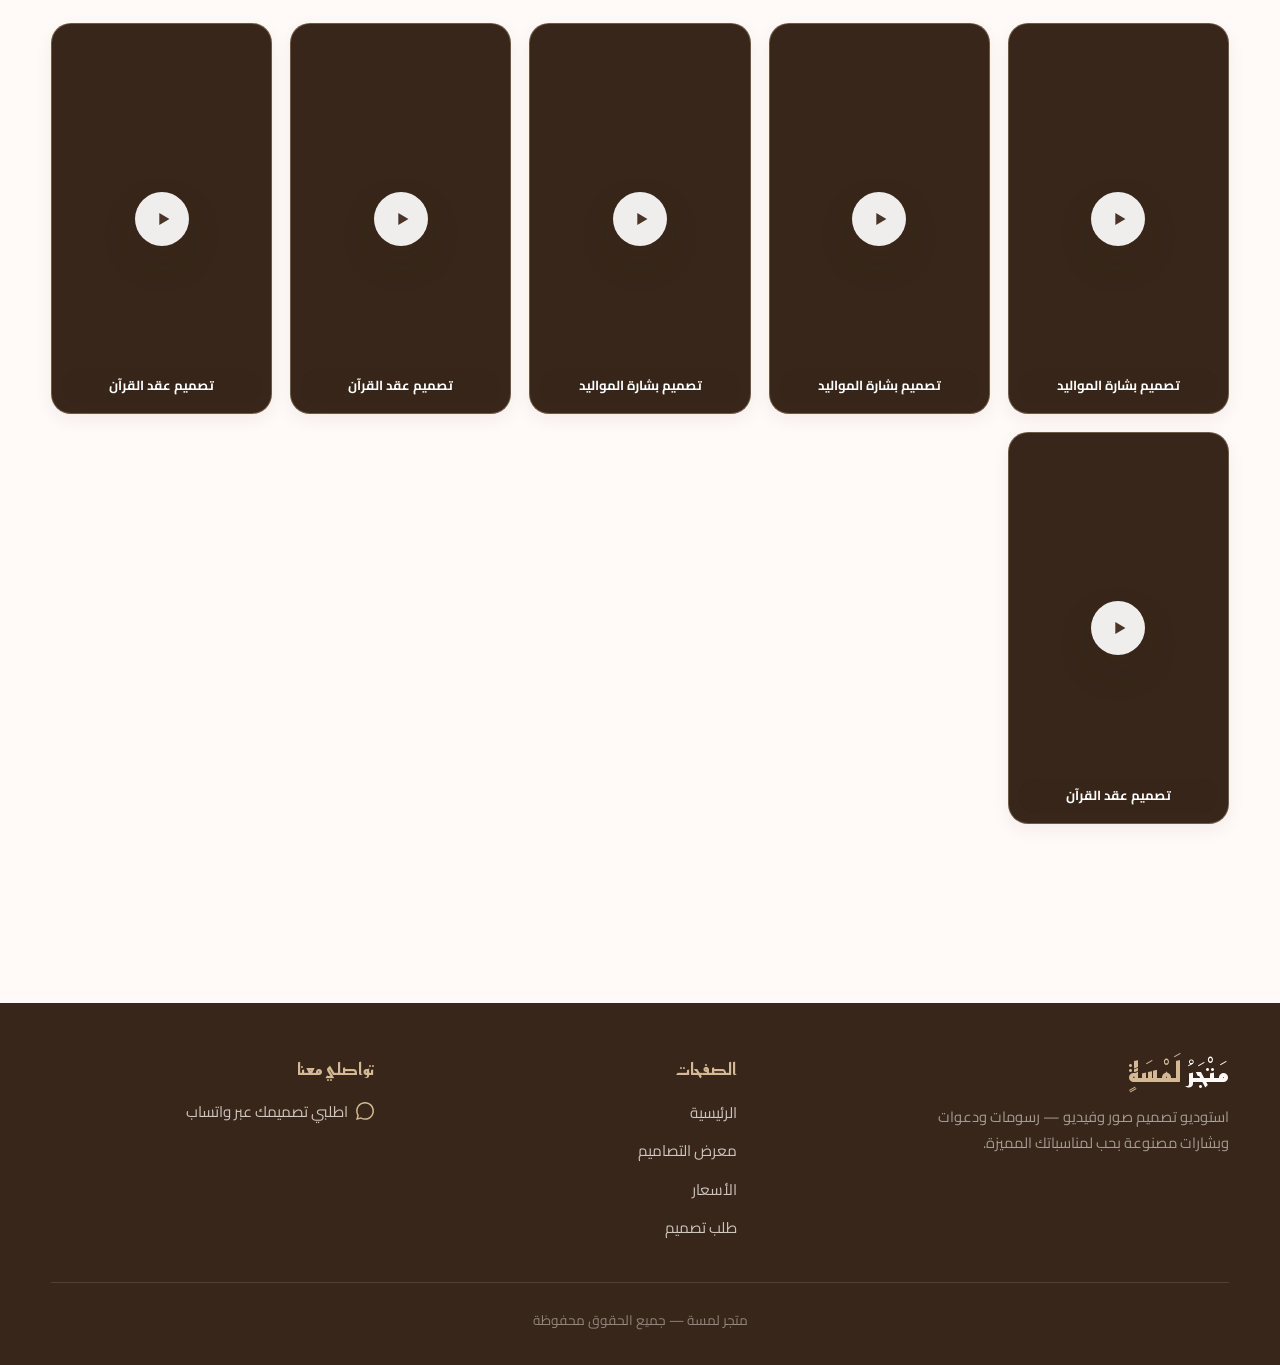
==== commit 48b37c68: "Initial commit" ====
--- a/designs.html
+++ b/designs.html
@@ -12,7 +12,6 @@
 </head>
 <body>
 
-    <!-- ======== شريط التنقل ======== -->
     <nav class="navbar" aria-label="التنقل الرئيسي">
         <div class="container nav-inner">
             <a href="index.html" class="logo" data-testid="nav-logo">مَتْجَرُ <span>لَمْسَةٍ</span></a>
@@ -22,7 +21,6 @@
                 <li><a href="prices.html" data-testid="nav-prices">الأسعار</a></li>
                 <li><a href="order.html" data-testid="nav-order">طلب تصميم</a></li>
             </ul>
-            <a href="order.html" class="btn btn-primary btn-sm nav-cta" data-testid="nav-cta">اطلب تصميمك</a>
             <button class="nav-toggle" aria-label="فتح القائمة" aria-expanded="false" aria-controls="mobileMenu" data-testid="nav-toggle">
                 <span></span><span></span><span></span>
             </button>
@@ -34,10 +32,8 @@
         <a href="designs.html" class="active" data-testid="mobile-nav-designs">معرض التصاميم</a>
         <a href="prices.html" data-testid="mobile-nav-prices">الأسعار</a>
         <a href="order.html" data-testid="mobile-nav-order">طلب تصميم</a>
-        <a href="order.html" class="btn btn-primary" data-testid="mobile-nav-cta">اطلب تصميمك الخاص</a>
     </div>
 
-    <!-- ======== رأس الصفحة ======== -->
     <header class="page-hero">
         <div class="halo halo-rose"></div>
         <div class="halo halo-gold"></div>
@@ -48,7 +44,6 @@
         </div>
     </header>
 
-    <!-- ======== المعرض الرئيسي ======== -->
     <main class="section" id="mainGallery" style="padding-top:0">
         <div class="container">
 
@@ -92,7 +87,6 @@
         </div>
     </main>
 
-    <!-- ======== عرض المجموعة ======== -->
     <section class="section group-view" id="groupView" style="padding-top:0" aria-live="polite">
         <div class="container">
             <div class="group-head">
@@ -106,7 +100,6 @@
         </div>
     </section>
 
-    <!-- ======== العارض المكبر ======== -->
     <div class="lightbox" id="lightbox" role="dialog" aria-modal="true" aria-label="عارض التصاميم المكبر">
         <button class="lightbox-btn lightbox-close" id="lightboxClose" aria-label="إغلاق العارض" data-testid="lightbox-close">
             <svg viewBox="0 0 24 24" fill="none" stroke="currentColor" stroke-width="2" stroke-linecap="round"><path d="M18 6 6 18M6 6l12 12"/></svg>
@@ -121,7 +114,6 @@
         <div class="lightbox-counter" id="lightboxCounter" data-testid="lightbox-counter"></div>
     </div>
 
-    <!-- ======== التذييل ======== -->
     <footer class="footer">
         <div class="container">
             <div class="footer-grid">
@@ -154,6 +146,5 @@
 
     <script src="main.js"></script>
     <script src="gallery.js"></script>
-<script type="module" src="https://static.cloudflareinsights.com/beacon.min.js/vce701823e78c4301a35b7e07294d87301792088814092" integrity="sha512-UKNk8GbxkABxKcXYuLkO16EleLGUkcvJWtpSNmExE0Too3ZaFAxTscNWEc1OdAv5/BikHawapSCaiD2XCmp+Bw==" data-cf-beacon='{"version":"2024.11.0","token":"7f7b0fd8732c4326aae4b9d58d5c514a","spa":2}' crossorigin="anonymous"></script>
 </body>
-</html>
+</html>
--- a/style.css
+++ b/style.css
@@ -1,8 +1,3 @@
-/* ============================================================
-   متجر لمسة — Lamsa Studio
-   Luxury Editorial · Modern Creative Studio · Soft Feminine
-   ============================================================ */
-
 :root {
     /* الألوان */
     --ivory: #FFF9F7;
@@ -17,31 +12,26 @@
     --taupe: #7A6A5E;
     --line: rgba(74, 52, 39, 0.10);
 
-    /* أنصاف الأقطار */
     --r-sm: 12px;
     --r-md: 20px;
     --r-lg: 30px;
     --r-xl: 44px;
     --r-pill: 999px;
 
-    /* ظلال دافئة ناعمة */
     --shadow-sm: 0 6px 18px rgba(74, 52, 39, 0.06);
     --shadow-md: 0 16px 40px rgba(74, 52, 39, 0.10);
     --shadow-lg: 0 30px 70px rgba(74, 52, 39, 0.14);
 
-    /* انتقالات */
     --t-fast: 0.25s cubic-bezier(0.4, 0, 0.2, 1);
     --t-med: 0.5s cubic-bezier(0.22, 1, 0.36, 1);
     --t-slow: 0.8s cubic-bezier(0.22, 1, 0.36, 1);
 
-    /* الخطوط */
     --font-head: 'Reem Kufi', sans-serif;
     --font-body: 'Cairo', sans-serif;
 
     --nav-h: 76px;
 }
 
-/* ---------- إعادة الضبط ---------- */
 *, *::before, *::after {
     margin: 0;
     padding: 0;
@@ -87,7 +77,6 @@
     border-radius: 4px;
 }
 
-/* ---------- أدوات عامة ---------- */
 .container {
     width: min(1200px, 92%);
     margin-inline: auto;
@@ -141,7 +130,6 @@
     margin-inline: auto;
 }
 
-/* فاصل تحريري */
 .ornament-divider {
     display: flex;
     align-items: center;
@@ -168,7 +156,6 @@
     letter-spacing: 4px;
 }
 
-/* هالات ضوئية خافتة */
 .halo {
     position: absolute;
     border-radius: 50%;
@@ -180,7 +167,6 @@
 .halo-rose { background: rgba(232, 211, 209, 0.55); }
 .halo-gold { background: rgba(212, 185, 150, 0.35); }
 
-/* ---------- الأزرار ---------- */
 .btn {
     font-family: var(--font-body);
     display: inline-flex;
@@ -254,7 +240,6 @@
     font-size: 0.9rem;
 }
 
-/* ---------- شريط التنقل ---------- */
 .navbar {
     position: sticky;
     top: 0;
@@ -367,7 +352,6 @@
 .nav-toggle[aria-expanded="true"] span:nth-child(2) { opacity: 0; }
 .nav-toggle[aria-expanded="true"] span:nth-child(3) { transform: translateY(-7px) rotate(-45deg); }
 
-/* قائمة الجوال */
 .mobile-menu {
     display: none;
     position: fixed;
@@ -407,7 +391,6 @@
 
 .mobile-menu .btn { margin-top: 0.8rem; }
 
-/* ---------- Hero ---------- */
 .hero {
     position: relative;
     padding: clamp(3rem, 7vw, 5.5rem) 0 clamp(4rem, 8vw, 6.5rem);
@@ -498,7 +481,6 @@
 
 .hero-note svg { width: 18px; height: 18px; color: var(--gold-deep); flex-shrink: 0; }
 
-/* تكوين صور الـ Hero غير المتماثل */
 .hero-collage {
     position: relative;
     display: grid;
@@ -571,7 +553,6 @@
 
 .collage-tag svg { width: 20px; height: 20px; color: var(--gold-deep); }
 
-/* ---------- قسم التعريف ---------- */
 .about-grid {
     display: grid;
     grid-template-columns: 1fr 1.15fr;
@@ -621,7 +602,6 @@
     color: var(--taupe);
 }
 
-/* ---------- المعرض المختار ---------- */
 .section-tinted {
     background:
         radial-gradient(60% 50% at 85% 10%, rgba(232, 211, 209, 0.35), transparent 70%),
@@ -699,7 +679,6 @@
     margin-top: 3rem;
 }
 
-/* ---------- الخدمات ---------- */
 .services-grid {
     display: grid;
     grid-template-columns: repeat(3, 1fr);
@@ -765,7 +744,6 @@
     font-size: 0.95rem;
 }
 
-/* ---------- الأسعار المختصرة ---------- */
 .price-teaser {
     background: linear-gradient(180deg, var(--ivory) 0%, var(--rose-soft) 100%);
     border-radius: var(--r-xl);
@@ -798,7 +776,6 @@
 .teaser-list .t-dots { flex: 1; border-bottom: 2px dotted rgba(176, 141, 95, 0.4); transform: translateY(-4px); }
 .teaser-list .t-price { font-family: var(--font-head); font-weight: 700; color: var(--gold-deep); font-size: 1.15rem; white-space: nowrap; }
 
-/* ---------- دعوة الطلب CTA ---------- */
 .cta-section { position: relative; overflow: hidden; }
 
 .cta-card {
@@ -854,7 +831,6 @@
 
 .cta-card .btn { position: relative; z-index: 1; }
 
-/* ---------- التذييل ---------- */
 .footer {
     background: var(--mocha-deep);
     color: rgba(255, 249, 247, 0.75);
@@ -921,7 +897,6 @@
     color: rgba(255, 249, 247, 0.45);
 }
 
-/* ---------- زر/نافذة طلب المواقع ---------- */
 .wants-website {
     position: fixed;
     bottom: 22px;
@@ -1021,7 +996,6 @@
 
 .close-popup:hover { color: var(--mocha); border-color: var(--gold); }
 
-/* ---------- رأس الصفحات الداخلية ---------- */
 .page-hero {
     position: relative;
     text-align: center;
@@ -1047,7 +1021,6 @@
     z-index: 1;
 }
 
-/* ---------- صفحة المعرض ---------- */
 .gallery-tabs {
     display: flex;
     justify-content: center;
@@ -1094,7 +1067,6 @@
     background: linear-gradient(to left, var(--rose), transparent);
 }
 
-/* بطاقات التصنيفات — تكوين غير متماثل */
 .category-grid {
     display: grid;
     grid-template-columns: repeat(6, 1fr);
@@ -1153,7 +1125,6 @@
 
 .category-label small { color: var(--gold-deep); font-weight: 700; }
 
-/* بطاقات الفيديو */
 .video-grid {
     display: grid;
     grid-template-columns: repeat(auto-fill, minmax(220px, 1fr));
@@ -1218,7 +1189,6 @@
     padding: 0.35rem 0.8rem;
 }
 
-/* عرض المجموعة */
 .group-view { display: none; }
 .group-view.open { display: block; }
 
@@ -1253,7 +1223,6 @@
 
 .btn-back svg { width: 17px; height: 17px; }
 
-/* Masonry بأعمدة CSS */
 .masonry {
     columns: 4 230px;
     column-gap: 18px;
@@ -1285,7 +1254,6 @@
 
 .masonry-item:hover img { transform: scale(1.04); }
 
-/* ---------- Lightbox ---------- */
 .lightbox {
     position: fixed;
     inset: 0;
@@ -1368,7 +1336,6 @@
 
 body.no-scroll { overflow: hidden; }
 
-/* ---------- صفحة الأسعار ---------- */
 .pricing-wrap {
     max-width: 820px;
     margin-inline: auto;
@@ -1461,7 +1428,6 @@
 
 .pricing-cta { text-align: center; margin-top: 2.5rem; }
 
-/* ---------- صفحة الطلب ---------- */
 .order-section {
     min-height: calc(100vh - var(--nav-h));
     display: flex;
@@ -1585,7 +1551,6 @@
 .order-back:hover { color: var(--mocha); }
 .order-back svg { width: 16px; height: 16px; }
 
-/* ---------- بديل الصور عند فشل التحميل ---------- */
 .img-fallback {
     width: 100%;
     height: 100%;
@@ -1604,7 +1569,6 @@
 
 .img-fallback svg { width: 30px; height: 30px; color: var(--gold); }
 
-/* ---------- حركات الظهور ---------- */
 .reveal {
     opacity: 0;
     transform: translateY(36px);
@@ -1639,7 +1603,6 @@
     .reveal { opacity: 1; transform: none; }
 }
 
-/* ---------- الاستجابة ---------- */
 @media (max-width: 1024px) {
     .services-grid { grid-template-columns: repeat(2, 1fr); }
     .featured-grid { grid-template-columns: repeat(3, 1fr); grid-auto-rows: 190px; }
@@ -1691,4 +1654,4 @@
     .video-grid { grid-template-columns: 1fr; }
     .hero-collage { grid-auto-rows: 40px; }
     .collage-tag { inset-inline-start: 0; }
-}
+}
